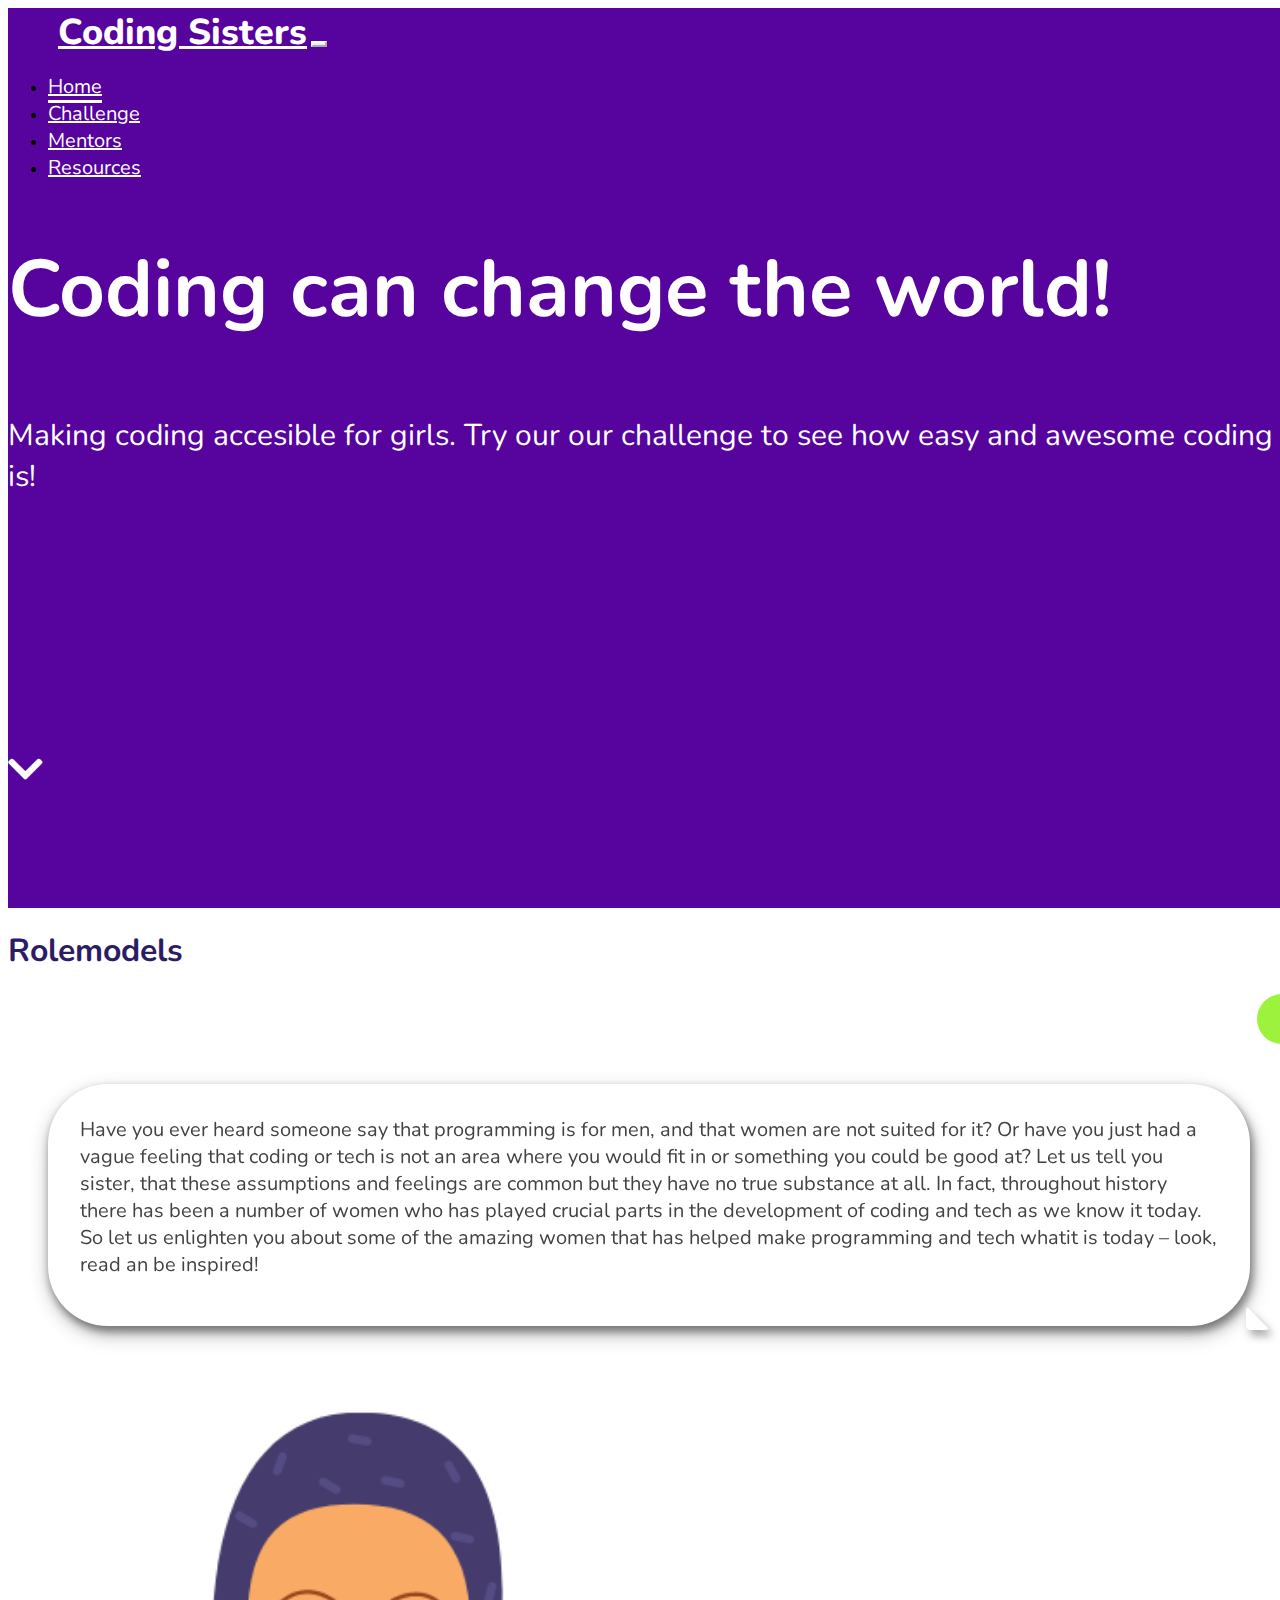
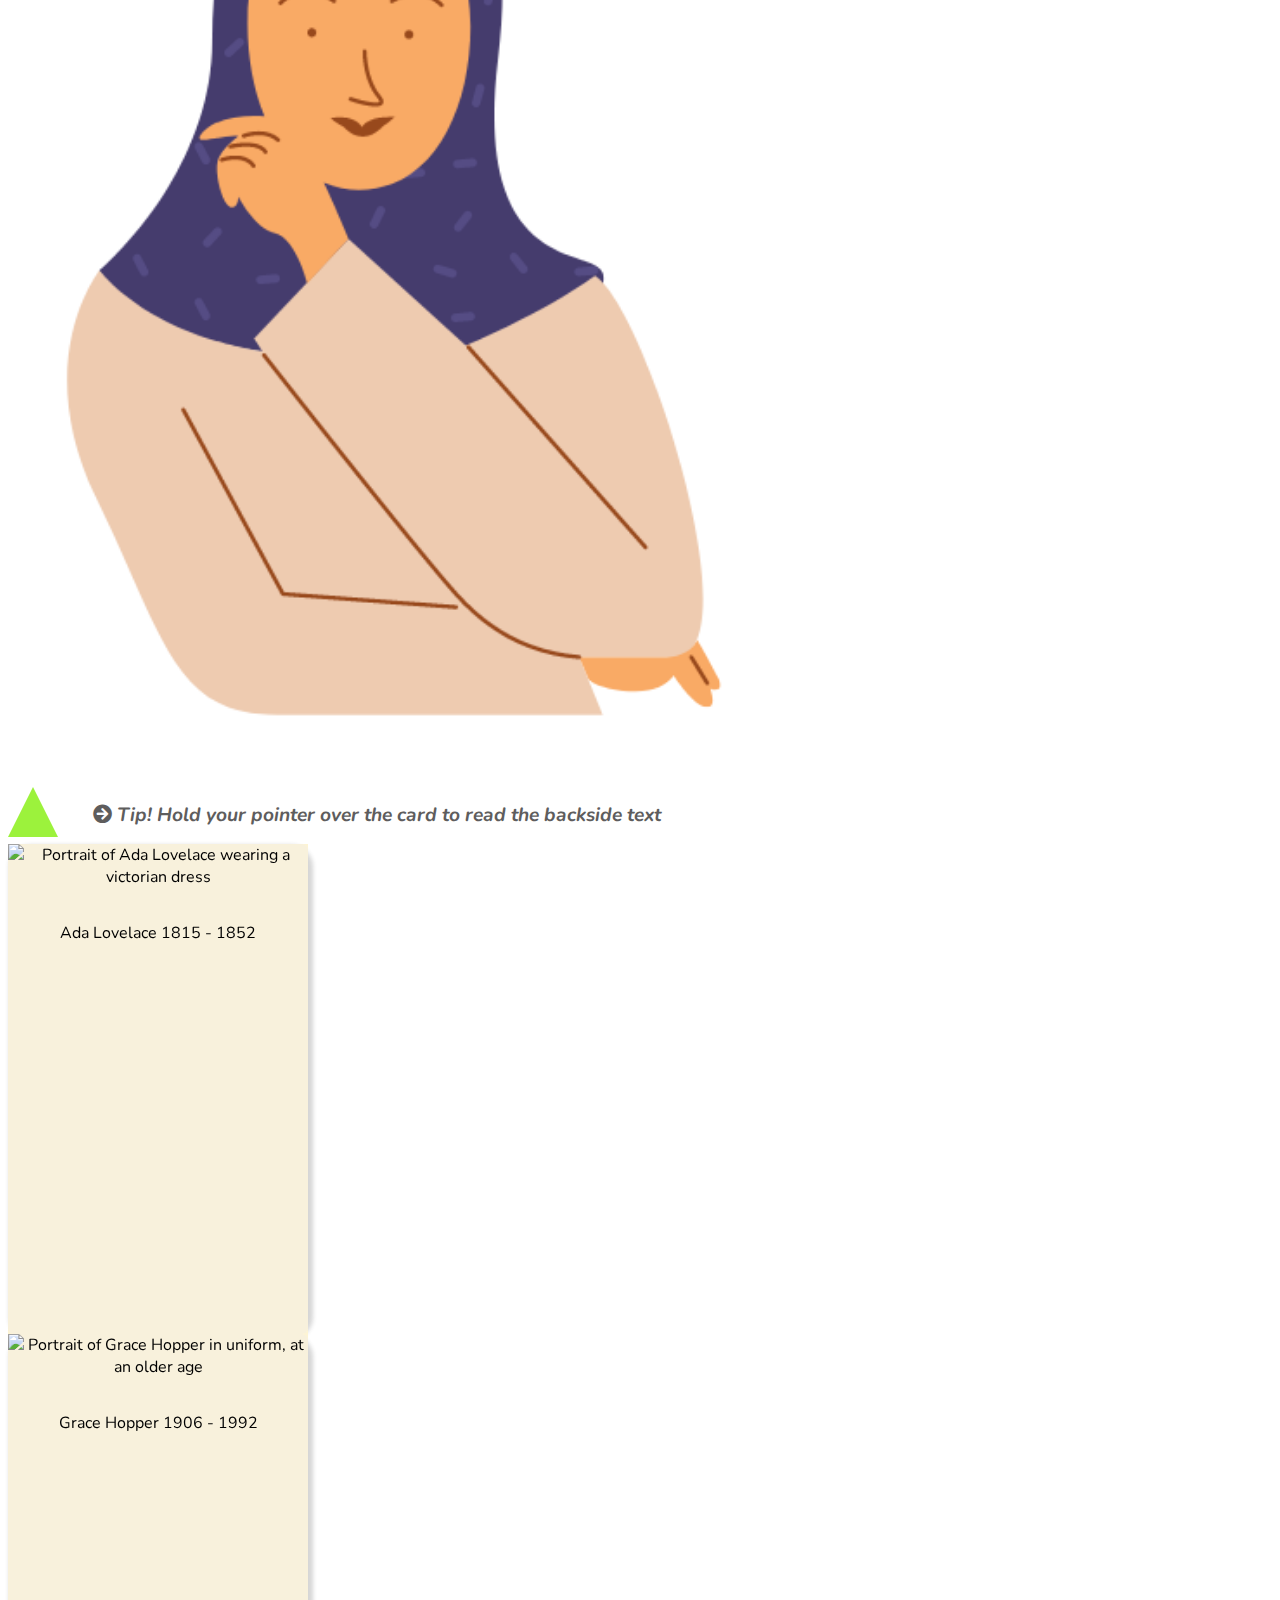
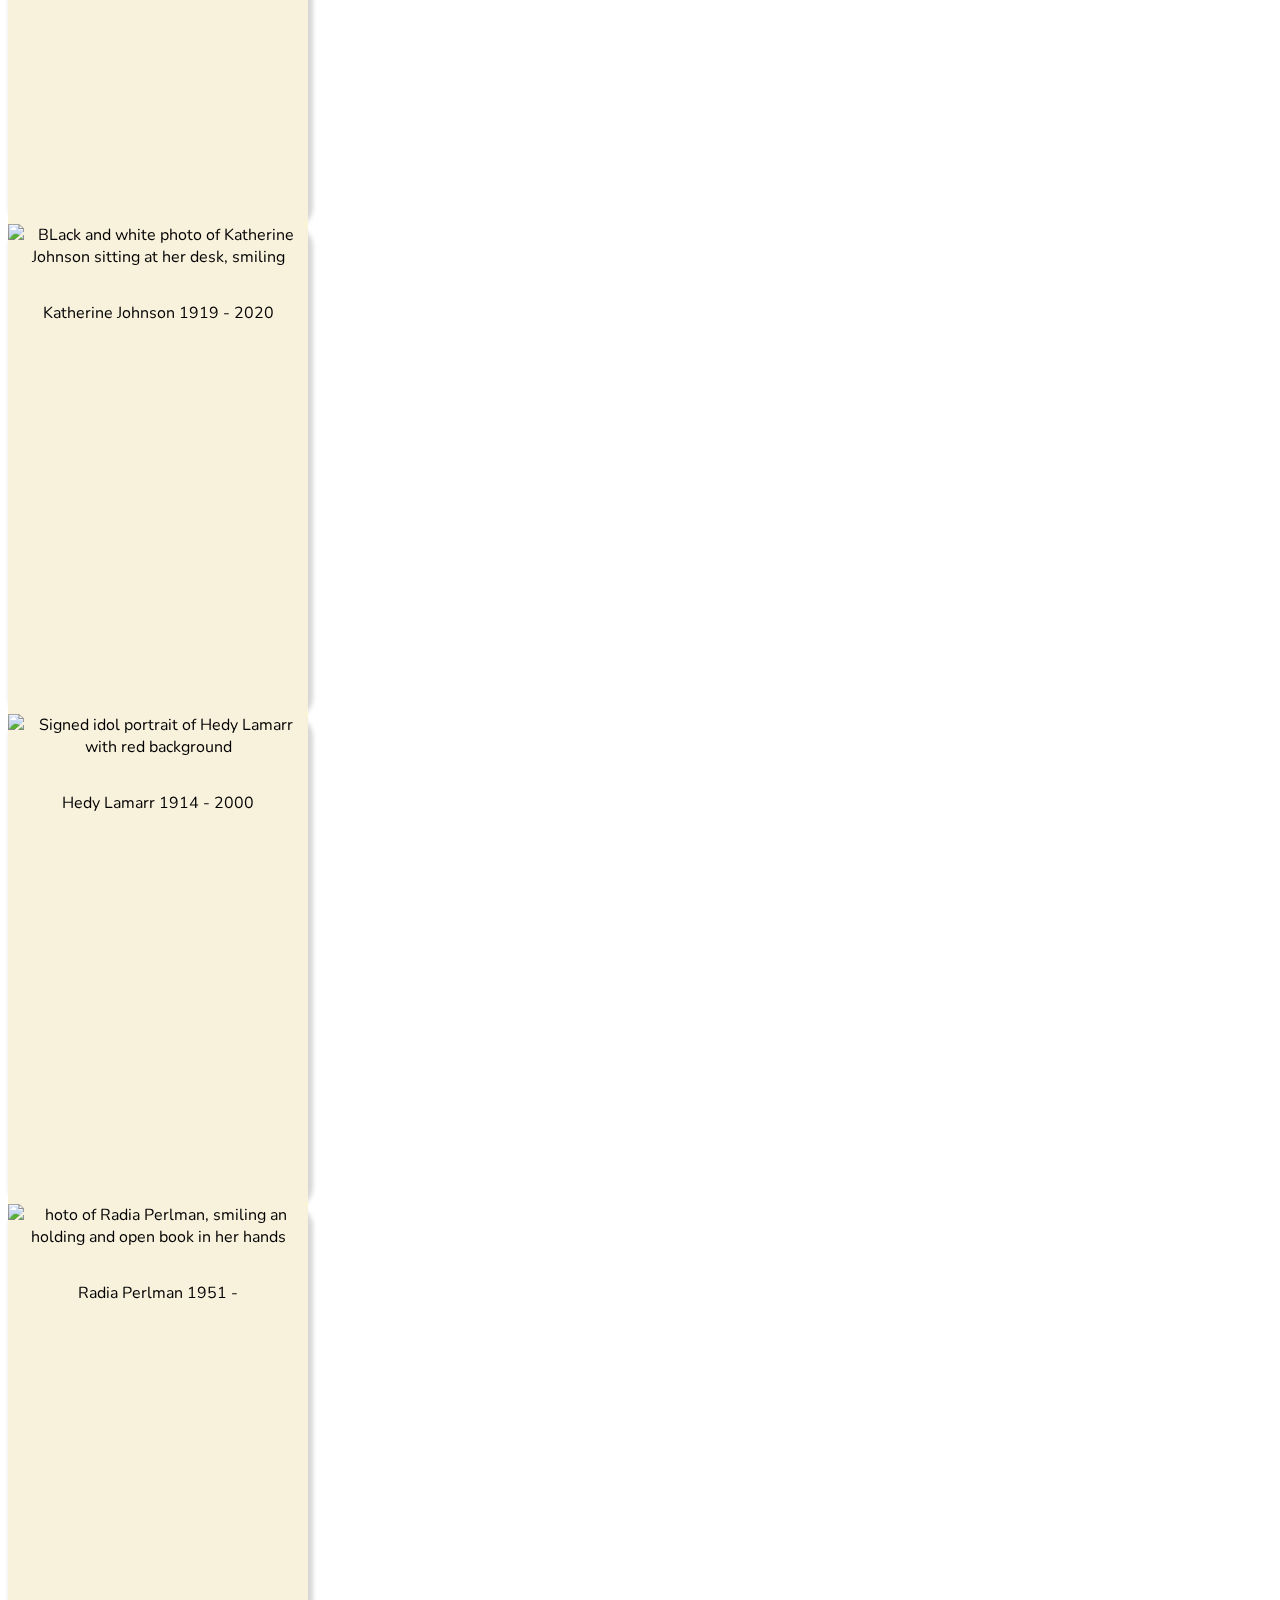
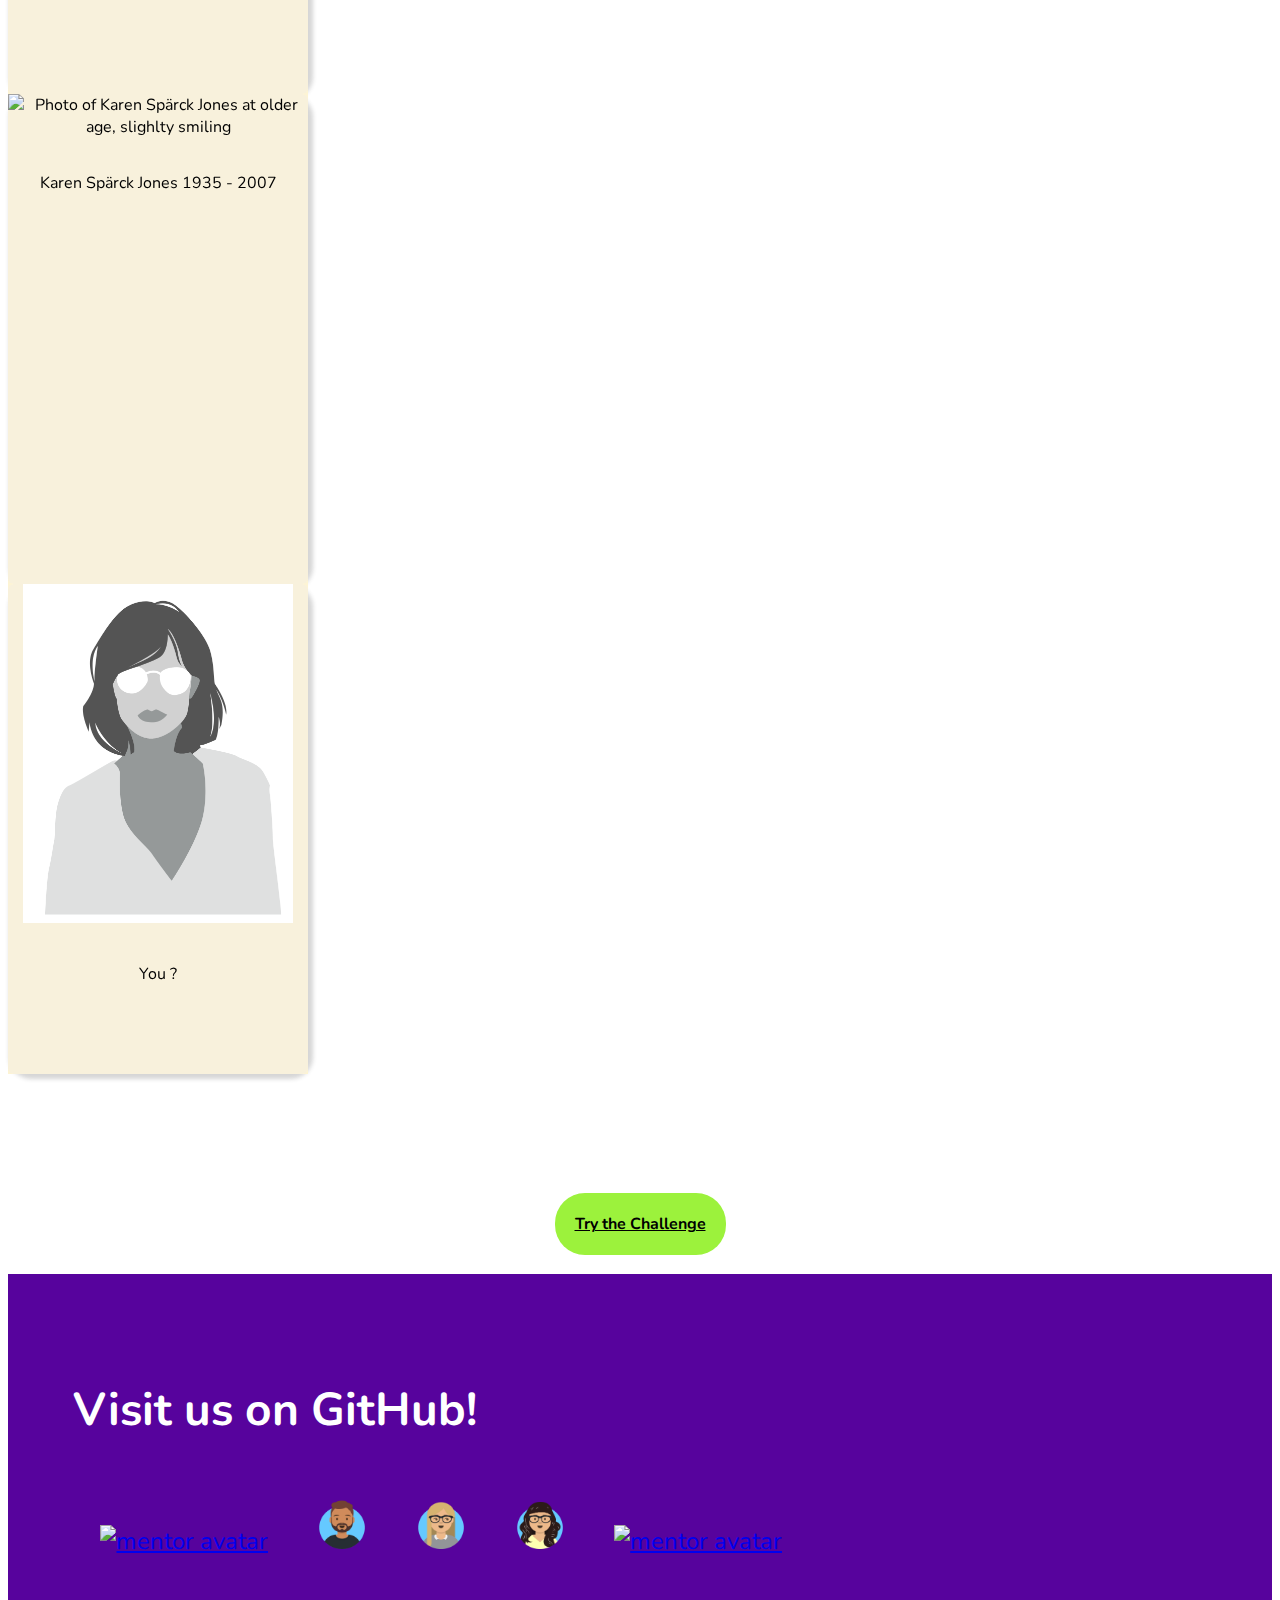
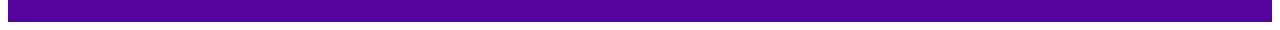
==== index.html @ 59efd942 "Style the arrow" ====
<!DOCTYPE html>
<html lang="en">
<head>
    <meta charset="UTF-8">
    <meta http-equiv="X-UA-Compatible" content="IE=edge">
    <meta name="viewport" content="width=device-width, initial-scale=1.0">
    <meta name="description" content="Empower young gils to enter the coding world">
    <meta name="keywords" content="Coding, Girls">
    <!-- Favicon -->
    <link rel="shortcut icon" type="image/png" href="#">
    <!-- Bootstrap -->
    <link href="https://cdn.jsdelivr.net/npm/bootstrap@5.0.0/dist/css/bootstrap.min.css" rel="stylesheet" integrity="sha384-wEmeIV1mKuiNpC+IOBjI7aAzPcEZeedi5yW5f2yOq55WWLwNGmvvx4Um1vskeMj0" crossorigin="anonymous">
    <!-- Fontawesome Icons -->
    <link rel="stylesheet" href="https://use.fontawesome.com/releases/v5.8.2/css/all.css">
    <!-- Google Fonts -->
    <link rel="preconnect" href="https://fonts.gstatic.com">
    <link href="https://fonts.googleapis.com/css2?family=Nunito:wght@200;300;400;600;700;800;900&display=swap" rel="stylesheet">
    <!-- Hover.css CDN -->
    <link rel="stylesheet" href="https://cdnjs.cloudflare.com/ajax/libs/hover.css/2.3.1/css/hover-min.css" integrity="sha512-csw0Ma4oXCAgd/d4nTcpoEoz4nYvvnk21a8VA2h2dzhPAvjbUIK6V3si7/g/HehwdunqqW18RwCJKpD7rL67Xg==" crossorigin="anonymous" />
    <!-- Custom CSS style sheet -->
    <link href="assets/css/style.css" rel="stylesheet">
    <title>Coding Sisters</title>
</head>

<body>
    <div class="container landing"
        style="background-image: url('assets/images/bg-pattern-top.svg'), url('assets/images/bg-pattern-bottom.svg');">
        <!-- Navbar -->
        <nav class="navbar navbar-expand-lg ">
            <div class="container-fluid">
                <a class="navbar-brand logo" href="index.html">Coding Sisters</a>
                <button class="navbar-toggler custom-toggler" type="button" data-bs-toggle="collapse"
                    data-bs-target="#navbarSupportedContent" aria-controls="navbarSupportedContent"
                    aria-expanded="false" aria-label="Toggle navigation">
                    <span class="navbar-toggler-icon"></span>
                </button>
                <div class="collapse navbar-collapse nav justify-content-end" id="navbarSupportedContent">
                    <ul class="nav justify-content-end">
                        <li class="nav-item navhome active">
                            <a class="nav-link" aria-current="page" href="index.html">Home</a>
                        </li>
                        <li class="nav-item navhome">
                            <a class="nav-link" href="challenge.html">Challenge</a>
                        </li>
                        <li class="nav-item navhome">
                            <a class="nav-link navhome" href="mentors.html">Mentors</a>
                        </li>
                        <li class="nav-item navhome">
                            <a class="nav-link " href="resources.html">Resources</a>
                        </li>
                    </ul>
                </div>
            </div>
        </nav>
        <div class="container">
            <div class="row landing-row">
                <div class="col-12 col-lg-6">
                    <h1 class="home-heading">Coding can change the world! </h1>
                    <p class="home-intro">
                        Making coding accesible for girls. Try our our challenge to see how easy and awesome coding is!
                    </p>
                </div>
                <div class="col-12 col-lg-6">
                    <img src="assets/images/idea.png" alt="" class="landing-img">
                </div>
                <div class="row">
                    <div class="col-12">
                        <div class="hero-arrow position-absolute start-50 translate-middle-x">
                            <a href="#rolemodel-section" role="button" aria-label="Go to Rolemodel section">
                            <i class="fas fa-chevron-down arrow hvr-bob"></i>
                            </a>
                        </div>
                    </div>
                </div>
            </div>
        </div>
    </div>
    <main class="container my-5">
        <!-- Female role models in tech-->
        <section>
            <div class="container-fluid ">
                <h1 class="mb-5 " id="rolemodel-section">Rolemodels</h1>
                <div class="circle"></div>
                <div class="row my-5 align-items-center">
                    <div class="col-12 col-lg-6">
                        <div class="talk-bubble tri-right round right-in">
                            <p class="rolemodel-p">Have you ever heard someone say that programming is for men, and that
                                women are not
                                suited for
                                it? Or have you just had a vague feeling that coding or tech is not an area where you
                                would fit in or something
                                you could be good at? Let us tell you sister, that these assumptions and feelings are
                                common but they have no true substance at all.
                                In fact, throughout history there has been a number of women who has played crucial
                                parts in the
                                development of coding and tech as we know it today. So let us enlighten you about some
                                of the amazing women that has
                                helped make programming and tech whatit is today – look, read an be inspired! </p>
                        </div>
                    </div>
                    <div class="col-12 col-lg-6 text-end text-lg-center">

                        <img class="rolemodels-img" src="./assets/images/woman-hijab.png"
                            alt="Woman wearing a dark purple hijab, smiling slighlty">
                    </div>
                </div>
                <div class="triangle-home"></div>
                <div class="row">
                    <h2 class="rolemodels-info">
                        <i class="fas fa-arrow-circle-right"></i>
                        Tip! Hold your pointer over the card to read the backside text</h2>
                    <div class="col-12 col-md-6 col-lg-4 mt-5 px-2">
                        <div class="flip-card p-3">
                            <div class="flip-card-inner">
                                <div class="flip-card-front">
                                    <img class="flip-card-img mt-2" src="./assets/images/ada_lovelace.jpg"
                                        alt="Portrait of Ada Lovelace wearing a victorian dress">
                                    <div class="front-text">
                                        <p>Ada Lovelace 1815 - 1852</p>
                                    </div>
                                </div>
                                <div class="flip-card-back">
                                    <p>Ada Lovelace was a british matemathician who wrote the first ever algorithm meant
                                        for
                                        being used by a
                                        machine – and is therefore described as the world’s first programmer. She was
                                        remarkable in many ways,
                                        not only did she create a very complex program for finding ”Bernoulli’s number”
                                        (a
                                        commonly occuring
                                        sequence of numbers in number theory) – she also understood the potential of
                                        computing and that it
                                        actually could be used for almost any area including art or music, long before
                                        this
                                        wide use was
                                        beginning to evolve. </p>
                                </div>
                            </div>
                        </div>
                    </div>
                    <div class="col-12 col-md-6 col-lg-4 mt-5 px-2">
                        <div class="flip-card p-3">
                            <div class="flip-card-inner">
                                <div class="flip-card-front">
                                    <img class="flip-card-img mt-2" src="./assets/images/grace_hopper.jpg"
                                        alt="Portrait of Grace Hopper in uniform, at an older age">
                                    <div class="front-text">
                                        <p>Grace Hopper 1906 - 1992</p>
                                    </div>
                                </div>
                                <div class="flip-card-back">
                                    <p>Grace Hopper was both a computer scientist and a lieutanant in the american navy.
                                        She is one of the world’s most accomplished computer scientists, as she was part
                                        of the team at
                                        Harvard that built the
                                        worlds first computer, then participated in building the world’s first
                                        commercial
                                        computer and also
                                        invented the programming language COBOL, which is still in use. In fact, she
                                        came up
                                        with the idea of
                                        using compilations (programs that interpret text into machine code) instead of
                                        programming the
                                        computers by hand. She is also known for coining the term ”bug” and
                                        ”debugging”for
                                        solving issues in
                                        the code. </p>
                                </div>
                            </div>
                        </div>
                    </div>
                    <div class="col-12 col-md-6 col-lg-3 mt-5">
                        <div class="flip-card p-3">
                            <div class="flip-card-inner">
                                <div class="flip-card-front">
                                    <img class="flip-card-img mt-2" src="./assets/images/katherine_johnson.jpg"
                                        alt="BLack and white photo of Katherine Johnson sitting at her desk, smiling">
                                    <div class="front-text">
                                        <p>Katherine Johnson 1919 - 2020</p>
                                    </div>
                                </div>
                                <div class="flip-card-back">
                                    <p>Katherine Johnson was a mathemathician who 1939 was accepted to West Wirginia
                                        university as one of
                                        three african-amercian students there. She later worked at NACA (now NASA) where
                                        she, Dorothy Vaughan
                                        and Mary Jackson analyzed data from plane crashes. Their advanced mathematic
                                        calucations were later
                                        used for the first manned space-missions. Katherine Johnson was so well-known
                                        for
                                        her competence that
                                        the first man going in to space, John Glenn, was about to embark on his journey
                                        he
                                        asked for Katherine
                                        to maually double-check the computers calculations to make sure they were
                                        correct.
                                    </p>
                                </div>
                            </div>
                        </div>
                    </div>
                    <div class="col-12 col-md-6 col-lg-4 mt-5 px-2">
                        <div class="flip-card p-3">
                            <div class="flip-card-inner">
                                <div class="flip-card-front">
                                    <img class="flip-card-img mt-2" src="./assets/images/hedy_lamarr.jpg"
                                        alt="Signed idol portrait of Hedy Lamarr with red background">
                                    <div class="front-text">
                                        <p>Hedy Lamarr 1914 - 2000</p>
                                    </div>

                                </div>
                                <div class="flip-card-back">
                                    <p>Hedy Lamarr was both a Hollywood actress and a scientist and inventor. She
                                        invented a
                                        communication
                                        system that was used by the Allies for winning the war. Her communication system
                                        allowed for tracking
                                        missiles under water without them being detected. She patented this technology
                                        but
                                        despite that was
                                        never compensated for the military’s use of it. Her technology also later became
                                        the
                                        basis for
                                        technologies such as WiFi, GPS and bluetooth. </p>
                                </div>
                            </div>
                        </div>
                    </div>
                    <div class="col-12 col-md-6 col-lg-4 mt-5 px-2">
                        <div class="flip-card p-3">
                            <div class="flip-card-inner">
                                <div class="flip-card-front">
                                    <img class="flip-card-img mt-2" src="./assets/images/radia_perlman.jpg"
                                        alt="hoto of Radia Perlman, smiling an holding and open book in her hands">
                                    <div class="front-text">
                                        <p>Radia Perlman 1951 - </p>
                                    </div>
                                </div>
                                <div class="flip-card-back">
                                    <p>Radia Perlman is a network engineer and a software designer known as ”the mother
                                        of
                                        the internet”.
                                        She was one of few female students at MIT where she sudied her master in
                                        mathematics. She worked part
                                        time as an AI-programmer during her studies and doctorated with a thesis on
                                        networklayers protocol.
                                        She eventually went on to patent more than 100 network-related inventions, among
                                        them the STP protocol
                                        that still underpins much of the internets functionality and networking science.
                                    </p>
                                </div>
                            </div>
                        </div>
                    </div>
                    <div class="col-12 col-md-6 col-lg-4 px-2 mt-5">
                        <div class="flip-card p-3">
                            <div class="flip-card-inner">
                                <div class="flip-card-front">
                                    <img class="flip-card-img mt-2" src="./assets/images/karen_spärckjones.jpg"
                                        alt="Photo of Karen Spärck Jones at older age, slighlty smiling">
                                    <div class="front-text">
                                        <p>Karen Spärck Jones 1935 - 2007</p>
                                    </div>
                                </div>
                                <div class="flip-card-back">
                                    <p>Karen Spärck Jones was a britith data scientist known for her work on search
                                        algorithms. She came up
                                        with a method for counting the times a phrases exists in a document, that laid
                                        the
                                        foundation for the
                                        development of search engines. She also pioneered the field of computer’s user
                                        friendliness by
                                        pursuing the idea that the computer should be programmed to understand regular
                                        text
                                        input by the
                                        rather the user having to learn to code to be able to use the computer.</p>
                                </div>
                            </div>
                        </div>
                    </div>
                    <div class="col-12 col-md-6 col-lg-4 mt-5 px-2">
                        <div class="flip-card p-3">
                            <div class="flip-card-inner">
                                <div class="flip-card-front">
                                    <img class="flip-card-img mt-2" src="./assets/images/portrait.png"
                                        alt="Anonymous portrait photo of drawn woman">
                                    <div class="front-text">
                                        <p>You ?</p>
                                    </div>
                                </div>
                                <div class="flip-card-back">
                                    <p>What great ideas do you have that can change the way things are done? What are
                                        your
                                        strenghts and
                                        where do you thrive? If you want someone to accompany you on the journey of
                                        finding
                                        your place in the
                                        world of code - fill out the form at the bottom of our page to be matched with a
                                        mentor/sister!</p>
                                </div>
                            </div>
                        </div>
                    </div>
                </div>
            </div>
            </div>
            </div>
            </div>
        </section>
        <div class="intro-btn-div">
            <a class="btn btn-lg intro-btn hvr-pulse" href="challenge.html" role="button">
                Try the Challenge
            </a>
        </div>
    </main>
    <footer>
        <div class="container-fluid text-center" id="footer">
            <div class="row">
                <div class="col">
                    <h2>Visit us on GitHub!</h2>
                    <!-- Mentors Github links -->
                    <ul class="github-links">
                      <li><a href="https://github.com/mmmangooo" target="_blank" aria-label="isabelle avatar"><img
                                    src="assets/images/isabelle.png" alt="mentor avatar"></a></li>
                        <li><a href="https://github.com/mariogusman" target="_blank" aria-label="mario avatar"><img
                                    src="assets/images/mario.png" alt="mentor avatar"></a></li>
                        <li><a href="https://github.com/Franciskadtt" target="_blank" aria-label="franciska avatar"><img
                                    src="assets/images/franciska.png" alt="mentor avatar"></a></li>
                        <li><a href="https://github.com/TNamdarian" target="_blank" aria-label="teema avatar"><img
                                    src="assets/images/teema.png" alt="mentor avatar"></a></li>
                        <li><a href="https://github.com/TravelTimN" target="_blank" aria-label="tim avatar"><img
                                    src="assets/images/tim-avataaar.png" alt="mentor avatar"></a></li>

                    </ul>
                </div>
            </div>
        </div>
    </footer>

    <!-- Scripts -->
    <!-- Bootstrap -->
    <script src="https://cdn.jsdelivr.net/npm/bootstrap@5.0.0/dist/js/bootstrap.bundle.min.js"
        integrity="sha384-p34f1UUtsS3wqzfto5wAAmdvj+osOnFyQFpp4Ua3gs/ZVWx6oOypYoCJhGGScy+8" crossorigin="anonymous">
    </script>
    <!-- Custom script file -->
    <script src="assets/js/script.js"></script>

</body>

</html>
---- assets/css/style.css ----
/*
* Prefixed by https://autoprefixer.github.io
* PostCSS: v7.0.29,
* Autoprefixer: v9.7.6
* Browsers: last 4 version
*/

/* --------------------------------- General*/

body{
  font-family: 'Nunito', sans-serif;
}

h1{
  color: #2B1C63;
  font-weight: 700;
}

h2 p{
  color: #424242;
}

/* ---------------------------------- Navbar */

.navbar{
background-color: transparent;
}
.navbar-color {
    background-color: #57039D;
}

.navbar-brand{
  color: white;
  font-weight: 800;

}
.nav > li > a:hover{
  color: #DE786F;
}

li.active > a {
  border-bottom: 3px solid white;
}

/* Logo */
.logo{
  font-weight: 800;
  padding-left: 10px;
  font-size: 20px;
  padding-top: 20px;
}

@media only screen and (min-width: 768px) {
  /* Logo For desktop: */
.logo{
  padding-left: 50px;
  font-size: 36px;
  }
}

.logo:hover{
  color: #DE786F;
}

.navhome a{
  color: white;
  font-size: 20px;
}

/* Navbar toggler */
/* orginal code with modifications from https://www.codeply.com/go/4FdZGlPMNV/bootstrap-4-custom-navbar-toggler-icon-color */
.custom-toggler .navbar-toggler-icon {
  background-image: url("data:image/svg+xml;charset=utf8,%3Csvg viewBox='0 0 32 32' xmlns='http://www.w3.org/2000/svg'%3E%3Cpath stroke='white' stroke-width='2' stroke-linecap='round' stroke-miterlimit='10' d='M4 8h24M4 16h24M4 24h24'/%3E%3C/svg%3E");
}

.custom-toggler.navbar-toggler {
  border-color: white;
}

.nav-link{
  color: #57039D;
}

/* --------------------------------- Home Page*/

/* Landing section Layout */
.landing{
  min-height: 100vh;
  background-color: #57039D;
  background-position: bottom 60vh right 60vw, bottom 50vh left 60vw;
  background-repeat: no-repeat, no-repeat;
  min-width: 100vw;
}
<<<<<<< HEAD
.landing-img{
  width: 100%;
}
=======
>>>>>>> 7b0986f38c527a6b61780f6ef53efdc78172f65e

.landing-row{
  padding-top: 15%;
}

/* Landing page Main heading */
.home-heading{
  color: white;
  font-size: 45px;
}

@media only screen and (min-width: 768px) {
  /* Logo For desktop: */
  .home-heading{
    font-size: 80px;
  }
}

.home-intro{
  color: white;
  font-size: 20px;
  padding-top: 18px;
}

@media only screen and (min-width: 768px) {
  /* Logo For desktop: */
  .home-intro{
    font-size: 30px;
  }
}

/* Arrow landing page*/

.hero-arrow{
  padding-top: 200px;
}

.arrow {
  color: #ffffff;
  font-size: 40px;
  cursor: pointer;
  justify-content: center;
}

/* Custom shape style */
.triangle-home {
  width: 0;
  height: 0;
  float: left;
  margin-right: 35px;
  border-left: 25px solid transparent;
  border-right: 25px solid transparent;
  border-bottom: 50px solid #9CF23C;
}

/*----------- Role models section */

.rolemodels-img {
  width: 80%;
}

.rolemodels-info {
  text-align: left;
  font-size: 1.2rem;
  font-style: italic;
  color: #5e5d5d;
}

/* Code for talk bubble adapted from:
https://codepen.io/Founts/pen/gmhcl */

.talk-bubble {
	margin: 40px;
  display: inline-block;
  position: relative;
	width: 90%;
	height: auto;
	background-color: #fff;
  box-shadow: 0 4px 8px 0 rgba(0, 0, 0, 0.2), 0 6px 20px 0 rgba(0, 0, 0, 0.19);
  padding: 2rem;
  -webkit-filter: drop-shadow(4px 6px 4px #a8a8aa);
          filter: drop-shadow(4px 6px 4px #a8a8aa);
}

.rolemodel-p {
  margin-top: 0;
  margin-bottom: 1rem;
  text-align: start;
  font-size: 20px;
  color: #424242;
}


.round{
  border-radius: 70px;
	-webkit-border-radius: 60px;
	-moz-border-radius: 60px;

}

.tri-right.border.right-in:before {
  content: " ";
  position: absolute;
  width: 0;
  height: 0;
  left: auto;
  right: -40px;
  top: 200px;
  bottom: auto;
  background-color: #fff;
  box-shadow: 0 4px 8px 0 rgba(0, 0, 0, 0.2), 0 6px 20px 0 rgba(0, 0, 0, 0.19);
}
.tri-right.right-in:after {
  content: " ";
  position: absolute;
  width: 0;
  height: 0;
  left: auto;
  right: -20px;
  top: 222px;
  bottom: auto;
  border: 12px solid #fff;
  border-radius: 20%;
  border-color: transparent transparent #fff #fff  ;
}

/* Arrow for tip */
/* Original Code with modifications from https://codepen.io/bright-digital/pen/KzgPry */

/* right bounce */
@-webkit-keyframes bounceRight {
  0%,
  20%,
  50%,
  80%,
  100% {
    -webkit-transform: translateX(0);
    transform: translateX(0);
  }
  40% {
    -webkit-transform: translateX(-30px);
    transform: translateX(-30px);
  }
  60% {
    -webkit-transform: translateX(-15px);
    transform: translateX(-15px);
  }
}
@-moz-keyframes bounceRight {
  0%,
  20%,
  50%,
  80%,
  100% {
    transform: translateX(0);
  }
  40% {
    transform: translateX(-30px);
  }
  60% {
    transform: translateX(-15px);
  }
}
@keyframes bounceRight {
  0%,
  20%,
  50%,
  80%,
  100% {
    -ms-transform: translateX(0);
    transform: translateX(0);
  }
  40% {
    -ms-transform: translateX(-30px);
    transform: translateX(-30px);
  }
  60% {
    -ms-transform: translateX(-15px);
    transform: translateX(-15px);
  }
}

/* assign bounce */
.fa-arrow-circle-right {
  -webkit-animation: bounceRight 2s infinite;
  animation: bounceRight 2s infinite;
}

/* Code for flip-card effect adapted from:
https://www.w3schools.com/howto/howto_css_flip_card.asp
*/


.flip-card {
    background-color:#fff;
    width: 300px;
    height: 490px;
    border-radius: 20px;
    -webkit-box-shadow: 3px 3px 4px 2px #33333333;
            box-shadow: 3px 3px 4px 2px #33333333;
  }
  
  .flip-card-inner {
    position: relative;
    width: 100%;
    height: 100%;
    text-align: center;
    -webkit-transition: -webkit-transform 0.8s;
    transition: -webkit-transform 0.8s;
    -o-transition: transform 0.8s;
    transition: transform 0.8s;
    transition: transform 0.8s, -webkit-transform 0.8s;
    -webkit-transform-style: preserve-3d;
            transform-style: preserve-3d;
    background-color: #fdf4d4fd;
  }
  
  /* Do an horizontal flip when you move the mouse over the flip box container */
  .flip-card:hover .flip-card-inner {
    -webkit-transform: rotateY(180deg);
            transform: rotateY(180deg);
  }

  .flip-card-front, .flip-card-back {
    position: absolute;
    width: 100%;
    height: 100%;
    -webkit-backface-visibility: hidden; /* Safari */
    backface-visibility: hidden;
    background-color: #f8f1dcfd;
    
    border-radius: 6px;
  } 
  
  /* Style the back side */
  .flip-card-back {
    color: #7c5a2d;
    -webkit-transform: rotateY(180deg);
            transform: rotateY(180deg);
    font-size: .9rem;
    padding: .5rem;
  }

  .front-text {
    
    padding: 6% 0 4%;
    border-radius: 20px;
    margin: 0 .5rem;
  }

  .flip-card-img {
    width: 90%;
  }

.main__logo-container___3uyPh {
    visibility: hidden;
}

/* Challenge Button Home page*/
.intro-btn-div{
  display: flex;
  justify-content: center;
  align-items: center;
  height: 200px;
}

.intro-btn{
  background-color: #9CF23C;
  color: #000000;
  border-radius: 30px;
  padding-left: 30px;
  padding-right: 30px;
  padding: 20px;
  margin-top: 100px;
  font-weight: 700; 
}

.intro-btn:hover{
  background-color: #DE786F;
}

/* -------------------- Mentors Page*/
.mentor-avatar {
    width: 200px;
    height: 200px;
}
#mentor-section h2 {
    font-weight: 700;
    color: #57039D;
    padding: 40px 0;
    font-size: 46px;
}
#mentor-section h4 {
    font-weight: 700;
    color: #DE786F;
    font-size: 28px;
}
.profile {
    margin-right: 10px;
    margin-left: 10px;
    margin-bottom: 80px;
     -webkit-box-shadow: 3px 3px 4px 2px #33333333;
            box-shadow: 3px 3px 4px 2px #33333333;
}
/* -------------------- Form section */
#form h2 {
    text-align: center;
    color: #57039D;
    font-weight: 700;
}
.submit-button {
  background-color: #9CF23C;
  color: #000000;
  border-radius: 20px;
  font-weight: 700;
  text-align: center;
  margin: 30px;
}

.submit-button:hover{
  background-color: #DE786F;
}

 /* -------------------- Resources Page*/

 div .col{
    padding: 5px;
  }
  
  .card-learn{
    border: none;
    background-color: #2B1C63;
    color: #fff;
    border-radius: 20px;
    
  }

  .learn-card-title{
    color: #DE786F;
    font-weight:800;
  }

  .learn-card-link {
    text-decoration: none;
    color: #9CF23C;
  }

  .learn-card-link:hover {
    text-decoration: none;
    color: #fff;
  }
  
  .learn-more-icon{
      padding-left: 10px;
  }
    
  .learn-card-icon{
      padding-left: 30px;
      padding-top: 30px;
      font-size: 30px;
  }

  @media only screen and (min-width: 576px) {
    .rolemodels-img {
      width: 60%;
    }
  }

  @media only screen and (min-width: 768px) {
    /* For desktop: */
  .resources-intro{
    padding-top: 60px;
  }

  #learn-img{
    max-width: 70%;
    float: right;
    margin-left: 70%;
    margin-bottom: 50px;

  }

  .subheading-resources{
    padding-top: 80px;
    
  }
}

.circle {
  width: 50px;
  height: 50px;
  background: #9CF23C;
  border-radius: 50%;
  float: right;
  margin-right: -35px;
}

.triangle{
  width: 0;
  height: 0;
  float: right;
  margin-right: -35px;
  border-left: 25px solid transparent;
  border-right: 25px solid transparent;
  border-bottom: 50px solid #9CF23C;
}

/* Challenges page */
#challenge-img {
  background-image: url("../images/web-design.png");
  background-repeat: no-repeat;
  background-position: center top;
  background-size: contain;
}
/* -------------------- Footer*/
#footer{
    background-color: #57039D;
    padding: 60px;
}
#footer h2 {
    padding-bottom: 20px;
    color: white;
    font-size: 46px;
}
.github-links li {
    display: inline;
    list-style: none;
}
.github-links {
    padding-left: 5px;
    padding-right: 5px;
    margin-bottom: 0;
}
.github-links a {
    font-size: 150%;
    padding-right: 2%;
    padding-left: 2%;
}
.github-links img {
    height: 50px;
    width: 50px;
}
.text-centre {
    text-align: center;
}
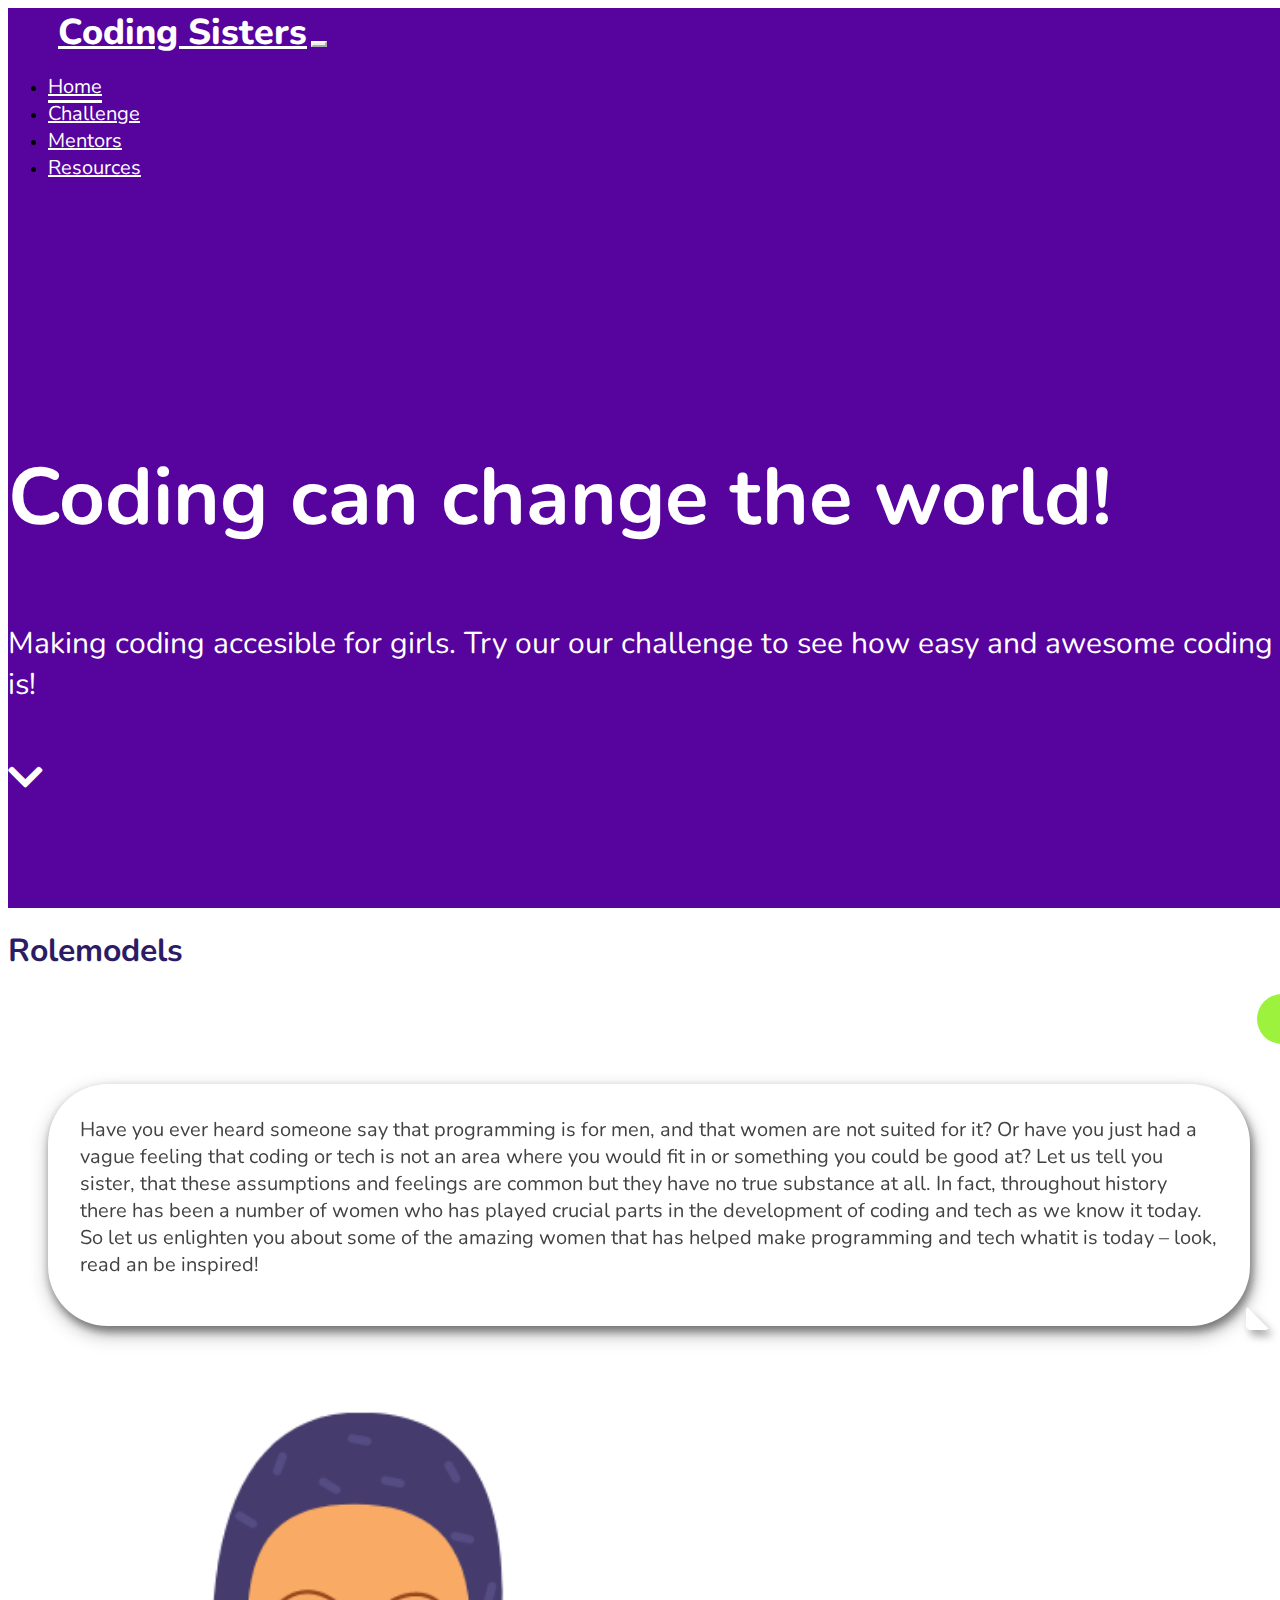
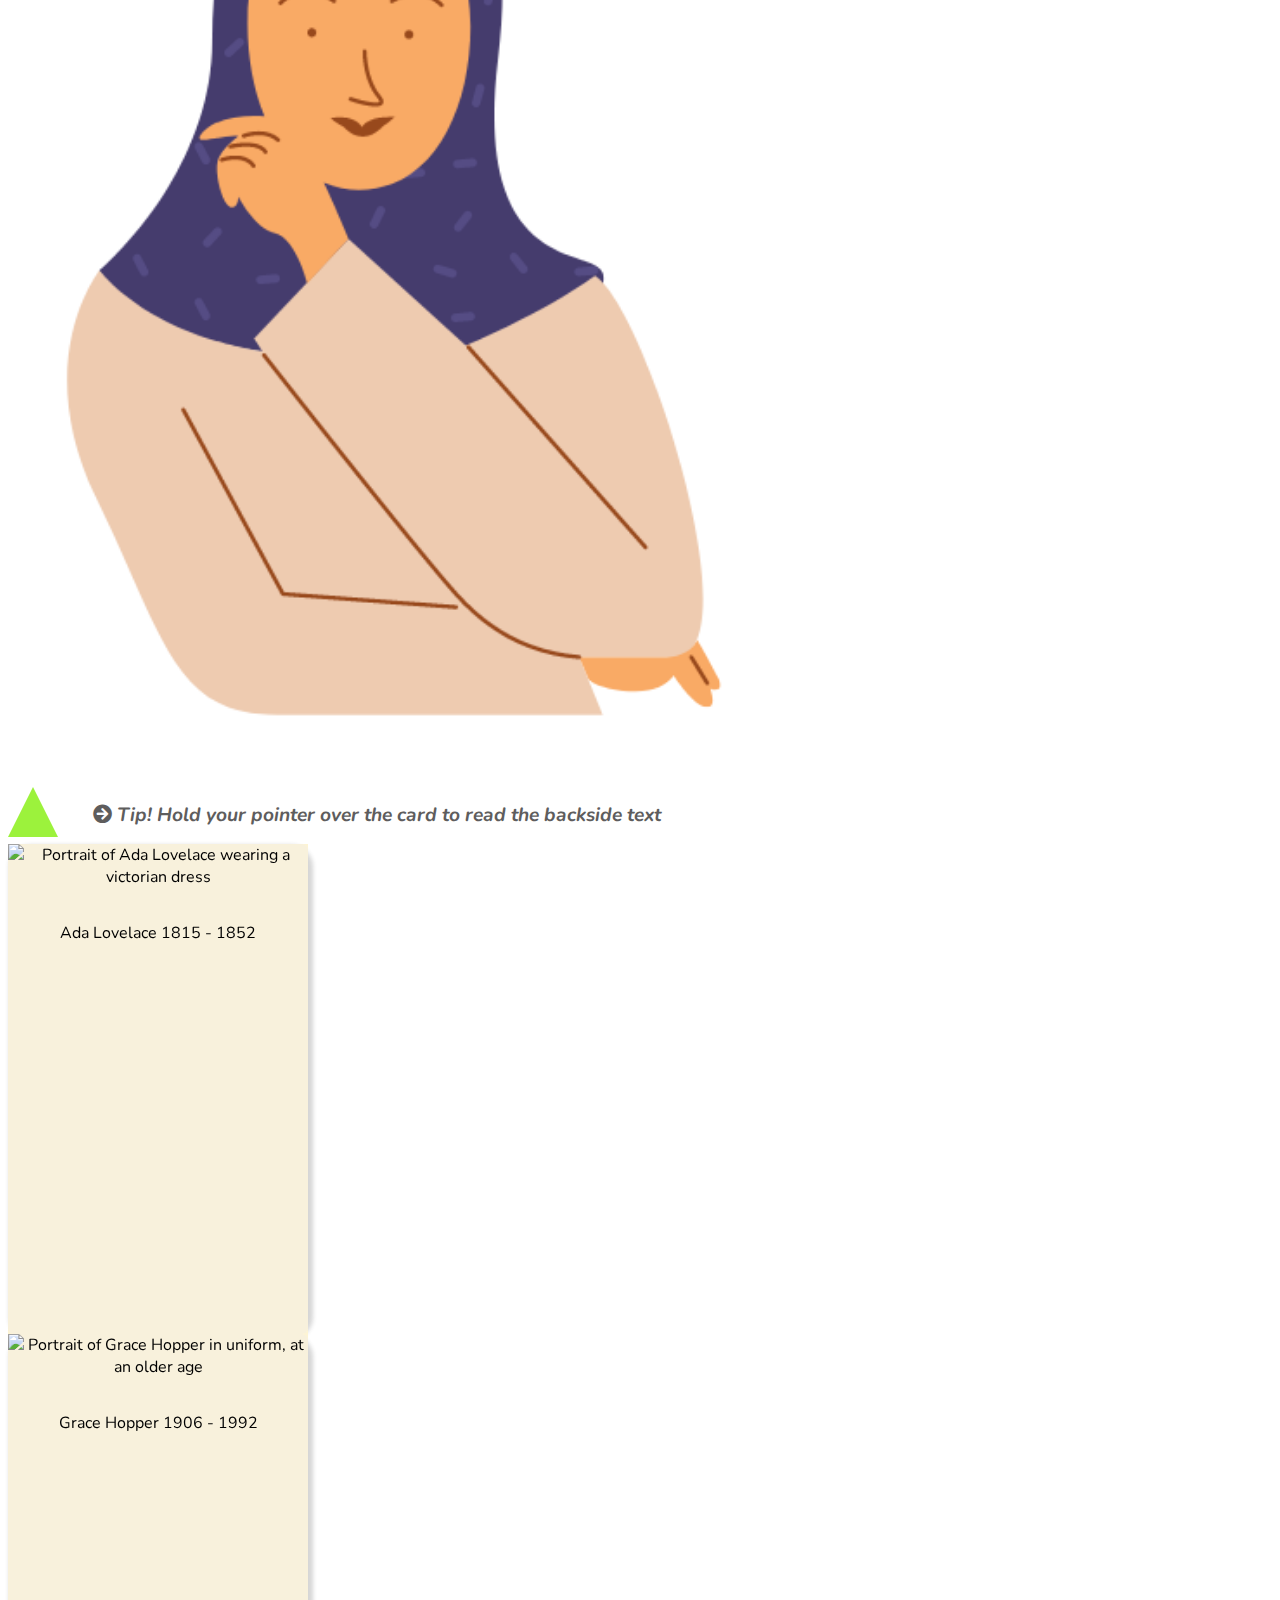
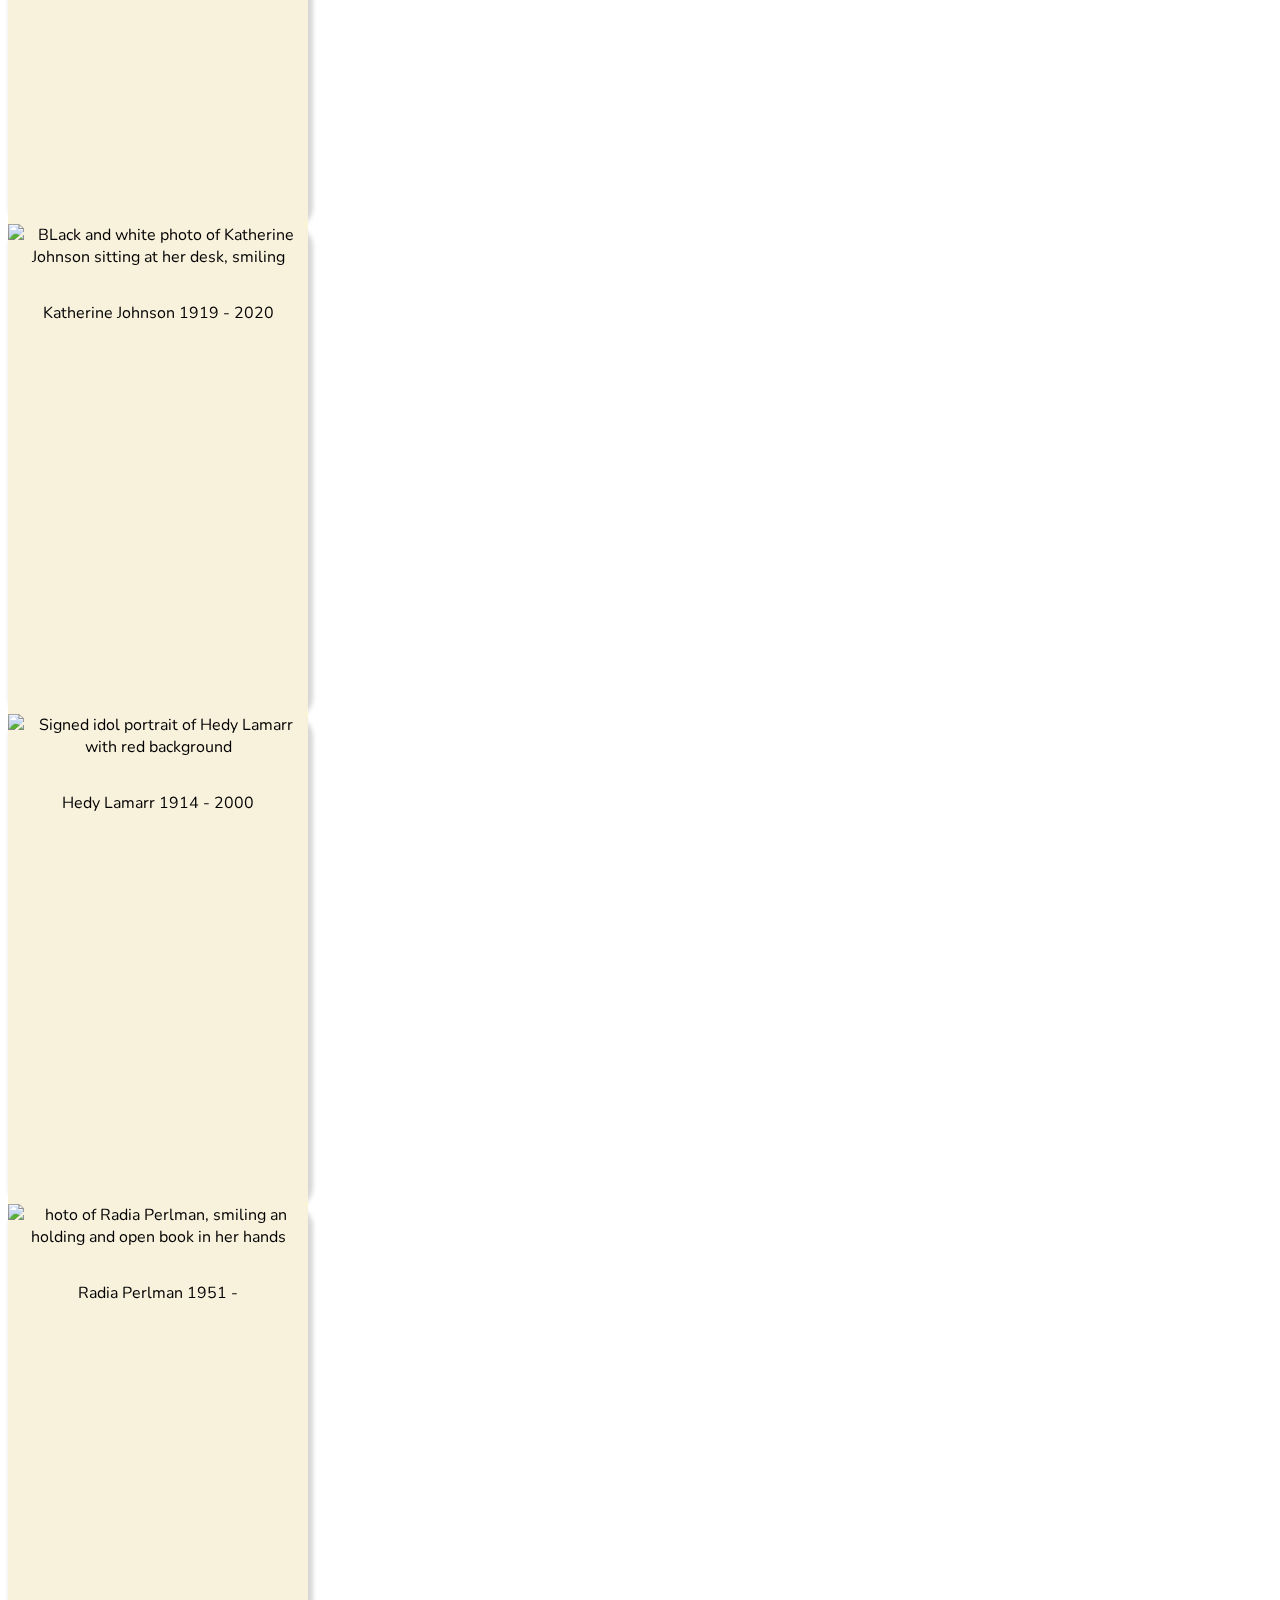
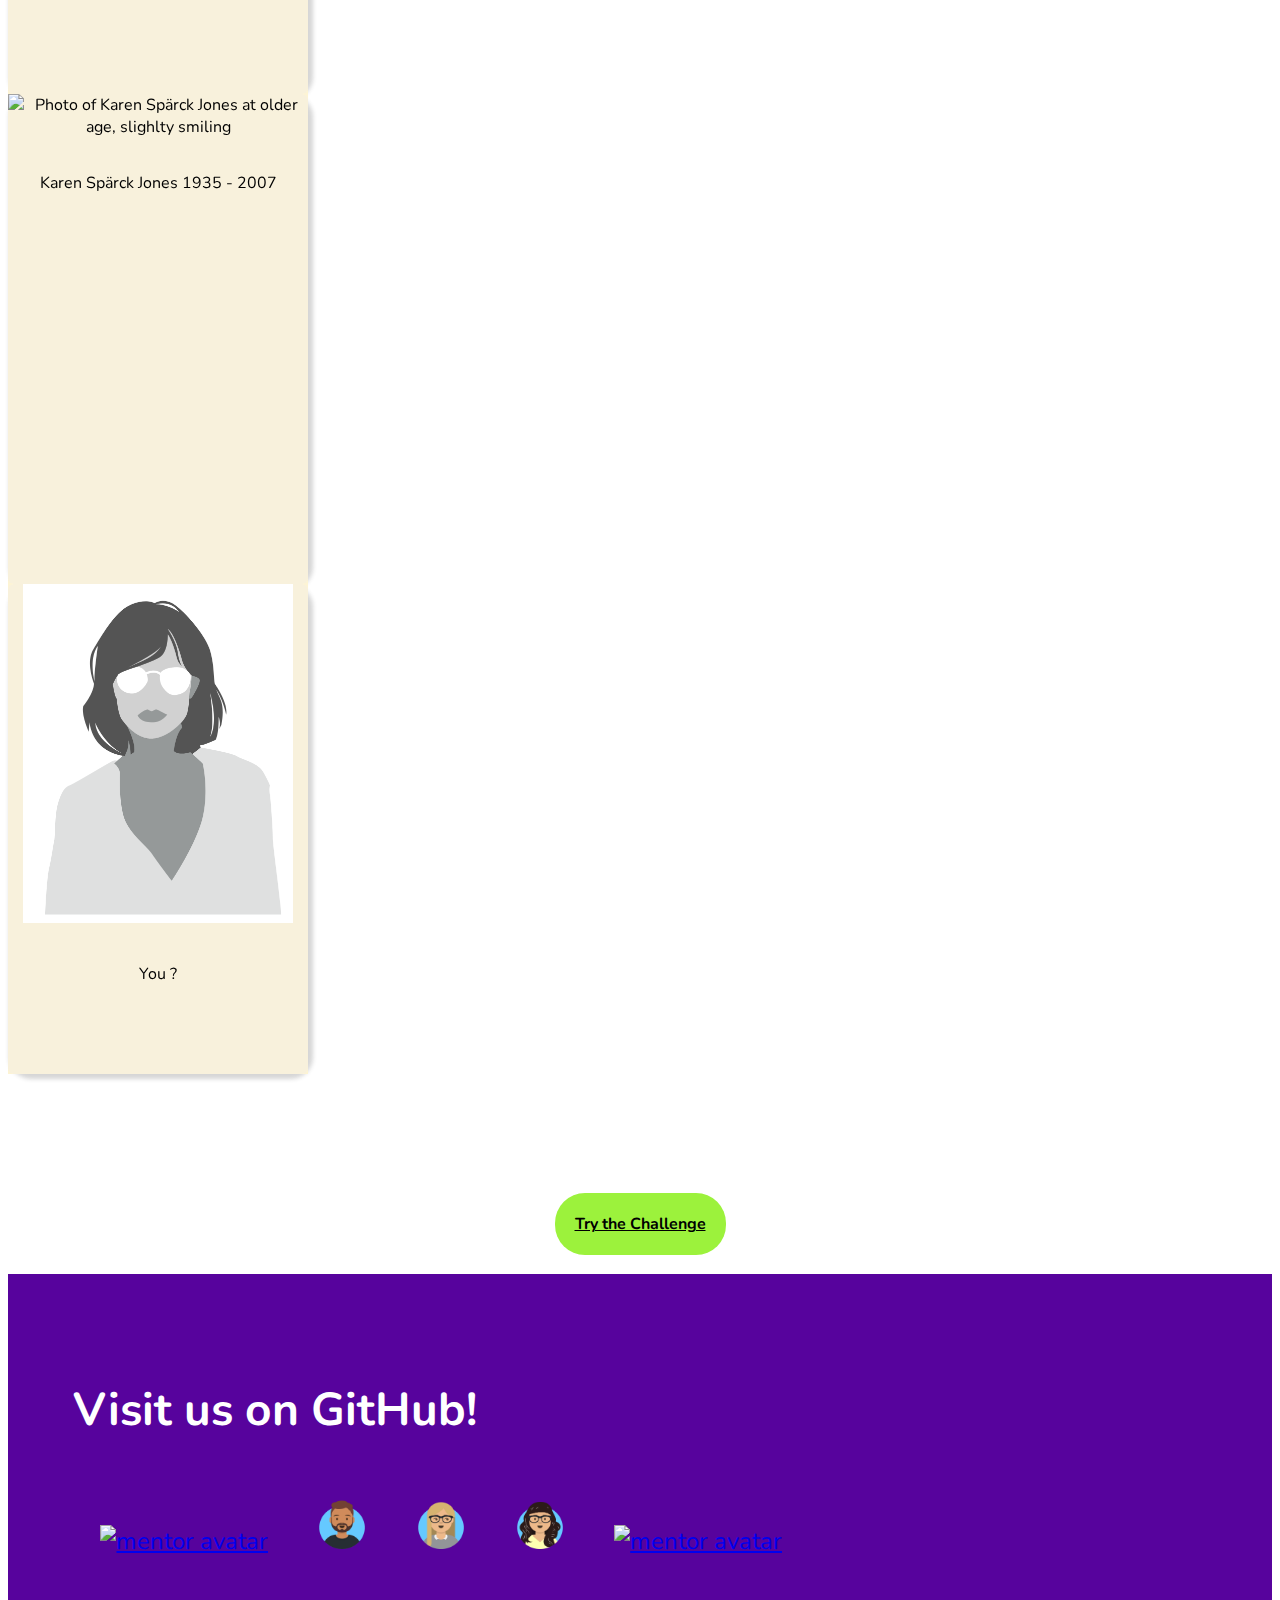
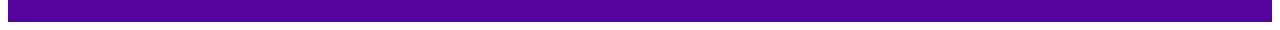
==== commit 46198ece: "Merge pull request #71 from Franciskadtt/franciska" ====
--- a/index.html
+++ b/index.html
@@ -1,22 +1,27 @@
 <!DOCTYPE html>
 <html lang="en">
+
 <head>
     <meta charset="UTF-8">
     <meta http-equiv="X-UA-Compatible" content="IE=edge">
     <meta name="viewport" content="width=device-width, initial-scale=1.0">
     <meta name="description" content="Empower young gils to enter the coding world">
-    <meta name="keywords" content="Coding, Girls">
+    <meta name="keywords" content="Coding, Girls, Sotware development, women coders, women in technology">
     <!-- Favicon -->
     <link rel="shortcut icon" type="image/png" href="#">
     <!-- Bootstrap -->
-    <link href="https://cdn.jsdelivr.net/npm/bootstrap@5.0.0/dist/css/bootstrap.min.css" rel="stylesheet" integrity="sha384-wEmeIV1mKuiNpC+IOBjI7aAzPcEZeedi5yW5f2yOq55WWLwNGmvvx4Um1vskeMj0" crossorigin="anonymous">
+    <link href="https://cdn.jsdelivr.net/npm/bootstrap@5.0.0/dist/css/bootstrap.min.css" rel="stylesheet"
+        integrity="sha384-wEmeIV1mKuiNpC+IOBjI7aAzPcEZeedi5yW5f2yOq55WWLwNGmvvx4Um1vskeMj0" crossorigin="anonymous">
     <!-- Fontawesome Icons -->
     <link rel="stylesheet" href="https://use.fontawesome.com/releases/v5.8.2/css/all.css">
     <!-- Google Fonts -->
     <link rel="preconnect" href="https://fonts.gstatic.com">
-    <link href="https://fonts.googleapis.com/css2?family=Nunito:wght@200;300;400;600;700;800;900&display=swap" rel="stylesheet">
+    <link href="https://fonts.googleapis.com/css2?family=Nunito:wght@200;300;400;600;700;800;900&display=swap"
+        rel="stylesheet">
     <!-- Hover.css CDN -->
-    <link rel="stylesheet" href="https://cdnjs.cloudflare.com/ajax/libs/hover.css/2.3.1/css/hover-min.css" integrity="sha512-csw0Ma4oXCAgd/d4nTcpoEoz4nYvvnk21a8VA2h2dzhPAvjbUIK6V3si7/g/HehwdunqqW18RwCJKpD7rL67Xg==" crossorigin="anonymous" />
+    <link rel="stylesheet" href="https://cdnjs.cloudflare.com/ajax/libs/hover.css/2.3.1/css/hover-min.css"
+        integrity="sha512-csw0Ma4oXCAgd/d4nTcpoEoz4nYvvnk21a8VA2h2dzhPAvjbUIK6V3si7/g/HehwdunqqW18RwCJKpD7rL67Xg=="
+        crossorigin="anonymous" />
     <!-- Custom CSS style sheet -->
     <link href="assets/css/style.css" rel="stylesheet">
     <title>Coding Sisters</title>
@@ -63,12 +68,14 @@
                 <div class="col-12 col-lg-6">
                     <img src="assets/images/idea.png" alt="" class="landing-img">
                 </div>
-                <div class="row">
-                    <div class="col-12">
-                        <div class="hero-arrow position-absolute start-50 translate-middle-x">
-                            <a href="#rolemodel-section" role="button" aria-label="Go to Rolemodel section">
-                            <i class="fas fa-chevron-down arrow hvr-bob"></i>
-                            </a>
+                <div class="container">
+                    <div class="row">
+                        <div class="col-12">
+                            <div class="text-center">
+                                <a href="#rolemodel-section" role="button" aria-label="Go to Rolemodel section">
+                                    <i class="fas fa-chevron-down arrow hvr-bob"></i>
+                                </a>
+                            </div>
                         </div>
                     </div>
                 </div>
@@ -321,7 +328,7 @@
                     <h2>Visit us on GitHub!</h2>
                     <!-- Mentors Github links -->
                     <ul class="github-links">
-                      <li><a href="https://github.com/mmmangooo" target="_blank" aria-label="isabelle avatar"><img
+                        <li><a href="https://github.com/mmmangooo" target="_blank" aria-label="isabelle avatar"><img
                                     src="assets/images/isabelle.png" alt="mentor avatar"></a></li>
                         <li><a href="https://github.com/mariogusman" target="_blank" aria-label="mario avatar"><img
                                     src="assets/images/mario.png" alt="mentor avatar"></a></li>
--- a/assets/css/style.css
+++ b/assets/css/style.css
@@ -7,220 +7,223 @@
 
 /* --------------------------------- General*/
 
-body{
-  font-family: 'Nunito', sans-serif;
-}
-
-h1{
-  color: #2B1C63;
-  font-weight: 700;
-}
-
-h2 p{
-  color: #424242;
+body {
+    font-family: 'Nunito', sans-serif;
+}
+
+h1 {
+    color: #2B1C63;
+    font-weight: 700;
+}
+
+h2 p {
+    color: #424242;
 }
 
 /* ---------------------------------- Navbar */
 
-.navbar{
-background-color: transparent;
-}
+.navbar {
+    background-color: transparent;
+}
+
 .navbar-color {
     background-color: #57039D;
 }
 
-.navbar-brand{
-  color: white;
-  font-weight: 800;
-
-}
-.nav > li > a:hover{
-  color: #DE786F;
-}
-
-li.active > a {
-  border-bottom: 3px solid white;
+.navbar-brand {
+    color: white;
+    font-weight: 800;
+
+}
+
+.nav>li>a:hover {
+    color: #DE786F;
+}
+
+li.active>a {
+    border-bottom: 3px solid white;
 }
 
 /* Logo */
-.logo{
-  font-weight: 800;
-  padding-left: 10px;
-  font-size: 20px;
-  padding-top: 20px;
+.logo {
+    font-weight: 800;
+    padding-left: 10px;
+    font-size: 20px;
+    padding-top: 15px;
+    padding-bottom: 15px;
 }
 
 @media only screen and (min-width: 768px) {
-  /* Logo For desktop: */
-.logo{
-  padding-left: 50px;
-  font-size: 36px;
-  }
-}
-
-.logo:hover{
-  color: #DE786F;
-}
-
-.navhome a{
-  color: white;
-  font-size: 20px;
+
+/* Logo For desktop: */
+    .logo {
+        padding-left: 50px;
+        font-size: 36px;
+    }
+}
+
+.logo:hover {
+    color: #DE786F;
+}
+
+.navhome a {
+    color: white;
+    font-size: 20px;
 }
 
 /* Navbar toggler */
 /* orginal code with modifications from https://www.codeply.com/go/4FdZGlPMNV/bootstrap-4-custom-navbar-toggler-icon-color */
 .custom-toggler .navbar-toggler-icon {
-  background-image: url("data:image/svg+xml;charset=utf8,%3Csvg viewBox='0 0 32 32' xmlns='http://www.w3.org/2000/svg'%3E%3Cpath stroke='white' stroke-width='2' stroke-linecap='round' stroke-miterlimit='10' d='M4 8h24M4 16h24M4 24h24'/%3E%3C/svg%3E");
+    background-image: url("data:image/svg+xml;charset=utf8,%3Csvg viewBox='0 0 32 32' xmlns='http://www.w3.org/2000/svg'%3E%3Cpath stroke='white' stroke-width='2' stroke-linecap='round' stroke-miterlimit='10' d='M4 8h24M4 16h24M4 24h24'/%3E%3C/svg%3E");
 }
 
 .custom-toggler.navbar-toggler {
-  border-color: white;
-}
-
-.nav-link{
-  color: #57039D;
+    border-color: white;
+}
+
+.nav-link {
+    color: #57039D;
 }
 
 /* --------------------------------- Home Page*/
 
 /* Landing section Layout */
-.landing{
-  min-height: 100vh;
-  background-color: #57039D;
-  background-position: bottom 60vh right 60vw, bottom 50vh left 60vw;
-  background-repeat: no-repeat, no-repeat;
-  min-width: 100vw;
-}
-<<<<<<< HEAD
-.landing-img{
-  width: 100%;
-}
-=======
->>>>>>> 7b0986f38c527a6b61780f6ef53efdc78172f65e
-
-.landing-row{
-  padding-top: 15%;
+
+
+.landing {
+    min-height: 100vh;
+    background-color: #57039D;
+    background-position: bottom 60vh right 60vw, bottom 50vh left 60vw;
+    background-repeat: no-repeat, no-repeat;
+    min-width: 100vw;
+
+}
+
+.landing-row {
+    padding-top: 15%;
 }
 
 /* Landing page Main heading */
-.home-heading{
-  color: white;
-  font-size: 45px;
+.home-heading {
+    color: white;
+    font-size: 45px;
 }
 
 @media only screen and (min-width: 768px) {
-  /* Logo For desktop: */
-  .home-heading{
-    font-size: 80px;
-  }
-}
-
-.home-intro{
-  color: white;
-  font-size: 20px;
-  padding-top: 18px;
+
+    /* Logo For desktop: */
+    .home-heading {
+        font-size: 80px;
+    }
+}
+
+.home-intro {
+    color: white;
+    font-size: 20px;
+    padding-top: 18px;
 }
 
 @media only screen and (min-width: 768px) {
-  /* Logo For desktop: */
-  .home-intro{
-    font-size: 30px;
-  }
+
+    /* Logo For desktop: */
+    .home-intro {
+        font-size: 30px;
+    }
 }
 
 /* Arrow landing page*/
 
-.hero-arrow{
-  padding-top: 200px;
-}
-
 .arrow {
-  color: #ffffff;
-  font-size: 40px;
-  cursor: pointer;
-  justify-content: center;
+    color: #ffffff;
+    font-size: 40px;
+    cursor: pointer;
+}
+
+.text-centre {
+    text-align: center;
+    padding-bottom: 40px;
 }
 
 /* Custom shape style */
 .triangle-home {
-  width: 0;
-  height: 0;
-  float: left;
-  margin-right: 35px;
-  border-left: 25px solid transparent;
-  border-right: 25px solid transparent;
-  border-bottom: 50px solid #9CF23C;
+    width: 0;
+    height: 0;
+    float: left;
+    margin-right: 35px;
+    border-left: 25px solid transparent;
+    border-right: 25px solid transparent;
+    border-bottom: 50px solid #9CF23C;
 }
 
 /*----------- Role models section */
 
 .rolemodels-img {
-  width: 80%;
+    width: 80%;
 }
 
 .rolemodels-info {
-  text-align: left;
-  font-size: 1.2rem;
-  font-style: italic;
-  color: #5e5d5d;
+    text-align: left;
+    font-size: 1.2rem;
+    font-style: italic;
+    color: #5e5d5d;
 }
 
 /* Code for talk bubble adapted from:
 https://codepen.io/Founts/pen/gmhcl */
 
 .talk-bubble {
-	margin: 40px;
-  display: inline-block;
-  position: relative;
-	width: 90%;
-	height: auto;
-	background-color: #fff;
-  box-shadow: 0 4px 8px 0 rgba(0, 0, 0, 0.2), 0 6px 20px 0 rgba(0, 0, 0, 0.19);
-  padding: 2rem;
-  -webkit-filter: drop-shadow(4px 6px 4px #a8a8aa);
-          filter: drop-shadow(4px 6px 4px #a8a8aa);
+    margin: 40px;
+    display: inline-block;
+    position: relative;
+    width: 90%;
+    height: auto;
+    background-color: #fff;
+    box-shadow: 0 4px 8px 0 rgba(0, 0, 0, 0.2), 0 6px 20px 0 rgba(0, 0, 0, 0.19);
+    padding: 2rem;
+    -webkit-filter: drop-shadow(4px 6px 4px #a8a8aa);
+    filter: drop-shadow(4px 6px 4px #a8a8aa);
 }
 
 .rolemodel-p {
-  margin-top: 0;
-  margin-bottom: 1rem;
-  text-align: start;
-  font-size: 20px;
-  color: #424242;
-}
-
-
-.round{
-  border-radius: 70px;
-	-webkit-border-radius: 60px;
-	-moz-border-radius: 60px;
-
+    margin-top: 0;
+    margin-bottom: 1rem;
+    text-align: start;
+    font-size: 20px;
+    color: #424242;
+}
+
+
+.round {
+    border-radius: 70px;
+    -webkit-border-radius: 60px;
+    -moz-border-radius: 60px;
 }
 
 .tri-right.border.right-in:before {
-  content: " ";
-  position: absolute;
-  width: 0;
-  height: 0;
-  left: auto;
-  right: -40px;
-  top: 200px;
-  bottom: auto;
-  background-color: #fff;
-  box-shadow: 0 4px 8px 0 rgba(0, 0, 0, 0.2), 0 6px 20px 0 rgba(0, 0, 0, 0.19);
-}
+    content: " ";
+    position: absolute;
+    width: 0;
+    height: 0;
+    left: auto;
+    right: -40px;
+    top: 200px;
+    bottom: auto;
+    background-color: #fff;
+    box-shadow: 0 4px 8px 0 rgba(0, 0, 0, 0.2), 0 6px 20px 0 rgba(0, 0, 0, 0.19);
+}
+
 .tri-right.right-in:after {
-  content: " ";
-  position: absolute;
-  width: 0;
-  height: 0;
-  left: auto;
-  right: -20px;
-  top: 222px;
-  bottom: auto;
-  border: 12px solid #fff;
-  border-radius: 20%;
-  border-color: transparent transparent #fff #fff  ;
+    content: " ";
+    position: absolute;
+    width: 0;
+    height: 0;
+    left: auto;
+    right: -20px;
+    top: 222px;
+    bottom: auto;
+    border: 12px solid #fff;
+    border-radius: 20%;
+    border-color: transparent transparent #fff #fff;
 }
 
 /* Arrow for tip */
@@ -228,61 +231,70 @@
 
 /* right bounce */
 @-webkit-keyframes bounceRight {
-  0%,
-  20%,
-  50%,
-  80%,
-  100% {
-    -webkit-transform: translateX(0);
-    transform: translateX(0);
-  }
-  40% {
-    -webkit-transform: translateX(-30px);
-    transform: translateX(-30px);
-  }
-  60% {
-    -webkit-transform: translateX(-15px);
-    transform: translateX(-15px);
-  }
-}
+    0%,
+    20%,
+    50%,
+    80%,
+    100% {
+        -webkit-transform: translateX(0);
+        transform: translateX(0);
+    }
+
+    40% {
+        -webkit-transform: translateX(-30px);
+        transform: translateX(-30px);
+    }
+
+    60% {
+        -webkit-transform: translateX(-15px);
+        transform: translateX(-15px);
+    }
+}
+
 @-moz-keyframes bounceRight {
-  0%,
-  20%,
-  50%,
-  80%,
-  100% {
-    transform: translateX(0);
-  }
-  40% {
-    transform: translateX(-30px);
-  }
-  60% {
-    transform: translateX(-15px);
-  }
-}
+
+    0%,
+    20%,
+    50%,
+    80%,
+    100% {
+        transform: translateX(0);
+    }
+
+    40% {
+        transform: translateX(-30px);
+    }
+
+    60% {
+        transform: translateX(-15px);
+    }
+}
+
 @keyframes bounceRight {
-  0%,
-  20%,
-  50%,
-  80%,
-  100% {
-    -ms-transform: translateX(0);
-    transform: translateX(0);
-  }
-  40% {
-    -ms-transform: translateX(-30px);
-    transform: translateX(-30px);
-  }
-  60% {
-    -ms-transform: translateX(-15px);
-    transform: translateX(-15px);
-  }
+    0%,
+    20%,
+    50%,
+    80%,
+    100% {
+        -ms-transform: translateX(0);
+        transform: translateX(0);
+    }
+
+    40% {
+        -ms-transform: translateX(-30px);
+        transform: translateX(-30px);
+    }
+
+    60% {
+        -ms-transform: translateX(-15px);
+        transform: translateX(-15px);
+    }
 }
 
 /* assign bounce */
 .fa-arrow-circle-right {
-  -webkit-animation: bounceRight 2s infinite;
-  animation: bounceRight 2s infinite;
+    -webkit-animation: bounceRight 2s infinite;
+    animation: bounceRight 2s infinite;
 }
 
 /* Code for flip-card effect adapted from:
@@ -291,15 +303,15 @@
 
 
 .flip-card {
-    background-color:#fff;
+    background-color: #fff;
     width: 300px;
     height: 490px;
     border-radius: 20px;
     -webkit-box-shadow: 3px 3px 4px 2px #33333333;
-            box-shadow: 3px 3px 4px 2px #33333333;
-  }
-  
-  .flip-card-inner {
+    box-shadow: 3px 3px 4px 2px #33333333;
+}
+
+.flip-card-inner {
     position: relative;
     width: 100%;
     height: 100%;
@@ -310,72 +322,72 @@
     transition: transform 0.8s;
     transition: transform 0.8s, -webkit-transform 0.8s;
     -webkit-transform-style: preserve-3d;
-            transform-style: preserve-3d;
+    transform-style: preserve-3d;
     background-color: #fdf4d4fd;
-  }
-  
-  /* Do an horizontal flip when you move the mouse over the flip box container */
-  .flip-card:hover .flip-card-inner {
+}
+
+/* Do an horizontal flip when you move the mouse over the flip box container */
+.flip-card:hover .flip-card-inner {
     -webkit-transform: rotateY(180deg);
-            transform: rotateY(180deg);
-  }
-
-  .flip-card-front, .flip-card-back {
+    transform: rotateY(180deg);
+}
+
+.flip-card-front,
+.flip-card-back {
     position: absolute;
     width: 100%;
     height: 100%;
-    -webkit-backface-visibility: hidden; /* Safari */
+    -webkit-backface-visibility: hidden;
+    /* Safari */
     backface-visibility: hidden;
     background-color: #f8f1dcfd;
-    
     border-radius: 6px;
-  } 
-  
-  /* Style the back side */
-  .flip-card-back {
+}
+
+/* Style the back side */
+.flip-card-back {
     color: #7c5a2d;
     -webkit-transform: rotateY(180deg);
-            transform: rotateY(180deg);
+    transform: rotateY(180deg);
     font-size: .9rem;
     padding: .5rem;
-  }
-
-  .front-text {
-    
+}
+
+.front-text {
     padding: 6% 0 4%;
     border-radius: 20px;
     margin: 0 .5rem;
-  }
-
-  .flip-card-img {
+}
+
+.flip-card-img {
     width: 90%;
-  }
+}
 
 .main__logo-container___3uyPh {
     visibility: hidden;
 }
 
 /* Challenge Button Home page*/
-.intro-btn-div{
-  display: flex;
-  justify-content: center;
-  align-items: center;
-  height: 200px;
-}
-
-.intro-btn{
-  background-color: #9CF23C;
-  color: #000000;
-  border-radius: 30px;
-  padding-left: 30px;
-  padding-right: 30px;
-  padding: 20px;
-  margin-top: 100px;
-  font-weight: 700; 
-}
-
-.intro-btn:hover{
-  background-color: #DE786F;
+.intro-btn-div {
+    display: flex;
+    justify-content: center;
+    align-items: center;
+    height: 200px;
+}
+
+.intro-btn {
+    background-color: #9CF23C;
+    color: #000000;
+    border-radius: 30px;
+    padding-left: 30px;
+    padding-right: 30px;
+    padding: 20px;
+    margin-top: 100px;
+    font-weight: 700;
+}
+
+.intro-btn:hover {
+    background-color: #DE786F;
 }
 
 /* -------------------- Mentors Page*/
@@ -383,164 +395,185 @@
     width: 200px;
     height: 200px;
 }
-#mentor-section h2 {
-    font-weight: 700;
-    color: #57039D;
+
+#mentor-section h1 {
+    font-weight: 700;
+    color: #2B1C63;
     padding: 40px 0;
     font-size: 46px;
 }
+
 #mentor-section h4 {
     font-weight: 700;
     color: #DE786F;
     font-size: 28px;
 }
+
 .profile {
     margin-right: 10px;
     margin-left: 10px;
     margin-bottom: 80px;
-     -webkit-box-shadow: 3px 3px 4px 2px #33333333;
-            box-shadow: 3px 3px 4px 2px #33333333;
-}
+    -webkit-box-shadow: 3px 3px 4px 2px #33333333;
+    box-shadow: 3px 3px 4px 2px #33333333;
+}
+
 /* -------------------- Form section */
 #form h2 {
     text-align: center;
-    color: #57039D;
-    font-weight: 700;
+    color: #2B1C63;
+    font-weight: 700;
+    font-size: 40px;
+    margin-bottom: 30px;
 }
 .submit-button {
-  background-color: #9CF23C;
-  color: #000000;
-  border-radius: 20px;
-  font-weight: 700;
-  text-align: center;
-  margin: 30px;
-}
-
-.submit-button:hover{
-  background-color: #DE786F;
-}
-
- /* -------------------- Resources Page*/
-
- div .col{
+    background-color: #9CF23C;
+    color: #000000;
+    border-radius: 20px;
+    font-weight: 700;
+    margin-top: 30px;
+    margin-bottom: 50px;
+}
+
+.submit-button:hover {
+    background-color: #DE786F;
+    font-weight: 700;
+}
+.form-label {
+    color: #DE786F;
+}
+
+.text-input:hover {
+    border-color: #57039D;
+     -webkit-box-shadow: 3px 3px 4px 2px #33333333;
+    box-shadow: 3px 3px 4px 2px #33333333;
+}
+
+/* -------------------- Resources Page*/
+
+div .col {
     padding: 5px;
-  }
-  
-  .card-learn{
+}
+
+.card-learn {
     border: none;
     background-color: #2B1C63;
     color: #fff;
     border-radius: 20px;
-    
-  }
-
-  .learn-card-title{
+
+}
+
+.learn-card-title {
     color: #DE786F;
-    font-weight:800;
-  }
-
-  .learn-card-link {
+    font-weight: 800;
+}
+
+.learn-card-link {
     text-decoration: none;
     color: #9CF23C;
-  }
-
-  .learn-card-link:hover {
+}
+
+.learn-card-link:hover {
     text-decoration: none;
     color: #fff;
-  }
-  
-  .learn-more-icon{
-      padding-left: 10px;
-  }
-    
-  .learn-card-icon{
-      padding-left: 30px;
-      padding-top: 30px;
-      font-size: 30px;
-  }
-
-  @media only screen and (min-width: 576px) {
+}
+
+.learn-more-icon {
+    padding-left: 10px;
+}
+
+.learn-card-icon {
+    padding-left: 30px;
+    padding-top: 30px;
+    font-size: 30px;
+}
+
+@media only screen and (min-width: 576px) {
     .rolemodels-img {
-      width: 60%;
-    }
-  }
-
-  @media only screen and (min-width: 768px) {
+        width: 60%;
+    }
+}
+
+@media only screen and (min-width: 768px) {
+
     /* For desktop: */
-  .resources-intro{
-    padding-top: 60px;
-  }
-
-  #learn-img{
-    max-width: 70%;
+    .resources-intro {
+        padding-top: 60px;
+    }
+
+    #learn-img {
+        max-width: 70%;
+        float: right;
+        margin-left: 70%;
+        margin-bottom: 50px;
+    }
+
+    .subheading-resources {
+        padding-top: 80px;
+
+    }
+}
+
+.circle {
+    width: 50px;
+    height: 50px;
+    background: #9CF23C;
+    border-radius: 50%;
     float: right;
-    margin-left: 70%;
-    margin-bottom: 50px;
-
-  }
-
-  .subheading-resources{
-    padding-top: 80px;
-    
-  }
-}
-
-.circle {
-  width: 50px;
-  height: 50px;
-  background: #9CF23C;
-  border-radius: 50%;
-  float: right;
-  margin-right: -35px;
-}
-
-.triangle{
-  width: 0;
-  height: 0;
-  float: right;
-  margin-right: -35px;
-  border-left: 25px solid transparent;
-  border-right: 25px solid transparent;
-  border-bottom: 50px solid #9CF23C;
+    margin-right: -35px;
+}
+
+.triangle {
+    width: 0;
+    height: 0;
+    float: right;
+    margin-right: -35px;
+    border-left: 25px solid transparent;
+    border-right: 25px solid transparent;
+    border-bottom: 50px solid #9CF23C;
 }
 
 /* Challenges page */
 #challenge-img {
-  background-image: url("../images/web-design.png");
-  background-repeat: no-repeat;
-  background-position: center top;
-  background-size: contain;
-}
+    background-image: url("../images/web-design.png");
+    background-repeat: no-repeat;
+    background-position: center top;
+    background-size: contain;
+}
+
 /* -------------------- Footer*/
-#footer{
+#footer {
     background-color: #57039D;
     padding: 60px;
 }
+
 #footer h2 {
     padding-bottom: 20px;
     color: white;
     font-size: 46px;
 }
+
 .github-links li {
     display: inline;
     list-style: none;
 }
+
 .github-links {
     padding-left: 5px;
     padding-right: 5px;
     margin-bottom: 0;
 }
+
 .github-links a {
     font-size: 150%;
     padding-right: 2%;
     padding-left: 2%;
 }
+
 .github-links img {
     height: 50px;
     width: 50px;
 }
+
 .text-centre {
     text-align: center;
-}
-
-
+}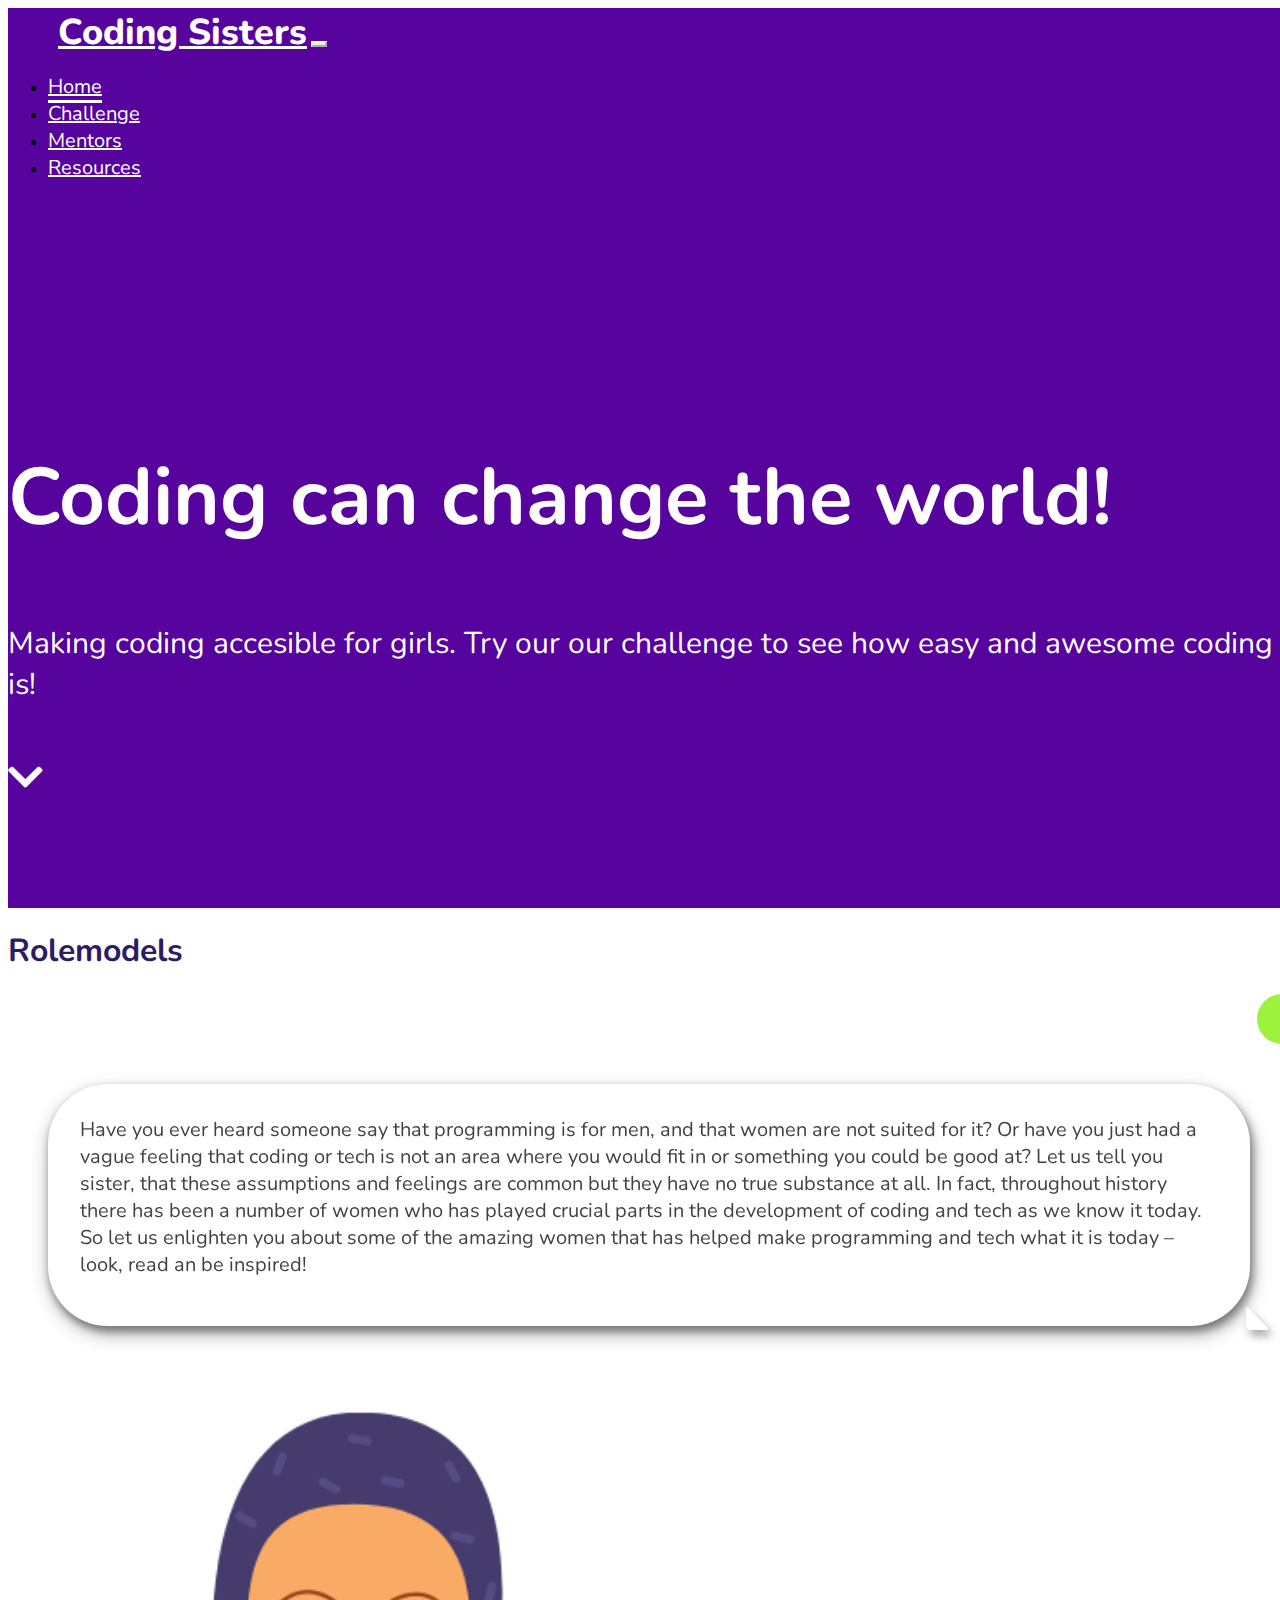
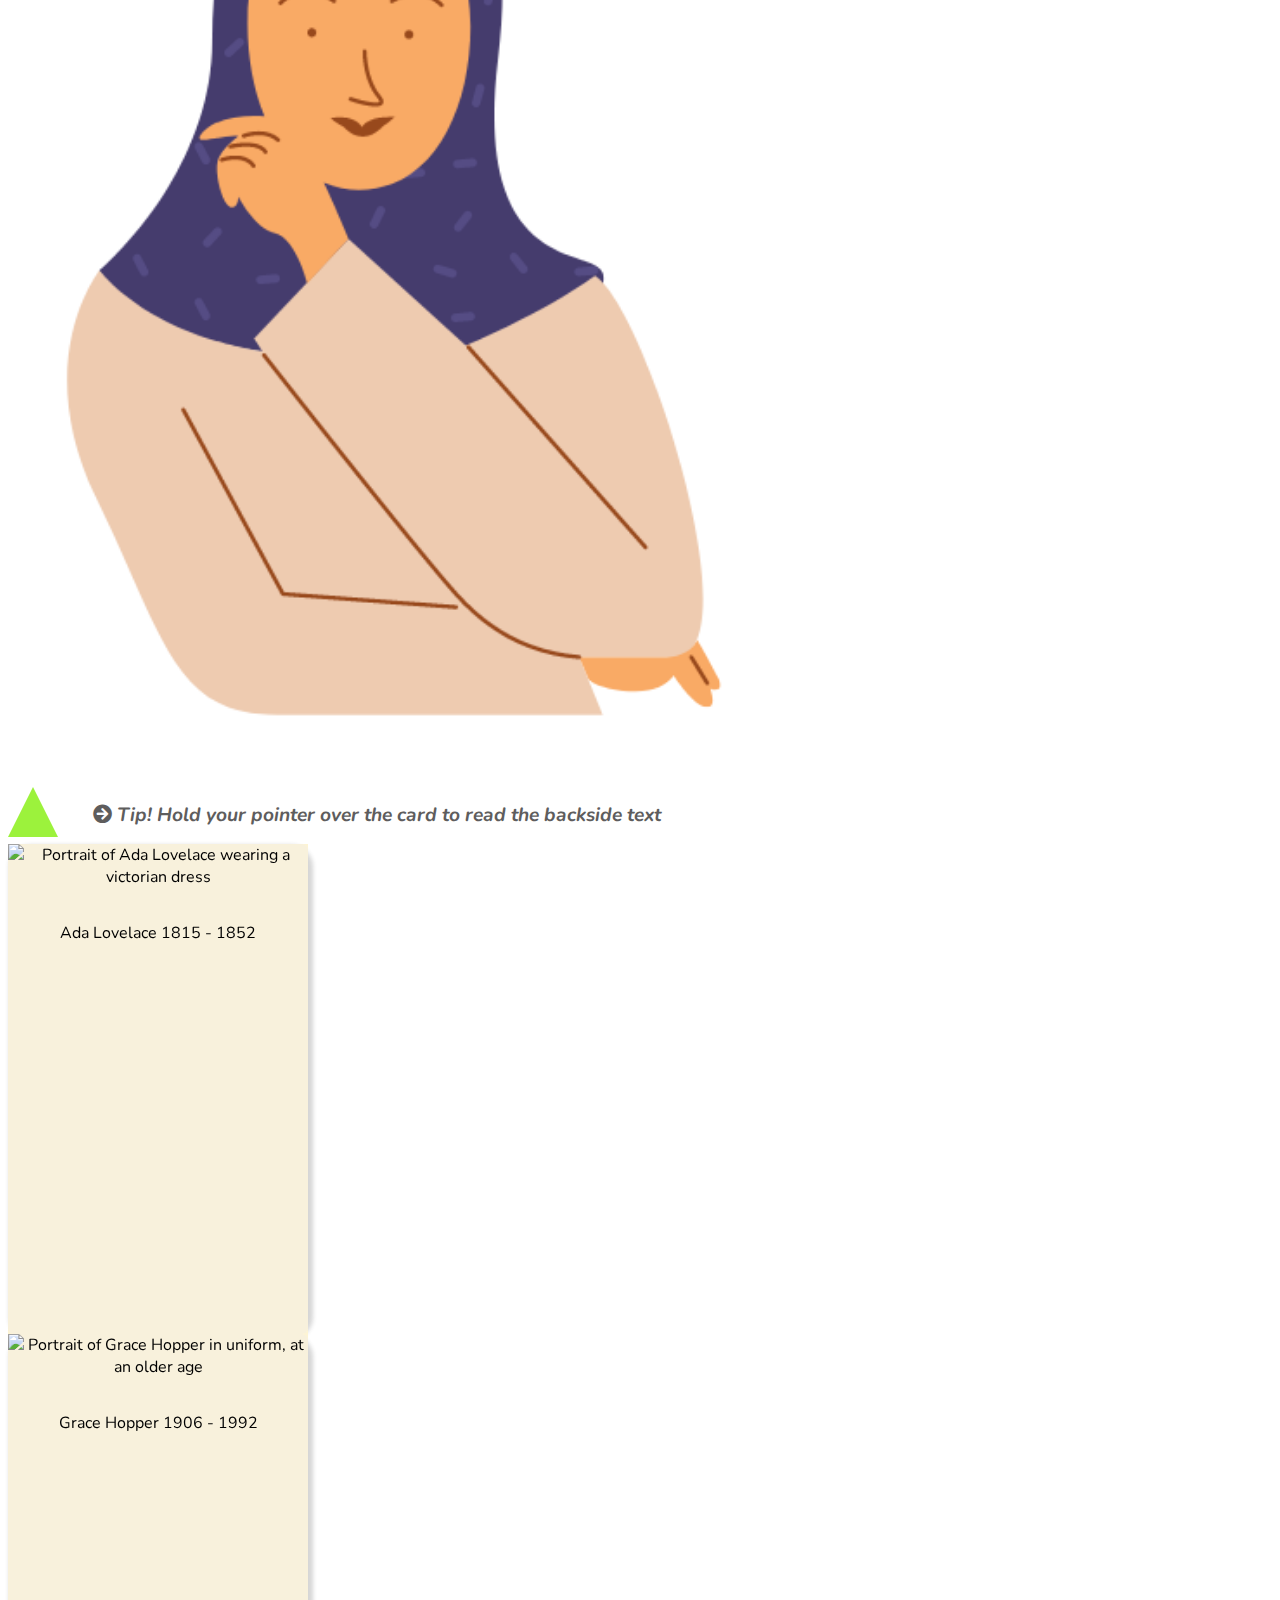
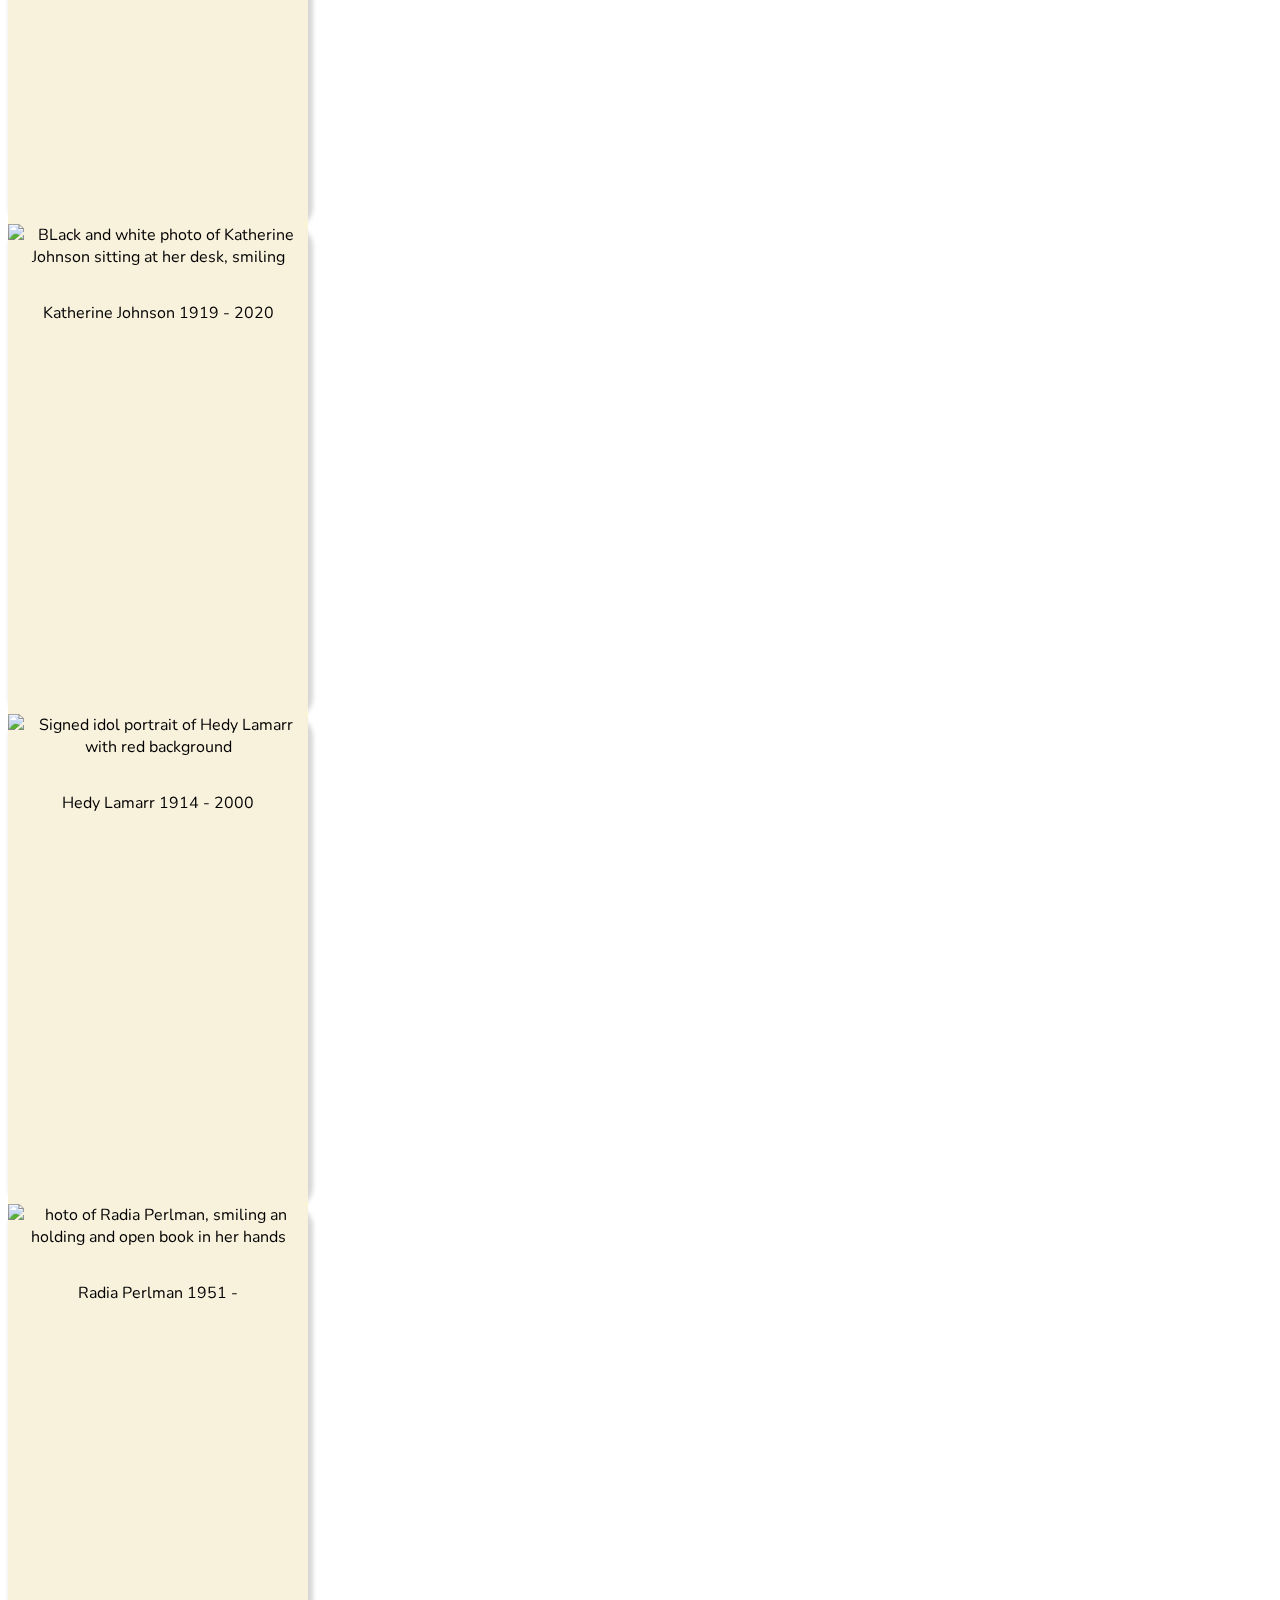
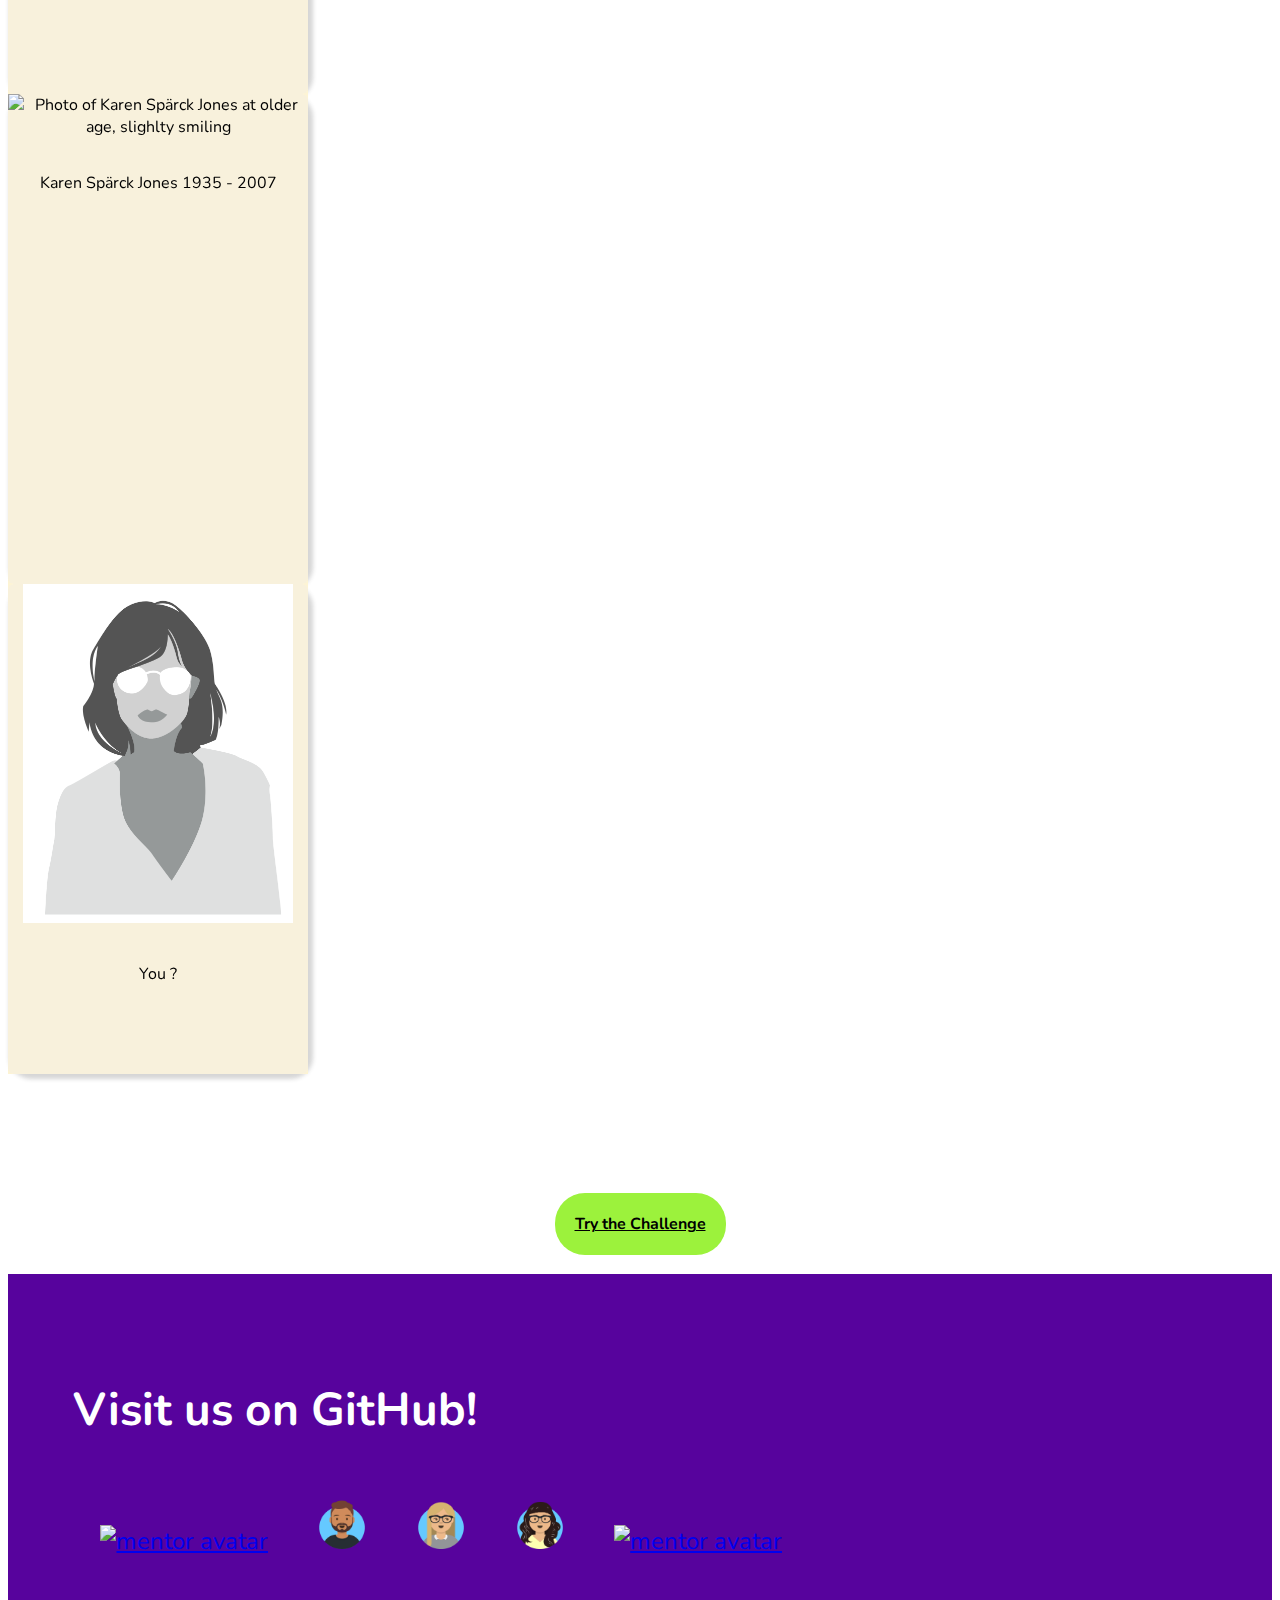
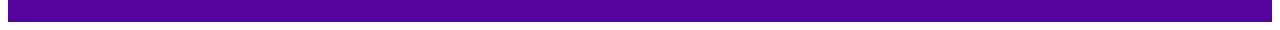
==== commit 1b392eac: "Add header and title" ====
--- a/index.html
+++ b/index.html
@@ -6,7 +6,7 @@
     <meta http-equiv="X-UA-Compatible" content="IE=edge">
     <meta name="viewport" content="width=device-width, initial-scale=1.0">
     <meta name="description" content="Empower young gils to enter the coding world">
-    <meta name="keywords" content="Coding, Girls, Sotware development, women coders, women in technology">
+    <meta name="keywords" content="Coding, Girls">
     <!-- Favicon -->
     <link rel="shortcut icon" type="image/png" href="#">
     <!-- Bootstrap -->
@@ -24,39 +24,41 @@
         crossorigin="anonymous" />
     <!-- Custom CSS style sheet -->
     <link href="assets/css/style.css" rel="stylesheet">
-    <title>Coding Sisters</title>
+    <title>Coding Sisters | A website for keen coders!</title>
 </head>
 
 <body>
     <div class="container landing"
         style="background-image: url('assets/images/bg-pattern-top.svg'), url('assets/images/bg-pattern-bottom.svg');">
         <!-- Navbar -->
-        <nav class="navbar navbar-expand-lg ">
-            <div class="container-fluid">
-                <a class="navbar-brand logo" href="index.html">Coding Sisters</a>
-                <button class="navbar-toggler custom-toggler" type="button" data-bs-toggle="collapse"
-                    data-bs-target="#navbarSupportedContent" aria-controls="navbarSupportedContent"
-                    aria-expanded="false" aria-label="Toggle navigation">
-                    <span class="navbar-toggler-icon"></span>
-                </button>
-                <div class="collapse navbar-collapse nav justify-content-end" id="navbarSupportedContent">
-                    <ul class="nav justify-content-end">
-                        <li class="nav-item navhome active">
-                            <a class="nav-link" aria-current="page" href="index.html">Home</a>
-                        </li>
-                        <li class="nav-item navhome">
-                            <a class="nav-link" href="challenge.html">Challenge</a>
-                        </li>
-                        <li class="nav-item navhome">
-                            <a class="nav-link navhome" href="mentors.html">Mentors</a>
-                        </li>
-                        <li class="nav-item navhome">
-                            <a class="nav-link " href="resources.html">Resources</a>
-                        </li>
-                    </ul>
-                </div>
-            </div>
-        </nav>
+        <header>
+            <nav class="navbar navbar-expand-lg ">
+                <div class="container-fluid">
+                    <a class="navbar-brand logo" href="index.html">Coding Sisters</a>
+                    <button class="navbar-toggler custom-toggler" type="button" data-bs-toggle="collapse"
+                        data-bs-target="#navbarSupportedContent" aria-controls="navbarSupportedContent"
+                        aria-expanded="false" aria-label="Toggle navigation">
+                        <span class="navbar-toggler-icon"></span>
+                    </button>
+                    <div class="collapse navbar-collapse nav justify-content-end" id="navbarSupportedContent">
+                        <ul class="nav justify-content-end">
+                            <li class="nav-item navhome active">
+                                <a class="nav-link" aria-current="page" href="index.html">Home</a>
+                            </li>
+                            <li class="nav-item navhome">
+                                <a class="nav-link" href="challenge.html">Challenge</a>
+                            </li>
+                            <li class="nav-item navhome">
+                                <a class="nav-link navhome" href="mentors.html">Mentors</a>
+                            </li>
+                            <li class="nav-item navhome">
+                                <a class="nav-link " href="resources.html">Resources</a>
+                            </li>
+                        </ul>
+                    </div>
+                </div>
+            </nav>
+        </header>
         <div class="container">
             <div class="row landing-row">
                 <div class="col-12 col-lg-6">
@@ -92,21 +94,18 @@
                     <div class="col-12 col-lg-6">
                         <div class="talk-bubble tri-right round right-in">
                             <p class="rolemodel-p">Have you ever heard someone say that programming is for men, and that
-                                women are not
-                                suited for
-                                it? Or have you just had a vague feeling that coding or tech is not an area where you
-                                would fit in or something
-                                you could be good at? Let us tell you sister, that these assumptions and feelings are
-                                common but they have no true substance at all.
+                                women are not suited for it? Or have you just had a vague feeling that coding or tech is
+                                not an area where you would fit in or something you could be good at? Let us tell you
+                                sister, that these assumptions and feelings are common but they have no true substance
+                                at all.
                                 In fact, throughout history there has been a number of women who has played crucial
-                                parts in the
-                                development of coding and tech as we know it today. So let us enlighten you about some
-                                of the amazing women that has
-                                helped make programming and tech whatit is today – look, read an be inspired! </p>
+                                parts in the development of coding and tech as we know it today. So let us enlighten you
+                                about some
+                                of the amazing women that has helped make programming and tech what it is today – look,
+                                read an be inspired! </p>
                         </div>
                     </div>
                     <div class="col-12 col-lg-6 text-end text-lg-center">
-
                         <img class="rolemodels-img" src="./assets/images/woman-hijab.png"
                             alt="Woman wearing a dark purple hijab, smiling slighlty">
                     </div>
@@ -128,19 +127,13 @@
                                 </div>
                                 <div class="flip-card-back">
                                     <p>Ada Lovelace was a british matemathician who wrote the first ever algorithm meant
-                                        for
-                                        being used by a
-                                        machine – and is therefore described as the world’s first programmer. She was
-                                        remarkable in many ways,
-                                        not only did she create a very complex program for finding ”Bernoulli’s number”
-                                        (a
-                                        commonly occuring
-                                        sequence of numbers in number theory) – she also understood the potential of
-                                        computing and that it
-                                        actually could be used for almost any area including art or music, long before
-                                        this
-                                        wide use was
-                                        beginning to evolve. </p>
+                                        for being used by a machine – and is therefore described as the world’s first
+                                        programmer. She was
+                                        remarkable in many ways, not only did she create a very complex program for
+                                        finding ”Bernoulli’s number” (a commonly occuring sequence of numbers in number
+                                        theory) – she also understood the potential of computing and that it actually
+                                        could be used for almost any area including art or music,long before this wide
+                                        use was beginning to evolve. </p>
                                 </div>
                             </div>
                         </div>
@@ -158,20 +151,14 @@
                                 <div class="flip-card-back">
                                     <p>Grace Hopper was both a computer scientist and a lieutanant in the american navy.
                                         She is one of the world’s most accomplished computer scientists, as she was part
-                                        of the team at
-                                        Harvard that built the
+                                        of the team at Harvard that built the
                                         worlds first computer, then participated in building the world’s first
-                                        commercial
-                                        computer and also
-                                        invented the programming language COBOL, which is still in use. In fact, she
-                                        came up
-                                        with the idea of
-                                        using compilations (programs that interpret text into machine code) instead of
-                                        programming the
-                                        computers by hand. She is also known for coining the term ”bug” and
-                                        ”debugging”for
-                                        solving issues in
-                                        the code. </p>
+                                        commercial computer and also invented the programming language COBOL, which is
+                                        still in use. In fact,she came up with the idea of using compilations (programs
+                                        that interpret text into machine code) instead of programming the computers by
+                                        hand. She is also known for coining the term ”bug” and ”debugging”for solving
+                                        issues inthe code.
+                                    </p>
                                 </div>
                             </div>
                         </div>
@@ -188,18 +175,15 @@
                                 </div>
                                 <div class="flip-card-back">
                                     <p>Katherine Johnson was a mathemathician who 1939 was accepted to West Wirginia
-                                        university as one of
-                                        three african-amercian students there. She later worked at NACA (now NASA) where
-                                        she, Dorothy Vaughan
-                                        and Mary Jackson analyzed data from plane crashes. Their advanced mathematic
-                                        calucations were later
-                                        used for the first manned space-missions. Katherine Johnson was so well-known
-                                        for
-                                        her competence that
-                                        the first man going in to space, John Glenn, was about to embark on his journey
-                                        he
-                                        asked for Katherine
-                                        to maually double-check the computers calculations to make sure they were
+                                        university as one of three african-amercian students there. She later worked at
+                                        NACA (now NASA) where
+                                        she, Dorothy Vaughan and Mary Jackson analyzed data from plane crashes. Their
+                                        advanced mathematic
+                                        calucations were later used for the first manned space-missions. Katherine
+                                        Johnson was so well-known her competence that the first man going in to space,
+                                        John Glenn, was about to embark on his journey
+                                        he asked for Katherine to maually double-check the computers calculations to
+                                        make sure they were
                                         correct.
                                     </p>
                                 </div>
@@ -219,17 +203,13 @@
                                 </div>
                                 <div class="flip-card-back">
                                     <p>Hedy Lamarr was both a Hollywood actress and a scientist and inventor. She
-                                        invented a
-                                        communication
+                                        invented a communication
                                         system that was used by the Allies for winning the war. Her communication system
-                                        allowed for tracking
-                                        missiles under water without them being detected. She patented this technology
-                                        but
-                                        despite that was
-                                        never compensated for the military’s use of it. Her technology also later became
-                                        the
-                                        basis for
-                                        technologies such as WiFi, GPS and bluetooth. </p>
+                                        allowed for tracking missiles under water without them being detected. She
+                                        patented this technology
+                                        but despite that was never compensated for the military’s use of it. Her
+                                        technology also later became
+                                        the basis for technologies such as WiFi, GPS and bluetooth. </p>
                                 </div>
                             </div>
                         </div>
@@ -246,15 +226,13 @@
                                 </div>
                                 <div class="flip-card-back">
                                     <p>Radia Perlman is a network engineer and a software designer known as ”the mother
-                                        of
-                                        the internet”.
-                                        She was one of few female students at MIT where she sudied her master in
-                                        mathematics. She worked part
-                                        time as an AI-programmer during her studies and doctorated with a thesis on
-                                        networklayers protocol.
+                                        of the internet”. She was one of few female students at MIT where she sudied her
+                                        master in
+                                        mathematics. She worked part time as an AI-programmer during her studies and
+                                        doctorated with a thesis on networklayers protocol.
                                         She eventually went on to patent more than 100 network-related inventions, among
-                                        them the STP protocol
-                                        that still underpins much of the internets functionality and networking science.
+                                        them the STP protocol that still underpins much of the internets functionality
+                                        and networking science.
                                     </p>
                                 </div>
                             </div>
@@ -272,16 +250,12 @@
                                 </div>
                                 <div class="flip-card-back">
                                     <p>Karen Spärck Jones was a britith data scientist known for her work on search
-                                        algorithms. She came up
-                                        with a method for counting the times a phrases exists in a document, that laid
-                                        the
-                                        foundation for the
-                                        development of search engines. She also pioneered the field of computer’s user
-                                        friendliness by
-                                        pursuing the idea that the computer should be programmed to understand regular
-                                        text
-                                        input by the
-                                        rather the user having to learn to code to be able to use the computer.</p>
+                                        algorithms. She came up with a method for counting the times a phrases exists in
+                                        a document, that laid the foundation for the development of search engines. She
+                                        also pioneered the field of computer’s user friendliness by pursuing the idea
+                                        that the computer should be programmed to understand regular text input by the
+                                        rather the user having to learn to code to be able to use the computer.
+                                    </p>
                                 </div>
                             </div>
                         </div>
@@ -298,13 +272,10 @@
                                 </div>
                                 <div class="flip-card-back">
                                     <p>What great ideas do you have that can change the way things are done? What are
-                                        your
-                                        strenghts and
-                                        where do you thrive? If you want someone to accompany you on the journey of
-                                        finding
-                                        your place in the
-                                        world of code - fill out the form at the bottom of our page to be matched with a
-                                        mentor/sister!</p>
+                                        your strenghts and where do you thrive? If you want someone to accompany you on
+                                        the journey of
+                                        finding your place in the world of code - fill out the form at the bottom of our
+                                        page to be matched with a mentor/sister!</p>
                                 </div>
                             </div>
                         </div>
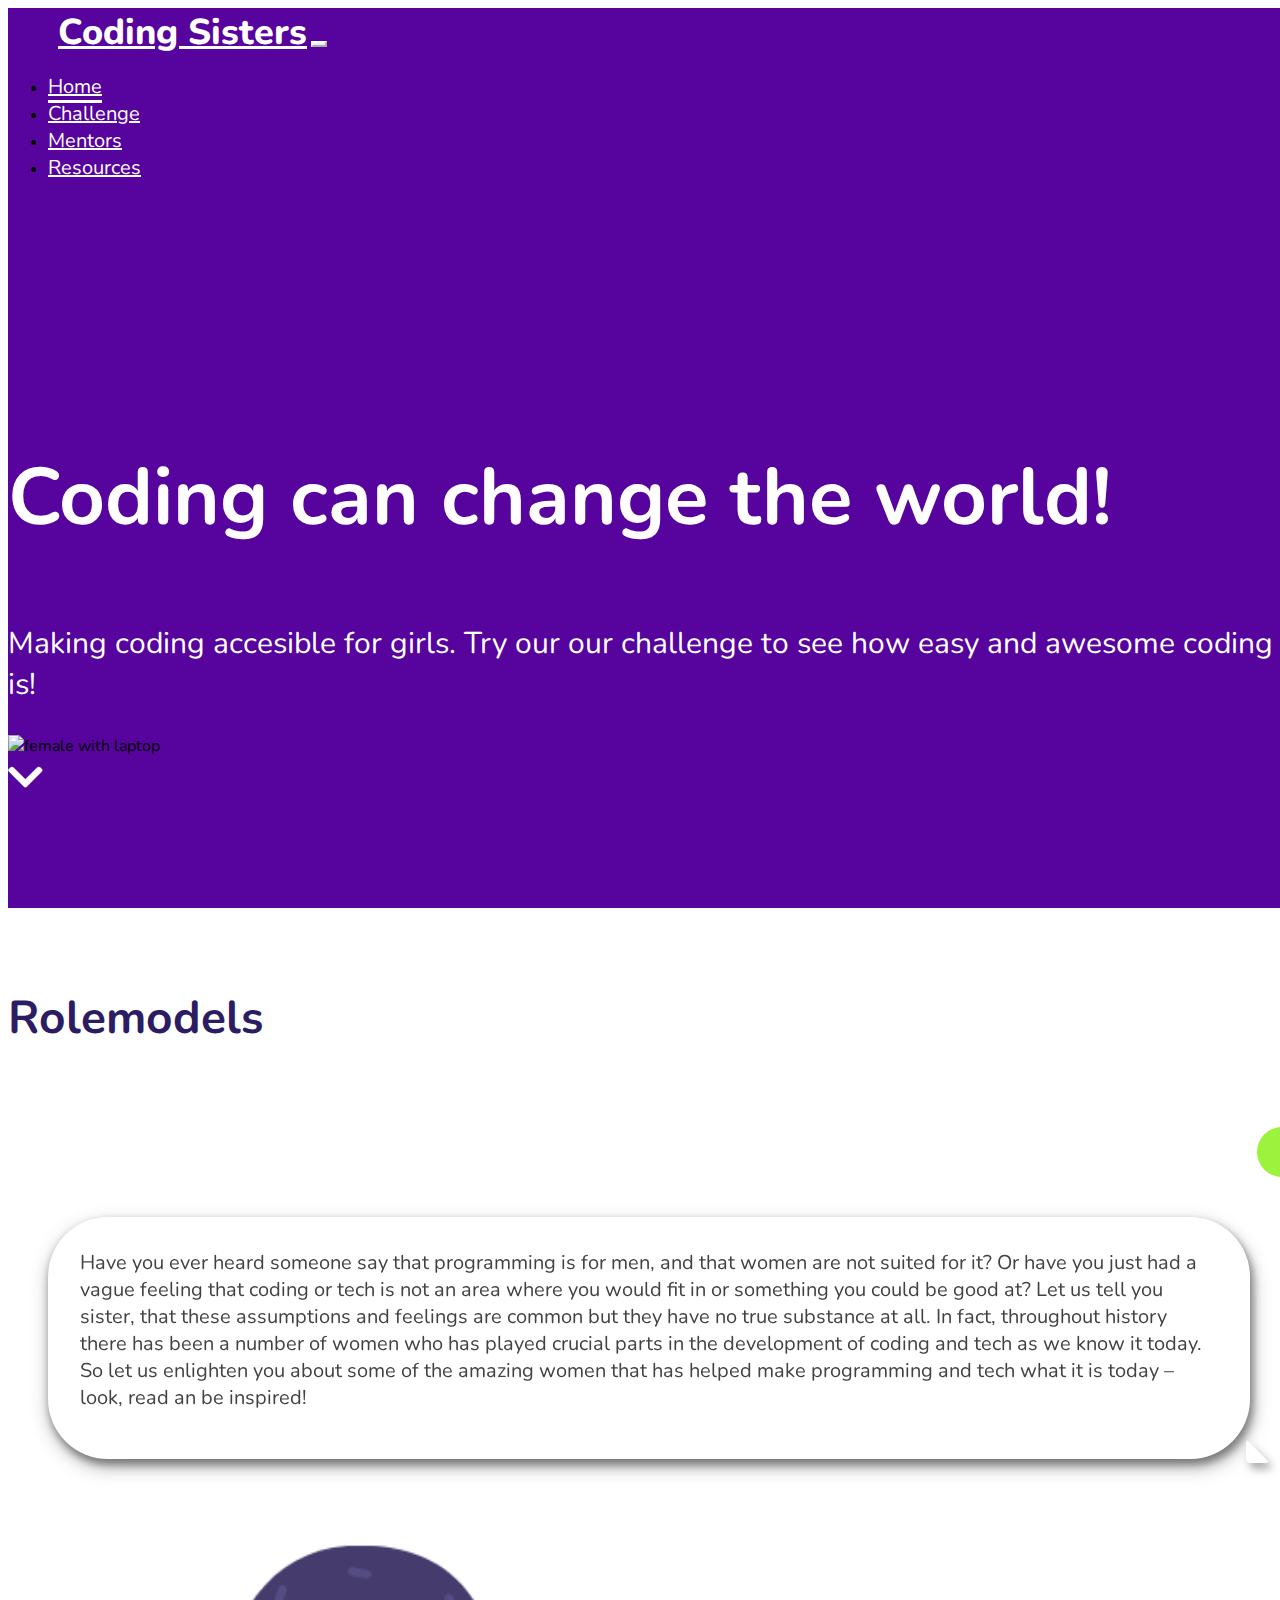
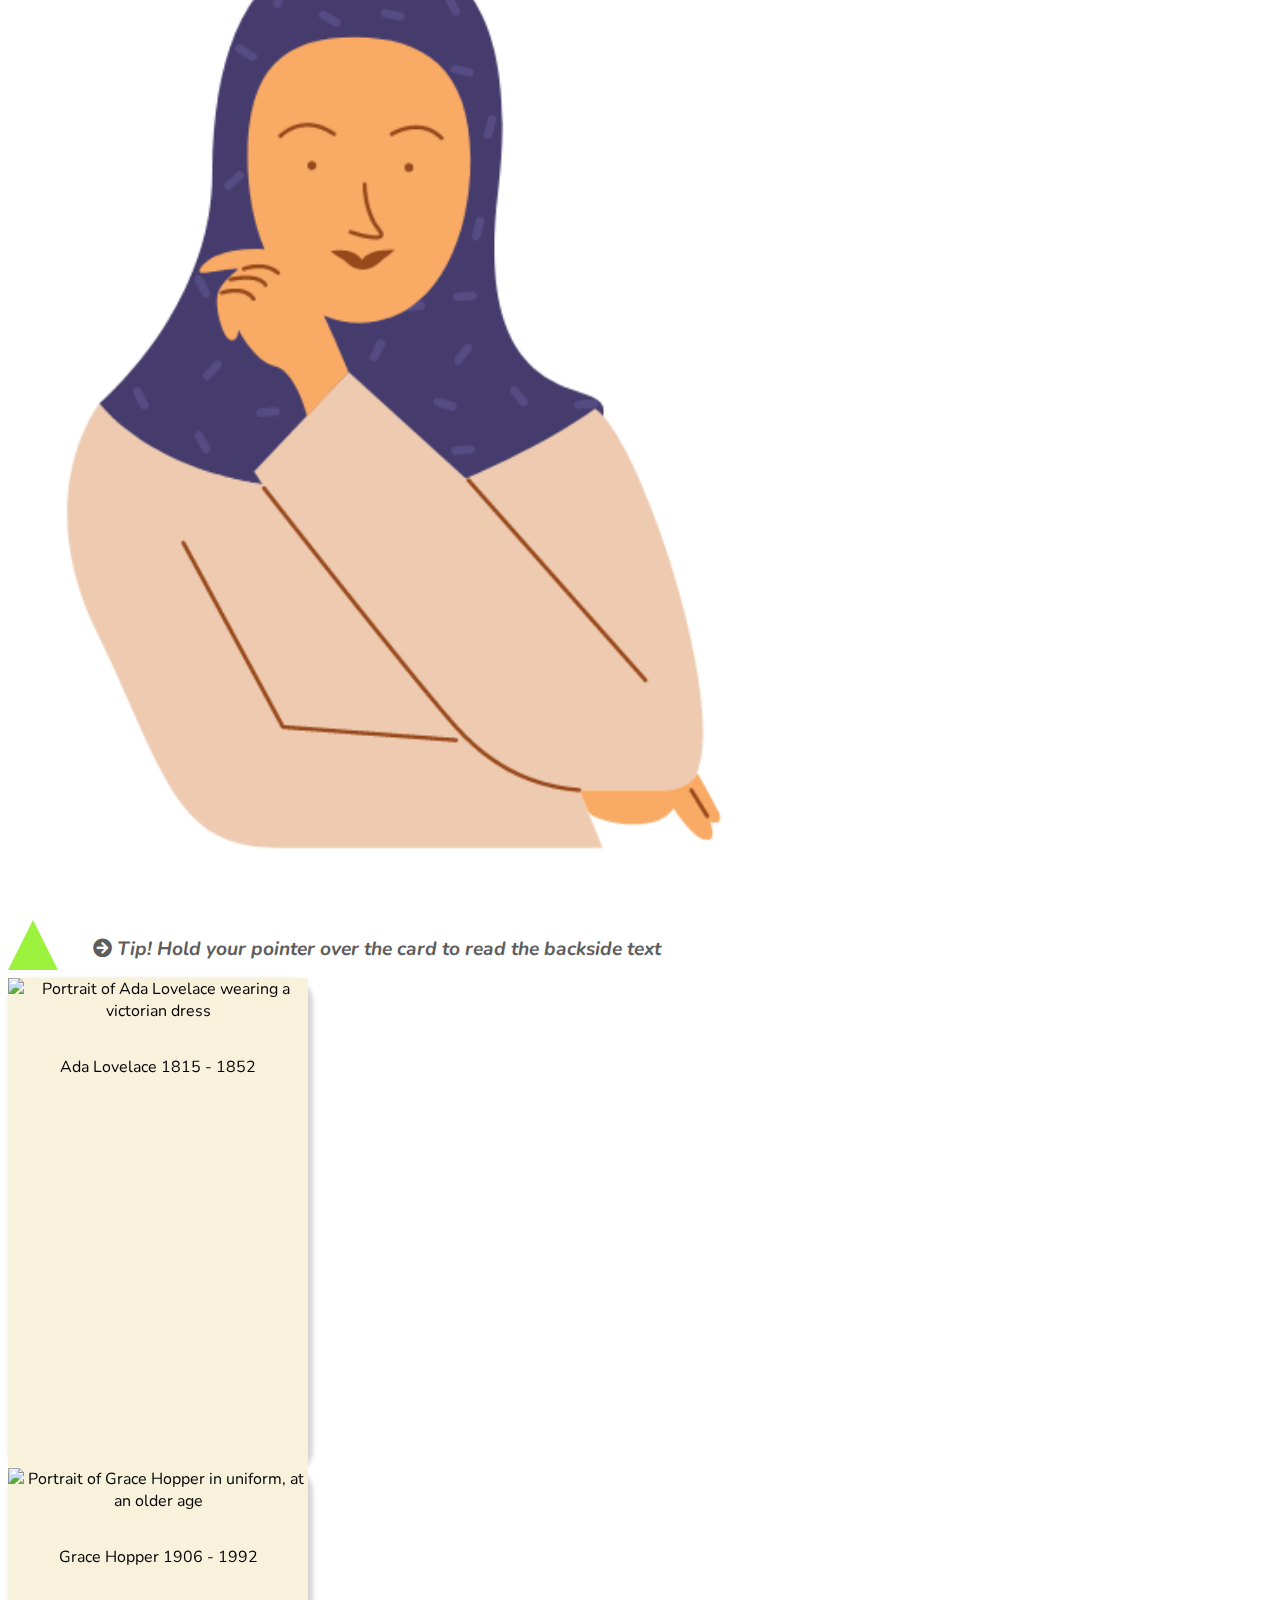
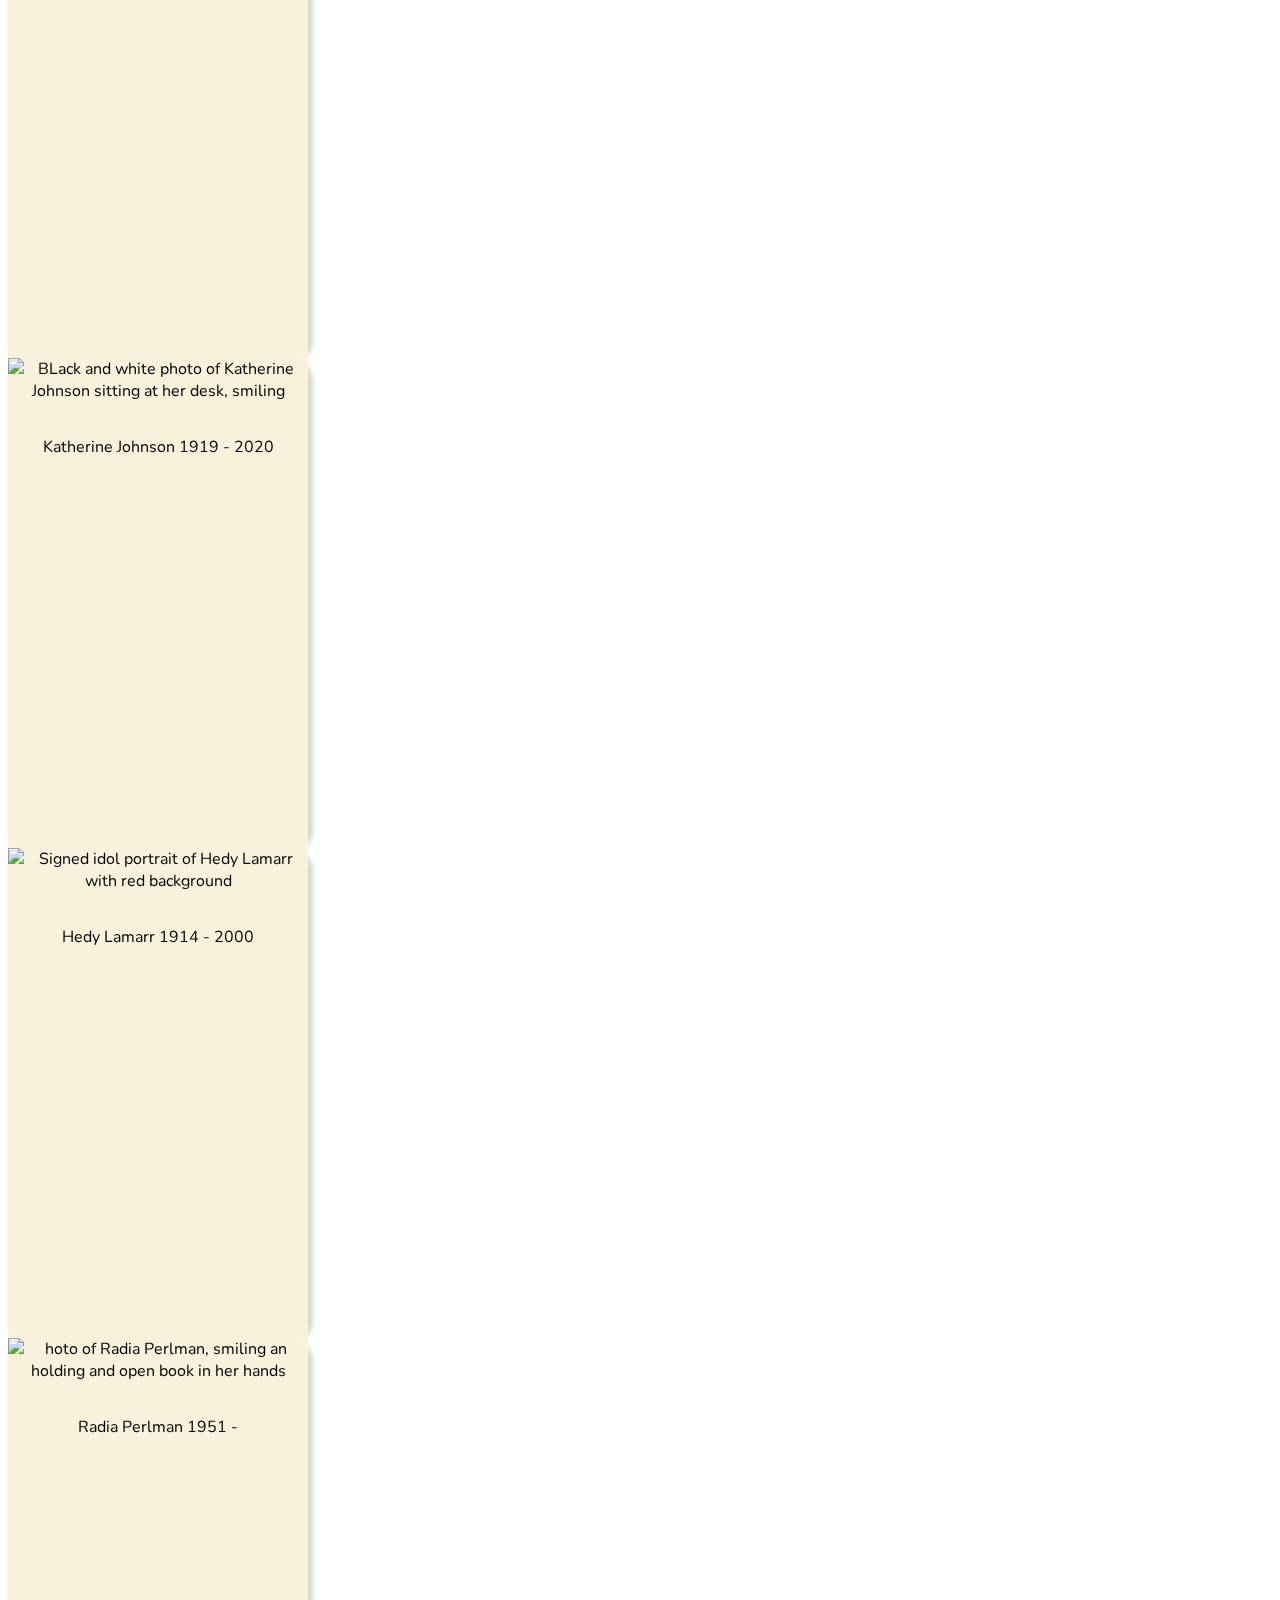
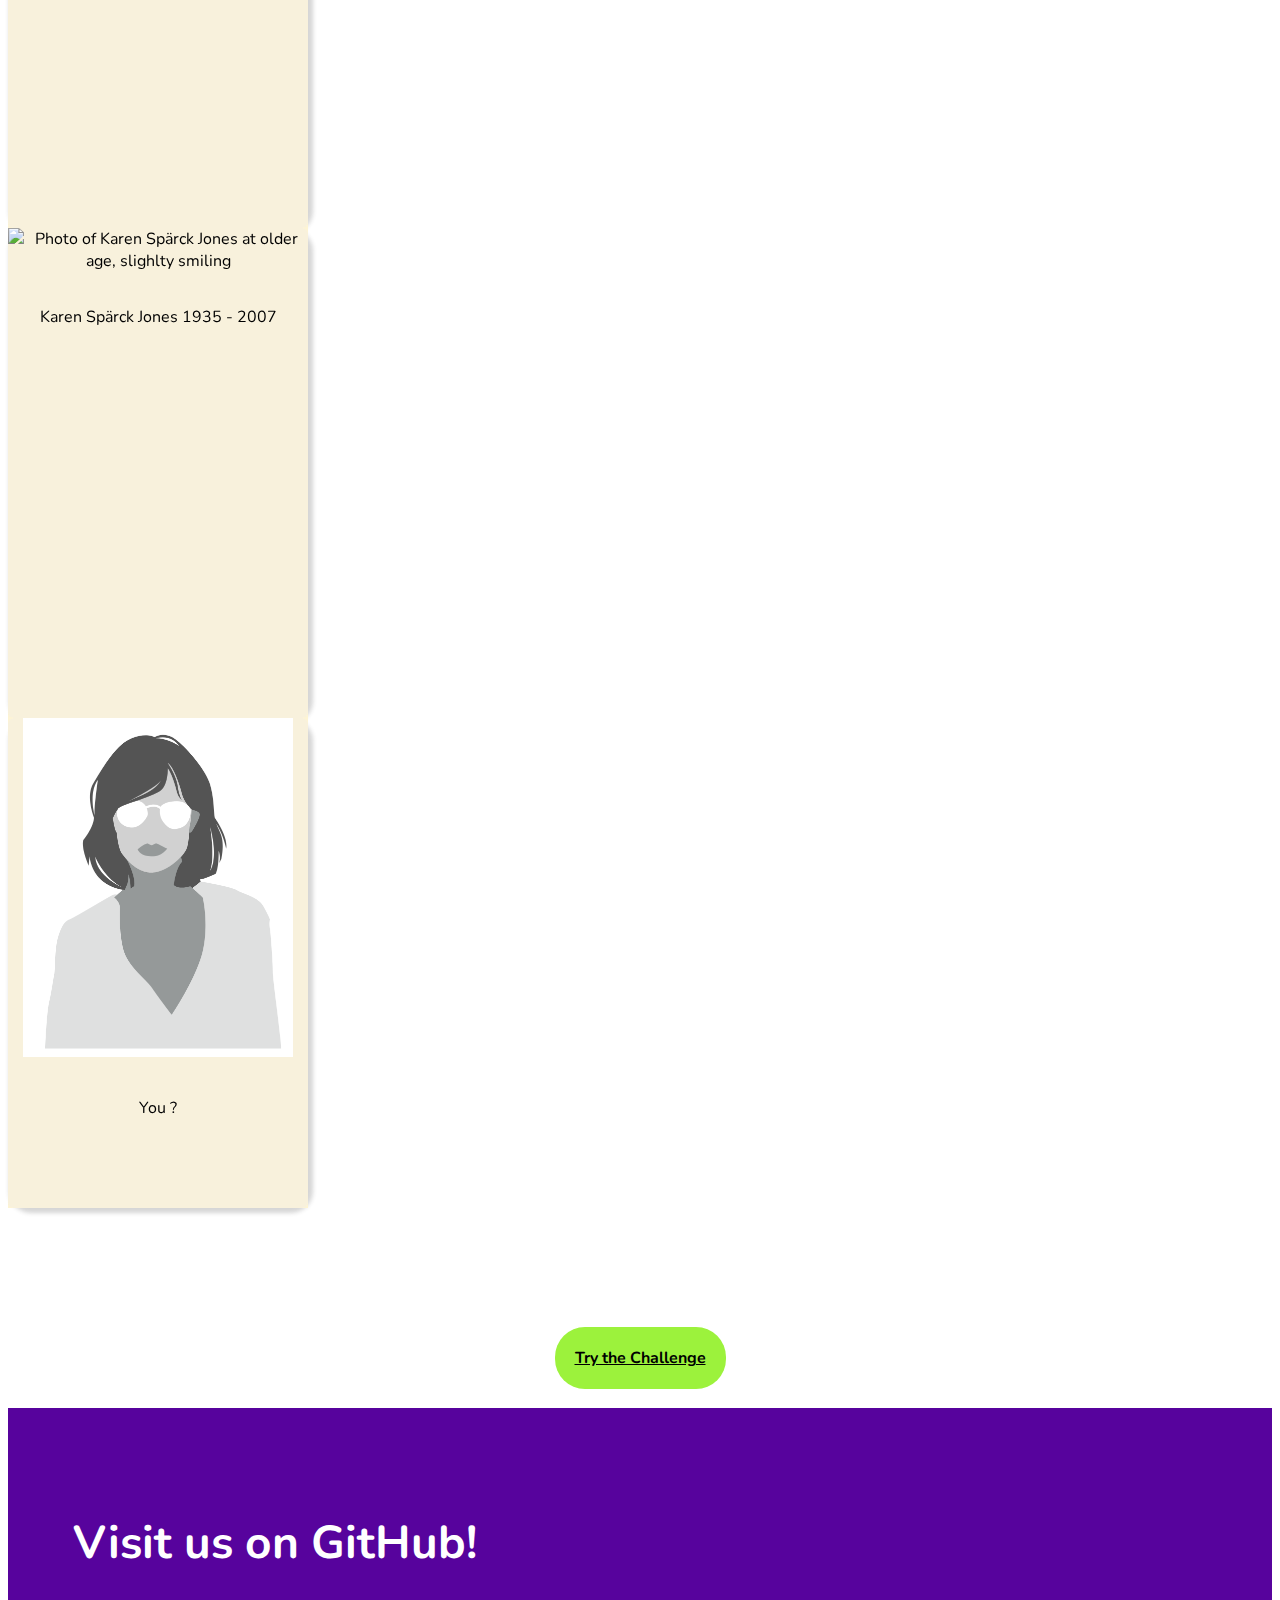
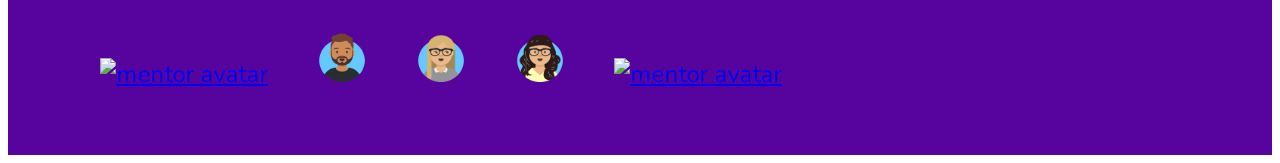
==== commit 5bfc2e0b: "Fixed layout on landing page" ====
--- a/index.html
+++ b/index.html
@@ -6,9 +6,9 @@
     <meta http-equiv="X-UA-Compatible" content="IE=edge">
     <meta name="viewport" content="width=device-width, initial-scale=1.0">
     <meta name="description" content="Empower young gils to enter the coding world">
-    <meta name="keywords" content="Coding, Girls">
+    <meta name="keywords" content="Coding, Girls, Sotware development, women coders, women in technology">
     <!-- Favicon -->
-    <link rel="shortcut icon" type="image/png" href="#">
+    <link rel="shortcut icon" type="image/png" href="assets/images/favicon.png">
     <!-- Bootstrap -->
     <link href="https://cdn.jsdelivr.net/npm/bootstrap@5.0.0/dist/css/bootstrap.min.css" rel="stylesheet"
         integrity="sha384-wEmeIV1mKuiNpC+IOBjI7aAzPcEZeedi5yW5f2yOq55WWLwNGmvvx4Um1vskeMj0" crossorigin="anonymous">
@@ -68,7 +68,7 @@
                     </p>
                 </div>
                 <div class="col-12 col-lg-6">
-                    <img src="assets/images/idea.png" alt="" class="landing-img">
+                    <img src="assets/images/idea.png" alt="female with laptop" class="landing-img">
                 </div>
                 <div class="container">
                     <div class="row">
@@ -88,7 +88,7 @@
         <!-- Female role models in tech-->
         <section>
             <div class="container-fluid ">
-                <h1 class="mb-5 " id="rolemodel-section">Rolemodels</h1>
+                <h2 class="mb-5 " id="rolemodel-section">Rolemodels</h2>
                 <div class="circle"></div>
                 <div class="row my-5 align-items-center">
                     <div class="col-12 col-lg-6">
@@ -260,6 +260,7 @@
                             </div>
                         </div>
                     </div>
+                    <div class="col-4"></div>
                     <div class="col-12 col-md-6 col-lg-4 mt-5 px-2">
                         <div class="flip-card p-3">
                             <div class="flip-card-inner">
@@ -269,21 +270,20 @@
                                     <div class="front-text">
                                         <p>You ?</p>
                                     </div>
-                                </div>
+                                </div>                            
                                 <div class="flip-card-back">
                                     <p>What great ideas do you have that can change the way things are done? What are
                                         your strenghts and where do you thrive? If you want someone to accompany you on
-                                        the journey of
-                                        finding your place in the world of code - fill out the form at the bottom of our
+                                        the journey of finding your place in the world of code - fill out the form at the bottom of our
                                         page to be matched with a mentor/sister!</p>
                                 </div>
-                            </div>
-                        </div>
-                    </div>
-                </div>
-            </div>
-            </div>
-            </div>
+                                <div class="col-4"></div>
+                            </div>
+                        </div>
+                    </div>
+                </div>
+            
+            
             </div>
         </section>
         <div class="intro-btn-div">
--- a/assets/css/style.css
+++ b/assets/css/style.css
@@ -9,6 +9,7 @@
 
 body {
     font-family: 'Nunito', sans-serif;
+    overflow-x: hidden;
 }
 
 h1 {
@@ -55,7 +56,7 @@
 
 @media only screen and (min-width: 768px) {
 
-/* Logo For desktop: */
+    /* Logo For desktop: */
     .logo {
         padding-left: 50px;
         font-size: 36px;
@@ -88,6 +89,10 @@
 /* --------------------------------- Home Page*/
 
 /* Landing section Layout */
+
+.landing-img{
+    width: 100%;
+}
 
 
 .landing {
@@ -156,6 +161,14 @@
 }
 
 /*----------- Role models section */
+
+#rolemodel-section{
+    font-weight: 700;
+    color: #2B1C63;
+    padding: 40px 0;
+    font-size: 46px;
+}
+
 
 .rolemodels-img {
     width: 80%;
@@ -231,6 +244,7 @@
 
 /* right bounce */
 @-webkit-keyframes bounceRight {
+
     0%,
     20%,
     50%,
@@ -271,6 +285,7 @@
 }
 
 @keyframes bounceRight {
+
     0%,
     20%,
     50%,
@@ -403,7 +418,7 @@
     font-size: 46px;
 }
 
-#mentor-section h4 {
+#mentor-section h4{
     font-weight: 700;
     color: #DE786F;
     font-size: 28px;
@@ -417,6 +432,27 @@
     box-shadow: 3px 3px 4px 2px #33333333;
 }
 
+.round2 {
+    width: 50px;
+    height: 50px;
+    background: #9CF23C;
+    border-radius: 50%;
+    float: left;
+    margin-right: -25px;
+    margin-left: 30px;
+    margin-top: 40px;
+}
+.round1 {
+    width: 50px;
+    height: 50px;
+    background: #9CF23C;
+    border-radius: 50%;
+    float: left;
+    margin-right: -25px;
+    margin-left: 60px;
+    margin-top: 100px;
+}
+
 /* -------------------- Form section */
 #form h2 {
     text-align: center;
@@ -425,6 +461,7 @@
     font-size: 40px;
     margin-bottom: 30px;
 }
+
 .submit-button {
     background-color: #9CF23C;
     color: #000000;
@@ -438,13 +475,14 @@
     background-color: #DE786F;
     font-weight: 700;
 }
+
 .form-label {
     color: #DE786F;
 }
 
 .text-input:hover {
     border-color: #57039D;
-     -webkit-box-shadow: 3px 3px 4px 2px #33333333;
+    -webkit-box-shadow: 3px 3px 4px 2px #33333333;
     box-shadow: 3px 3px 4px 2px #33333333;
 }
 
@@ -452,6 +490,13 @@
 
 div .col {
     padding: 5px;
+}
+
+#resource-section h1 {
+    font-weight: 700;
+    color: #2B1C63;
+    padding: 40px 0;
+    font-size: 46px;
 }
 
 .card-learn {
@@ -532,7 +577,7 @@
     border-bottom: 50px solid #9CF23C;
 }
 
-/* Challenges page */
+/* ---------------------- Challenges page */
 #challenge-img {
     background-image: url("../images/web-design.png");
     background-repeat: no-repeat;
@@ -540,6 +585,65 @@
     background-size: contain;
 }
 
+#challenge-section h1 {
+    font-weight: 700;
+    color: #2B1C63;
+    padding: 40px 0;
+    font-size: 46px;
+}
+#quiz h2 {
+    text-align: center;
+    color: #2B1C63;
+    font-weight: 700;
+    font-size: 40px;
+    margin-bottom: 30px;
+}
+
+.quiz-h {
+    margin-top: 100px;;
+    text-align: center;
+    color: #2B1C63;
+    font-weight: 700;
+    font-size: 40px;
+    margin-bottom: 30px;
+}
+
+.challenge-p{
+    font-size: 1.25rem;
+    font-weight: 300;
+    text-align: start;
+    margin-bottom: 80px;
+}
+
+.challenge-mentor{
+    text-align: center;
+    color: #2B1C63;
+    font-weight: 700;
+    font-size: 40px;
+    margin-top: 100px;
+}
+
+.challenge-btn-mentors-div {
+    display: flex;
+    justify-content: center;
+    align-items: center;
+    height: 130px;
+}
+
+.challenge-btn-mentors{
+    background-color: #9CF23C;
+    color: #000000;
+    border-radius: 30px;
+    padding-left: 30px;
+    padding-right: 30px;
+    padding: 20px;
+    font-weight: 700;
+}
+
+.challenge-btn-mentors:hover {
+    background-color: #DE786F;
+}
+
 /* -------------------- Footer*/
 #footer {
     background-color: #57039D;
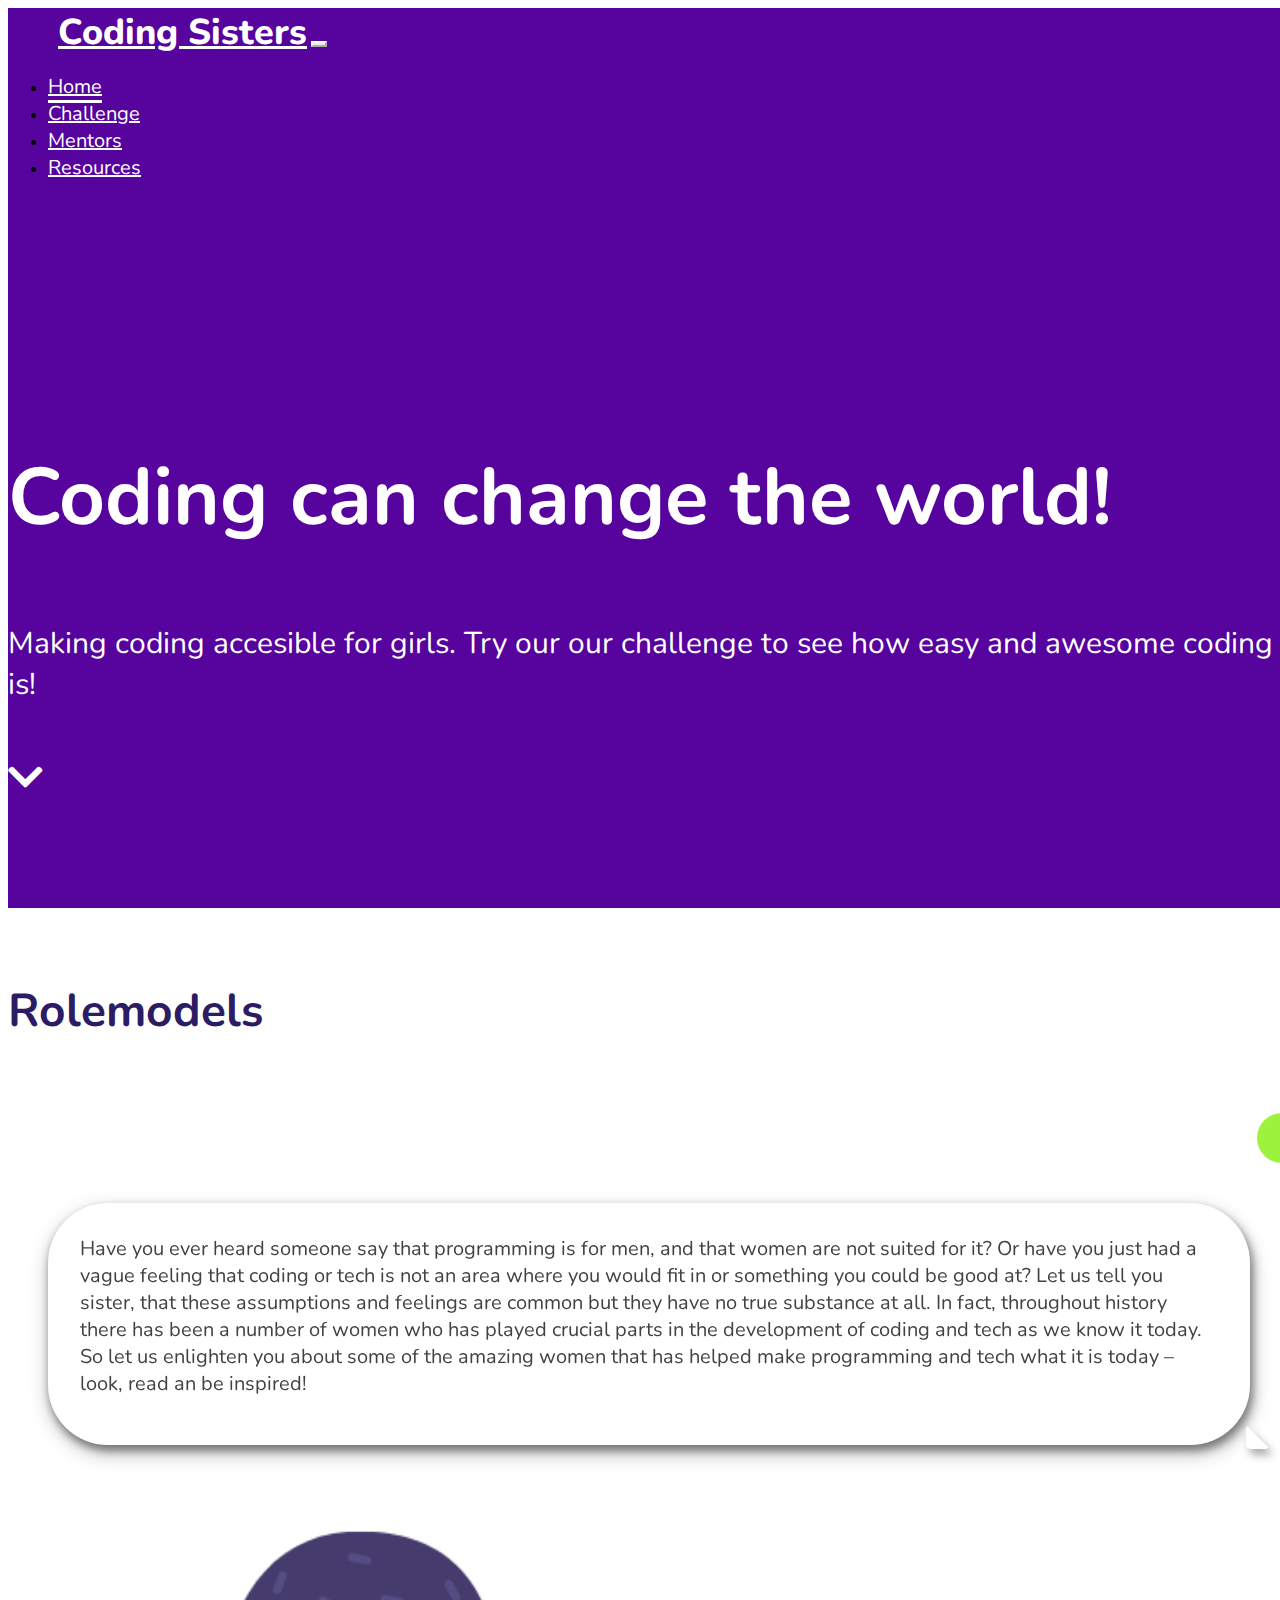
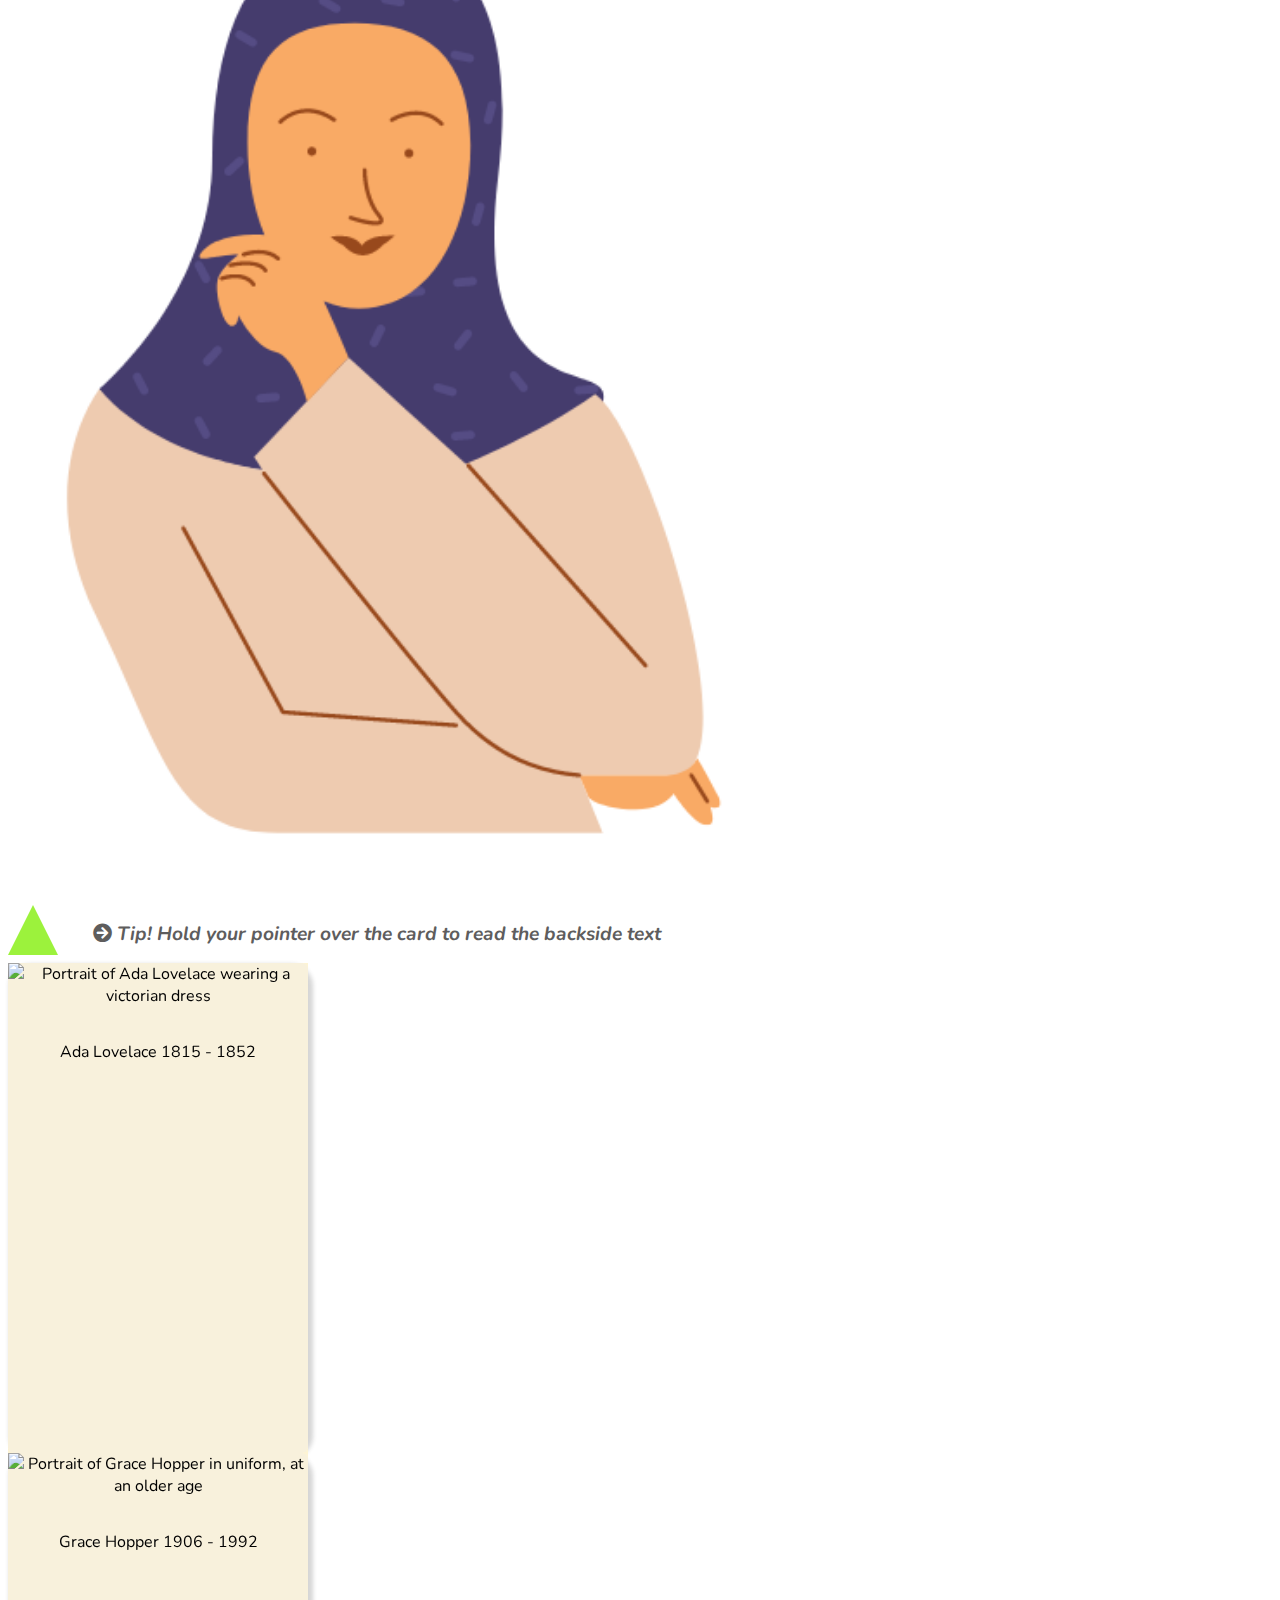
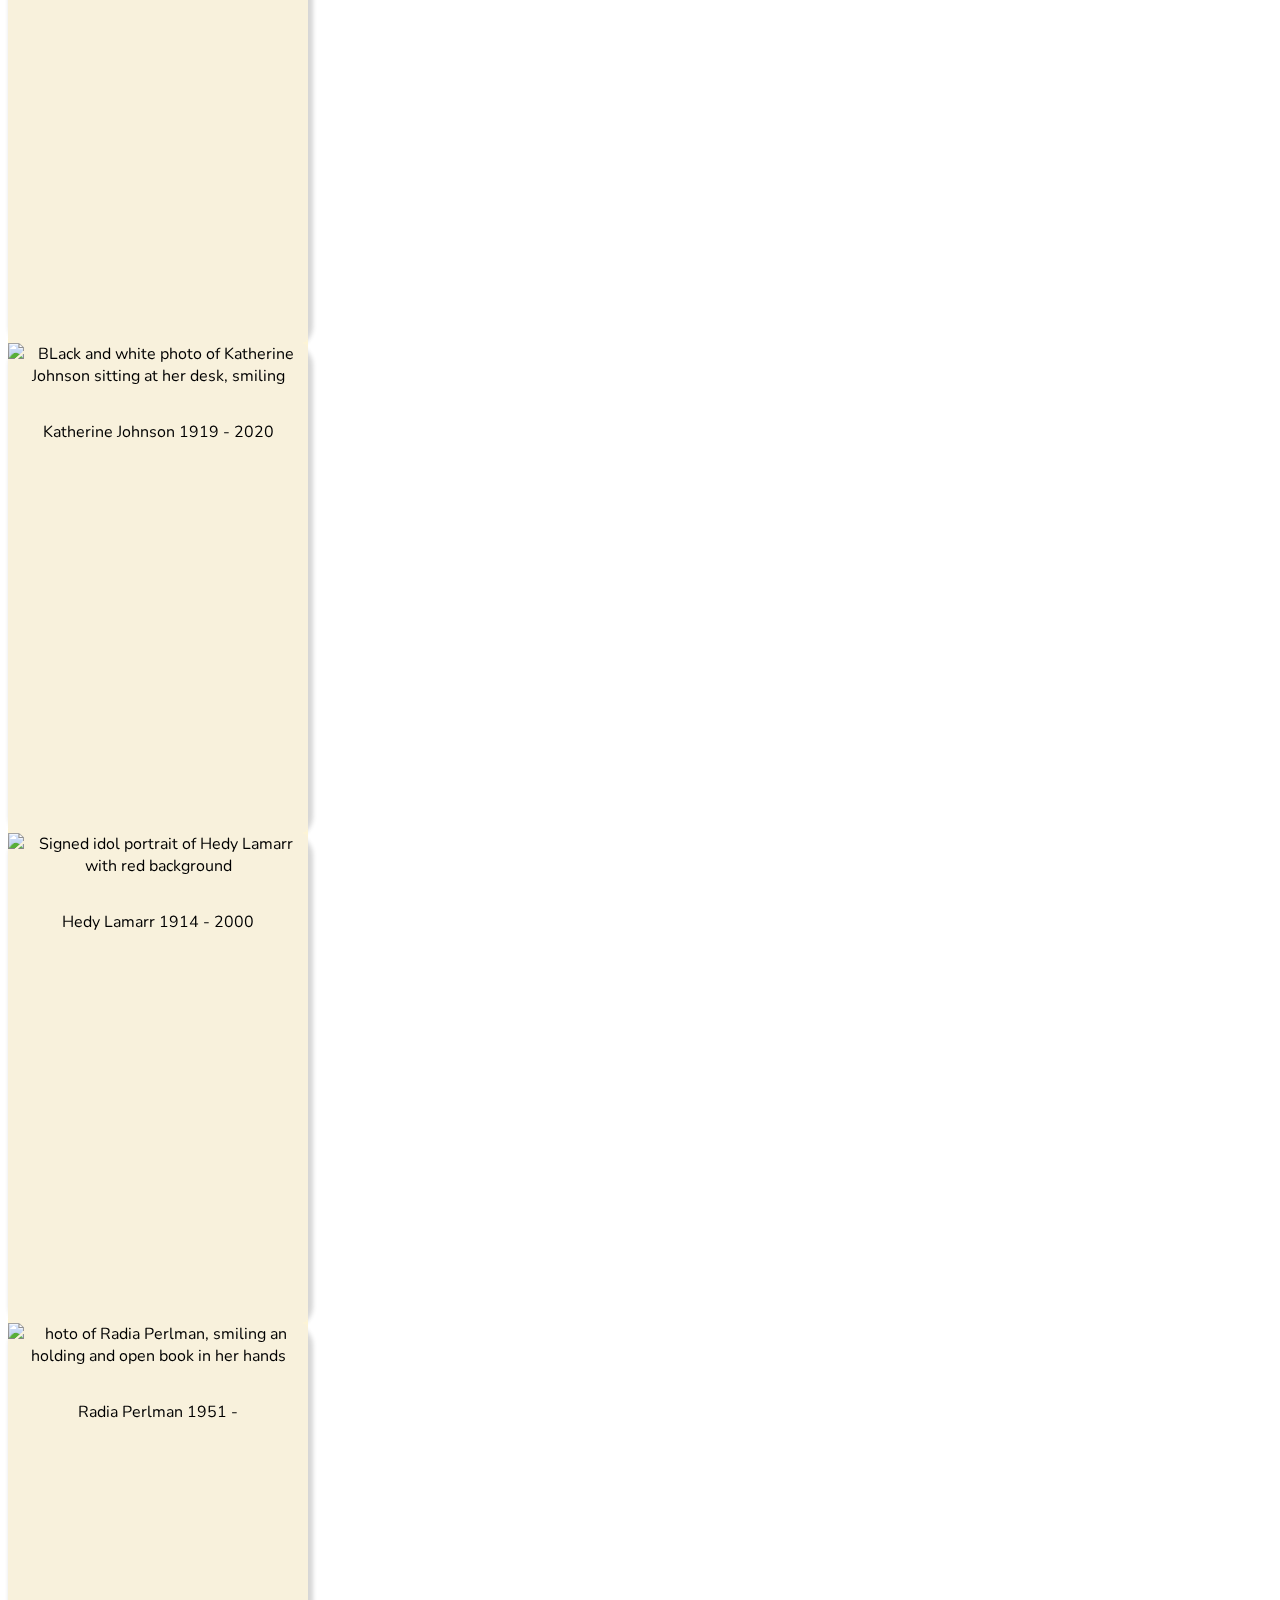
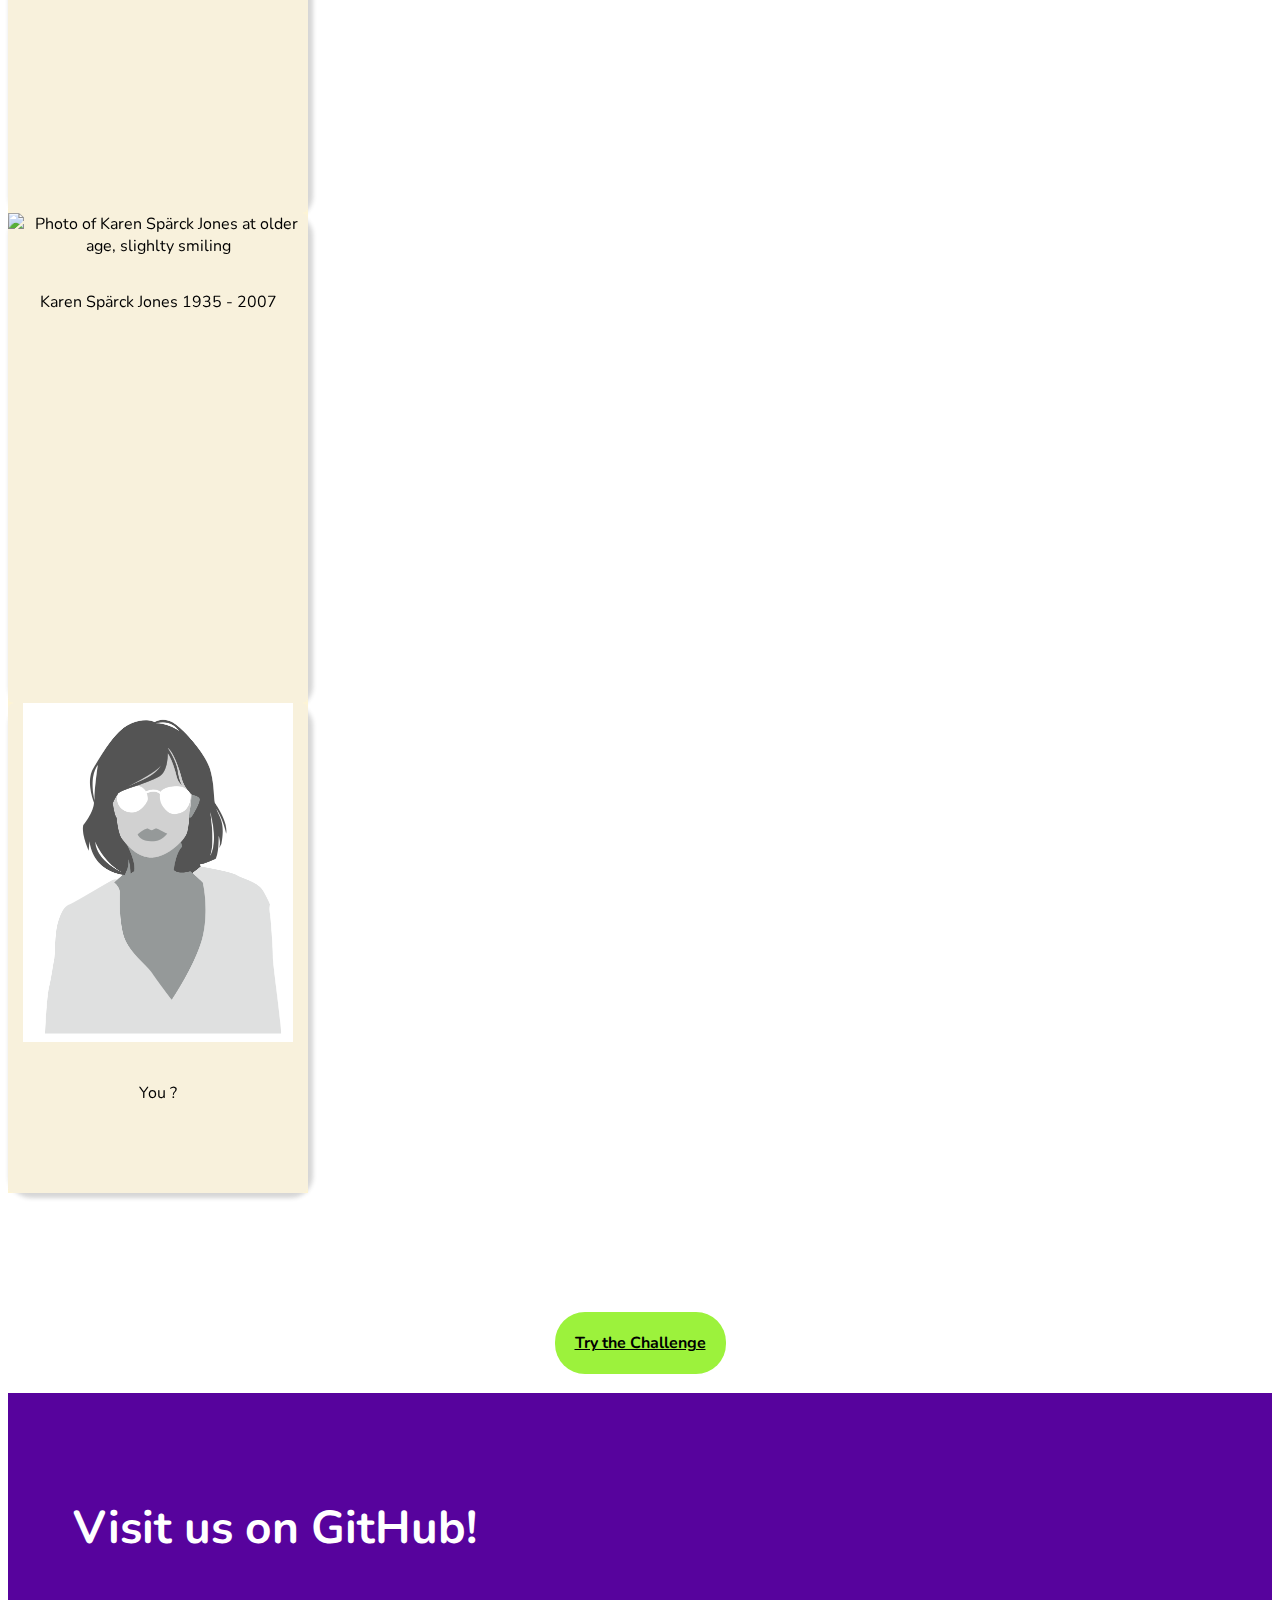
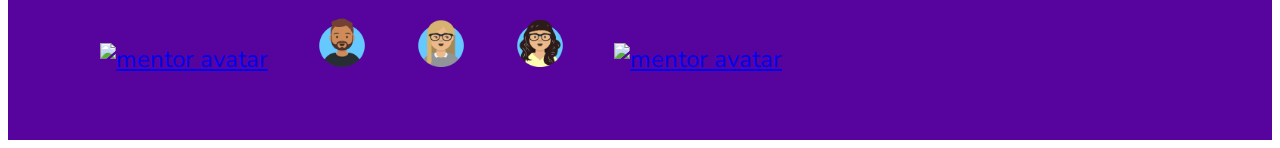
==== commit 58f77617: "Remove a container main" ====
--- a/index.html
+++ b/index.html
@@ -8,7 +8,7 @@
     <meta name="description" content="Empower young gils to enter the coding world">
     <meta name="keywords" content="Coding, Girls, Sotware development, women coders, women in technology">
     <!-- Favicon -->
-    <link rel="shortcut icon" type="image/png" href="assets/images/favicon.png">
+    <link rel="shortcut icon" type="image/png" href="#">
     <!-- Bootstrap -->
     <link href="https://cdn.jsdelivr.net/npm/bootstrap@5.0.0/dist/css/bootstrap.min.css" rel="stylesheet"
         integrity="sha384-wEmeIV1mKuiNpC+IOBjI7aAzPcEZeedi5yW5f2yOq55WWLwNGmvvx4Um1vskeMj0" crossorigin="anonymous">
@@ -68,7 +68,7 @@
                     </p>
                 </div>
                 <div class="col-12 col-lg-6">
-                    <img src="assets/images/idea.png" alt="female with laptop" class="landing-img">
+                    <img src="assets/images/idea.png" alt="" class="landing-img">
                 </div>
                 <div class="container">
                     <div class="row">
@@ -84,11 +84,11 @@
             </div>
         </div>
     </div>
-    <main class="container my-5">
+    <main> 
         <!-- Female role models in tech-->
         <section>
-            <div class="container-fluid ">
-                <h2 class="mb-5 " id="rolemodel-section">Rolemodels</h2>
+            <div class="container-fluid my-5">
+                <h1 class="mb-5 " id="rolemodel-section">Rolemodels</h1>
                 <div class="circle"></div>
                 <div class="row my-5 align-items-center">
                     <div class="col-12 col-lg-6">
@@ -111,179 +111,208 @@
                     </div>
                 </div>
                 <div class="triangle-home"></div>
-                <div class="row">
-                    <h2 class="rolemodels-info">
-                        <i class="fas fa-arrow-circle-right"></i>
-                        Tip! Hold your pointer over the card to read the backside text</h2>
-                    <div class="col-12 col-md-6 col-lg-4 mt-5 px-2">
-                        <div class="flip-card p-3">
-                            <div class="flip-card-inner">
-                                <div class="flip-card-front">
-                                    <img class="flip-card-img mt-2" src="./assets/images/ada_lovelace.jpg"
-                                        alt="Portrait of Ada Lovelace wearing a victorian dress">
-                                    <div class="front-text">
-                                        <p>Ada Lovelace 1815 - 1852</p>
-                                    </div>
-                                </div>
-                                <div class="flip-card-back">
-                                    <p>Ada Lovelace was a british matemathician who wrote the first ever algorithm meant
-                                        for being used by a machine – and is therefore described as the world’s first
-                                        programmer. She was
-                                        remarkable in many ways, not only did she create a very complex program for
-                                        finding ”Bernoulli’s number” (a commonly occuring sequence of numbers in number
-                                        theory) – she also understood the potential of computing and that it actually
-                                        could be used for almost any area including art or music,long before this wide
-                                        use was beginning to evolve. </p>
-                                </div>
-                            </div>
-                        </div>
-                    </div>
-                    <div class="col-12 col-md-6 col-lg-4 mt-5 px-2">
-                        <div class="flip-card p-3">
-                            <div class="flip-card-inner">
-                                <div class="flip-card-front">
-                                    <img class="flip-card-img mt-2" src="./assets/images/grace_hopper.jpg"
-                                        alt="Portrait of Grace Hopper in uniform, at an older age">
-                                    <div class="front-text">
-                                        <p>Grace Hopper 1906 - 1992</p>
-                                    </div>
-                                </div>
-                                <div class="flip-card-back">
-                                    <p>Grace Hopper was both a computer scientist and a lieutanant in the american navy.
-                                        She is one of the world’s most accomplished computer scientists, as she was part
-                                        of the team at Harvard that built the
-                                        worlds first computer, then participated in building the world’s first
-                                        commercial computer and also invented the programming language COBOL, which is
-                                        still in use. In fact,she came up with the idea of using compilations (programs
-                                        that interpret text into machine code) instead of programming the computers by
-                                        hand. She is also known for coining the term ”bug” and ”debugging”for solving
-                                        issues inthe code.
-                                    </p>
-                                </div>
-                            </div>
-                        </div>
-                    </div>
-                    <div class="col-12 col-md-6 col-lg-3 mt-5">
-                        <div class="flip-card p-3">
-                            <div class="flip-card-inner">
-                                <div class="flip-card-front">
-                                    <img class="flip-card-img mt-2" src="./assets/images/katherine_johnson.jpg"
-                                        alt="BLack and white photo of Katherine Johnson sitting at her desk, smiling">
-                                    <div class="front-text">
-                                        <p>Katherine Johnson 1919 - 2020</p>
-                                    </div>
-                                </div>
-                                <div class="flip-card-back">
-                                    <p>Katherine Johnson was a mathemathician who 1939 was accepted to West Wirginia
-                                        university as one of three african-amercian students there. She later worked at
-                                        NACA (now NASA) where
-                                        she, Dorothy Vaughan and Mary Jackson analyzed data from plane crashes. Their
-                                        advanced mathematic
-                                        calucations were later used for the first manned space-missions. Katherine
-                                        Johnson was so well-known her competence that the first man going in to space,
-                                        John Glenn, was about to embark on his journey
-                                        he asked for Katherine to maually double-check the computers calculations to
-                                        make sure they were
-                                        correct.
-                                    </p>
-                                </div>
-                            </div>
-                        </div>
-                    </div>
-                    <div class="col-12 col-md-6 col-lg-4 mt-5 px-2">
-                        <div class="flip-card p-3">
-                            <div class="flip-card-inner">
-                                <div class="flip-card-front">
-                                    <img class="flip-card-img mt-2" src="./assets/images/hedy_lamarr.jpg"
-                                        alt="Signed idol portrait of Hedy Lamarr with red background">
-                                    <div class="front-text">
-                                        <p>Hedy Lamarr 1914 - 2000</p>
-                                    </div>
-
-                                </div>
-                                <div class="flip-card-back">
-                                    <p>Hedy Lamarr was both a Hollywood actress and a scientist and inventor. She
-                                        invented a communication
-                                        system that was used by the Allies for winning the war. Her communication system
-                                        allowed for tracking missiles under water without them being detected. She
-                                        patented this technology
-                                        but despite that was never compensated for the military’s use of it. Her
-                                        technology also later became
-                                        the basis for technologies such as WiFi, GPS and bluetooth. </p>
-                                </div>
-                            </div>
-                        </div>
-                    </div>
-                    <div class="col-12 col-md-6 col-lg-4 mt-5 px-2">
-                        <div class="flip-card p-3">
-                            <div class="flip-card-inner">
-                                <div class="flip-card-front">
-                                    <img class="flip-card-img mt-2" src="./assets/images/radia_perlman.jpg"
-                                        alt="hoto of Radia Perlman, smiling an holding and open book in her hands">
-                                    <div class="front-text">
-                                        <p>Radia Perlman 1951 - </p>
-                                    </div>
-                                </div>
-                                <div class="flip-card-back">
-                                    <p>Radia Perlman is a network engineer and a software designer known as ”the mother
-                                        of the internet”. She was one of few female students at MIT where she sudied her
-                                        master in
-                                        mathematics. She worked part time as an AI-programmer during her studies and
-                                        doctorated with a thesis on networklayers protocol.
-                                        She eventually went on to patent more than 100 network-related inventions, among
-                                        them the STP protocol that still underpins much of the internets functionality
-                                        and networking science.
-                                    </p>
-                                </div>
-                            </div>
-                        </div>
-                    </div>
-                    <div class="col-12 col-md-6 col-lg-4 px-2 mt-5">
-                        <div class="flip-card p-3">
-                            <div class="flip-card-inner">
-                                <div class="flip-card-front">
-                                    <img class="flip-card-img mt-2" src="./assets/images/karen_spärckjones.jpg"
-                                        alt="Photo of Karen Spärck Jones at older age, slighlty smiling">
-                                    <div class="front-text">
-                                        <p>Karen Spärck Jones 1935 - 2007</p>
-                                    </div>
-                                </div>
-                                <div class="flip-card-back">
-                                    <p>Karen Spärck Jones was a britith data scientist known for her work on search
-                                        algorithms. She came up with a method for counting the times a phrases exists in
-                                        a document, that laid the foundation for the development of search engines. She
-                                        also pioneered the field of computer’s user friendliness by pursuing the idea
-                                        that the computer should be programmed to understand regular text input by the
-                                        rather the user having to learn to code to be able to use the computer.
-                                    </p>
-                                </div>
-                            </div>
-                        </div>
-                    </div>
-                    <div class="col-4"></div>
-                    <div class="col-12 col-md-6 col-lg-4 mt-5 px-2">
-                        <div class="flip-card p-3">
-                            <div class="flip-card-inner">
-                                <div class="flip-card-front">
-                                    <img class="flip-card-img mt-2" src="./assets/images/portrait.png"
-                                        alt="Anonymous portrait photo of drawn woman">
-                                    <div class="front-text">
-                                        <p>You ?</p>
-                                    </div>
-                                </div>                            
-                                <div class="flip-card-back">
-                                    <p>What great ideas do you have that can change the way things are done? What are
-                                        your strenghts and where do you thrive? If you want someone to accompany you on
-                                        the journey of finding your place in the world of code - fill out the form at the bottom of our
-                                        page to be matched with a mentor/sister!</p>
-                                </div>
-                                <div class="col-4"></div>
-                            </div>
-                        </div>
-                    </div>
-                </div>
-            
-            
+                <div class="container-fluid">
+                    <div class="row">
+                        <h2 class="rolemodels-info">
+                            <i class="fas fa-arrow-circle-right"></i>
+                            Tip! Hold your pointer over the card to read the backside text</h2>
+                        <div class="col-12 col-md-6 col-lg-4 mt-5 px-2">
+                            <div class="flip-card p-3">
+                                <div class="flip-card-inner">
+                                    <div class="flip-card-front">
+                                        <img class="flip-card-img mt-2" src="./assets/images/ada_lovelace.jpg"
+                                            alt="Portrait of Ada Lovelace wearing a victorian dress">
+                                        <div class="front-text">
+                                            <p>Ada Lovelace 1815 - 1852</p>
+                                        </div>
+                                    </div>
+                                    <div class="flip-card-back">
+                                        <p>Ada Lovelace was a british matemathician who wrote the first ever algorithm
+                                            meant
+                                            for being used by a machine – and is therefore described as the world’s
+                                            first
+                                            programmer. She was
+                                            remarkable in many ways, not only did she create a very complex program for
+                                            finding ”Bernoulli’s number” (a commonly occuring sequence of numbers in
+                                            number
+                                            theory) – she also understood the potential of computing and that it
+                                            actually
+                                            could be used for almost any area including art or music,long before this
+                                            wide
+                                            use was beginning to evolve. </p>
+                                    </div>
+                                </div>
+                            </div>
+                        </div>
+                        <div class="col-12 col-md-6 col-lg-4 mt-5 px-2">
+                            <div class="flip-card p-3">
+                                <div class="flip-card-inner">
+                                    <div class="flip-card-front">
+                                        <img class="flip-card-img mt-2" src="./assets/images/grace_hopper.jpg"
+                                            alt="Portrait of Grace Hopper in uniform, at an older age">
+                                        <div class="front-text">
+                                            <p>Grace Hopper 1906 - 1992</p>
+                                        </div>
+                                    </div>
+                                    <div class="flip-card-back">
+                                        <p>Grace Hopper was both a computer scientist and a lieutanant in the american
+                                            navy.
+                                            She is one of the world’s most accomplished computer scientists, as she was
+                                            part
+                                            of the team at Harvard that built the
+                                            worlds first computer, then participated in building the world’s first
+                                            commercial computer and also invented the programming language COBOL, which
+                                            is
+                                            still in use. In fact,she came up with the idea of using compilations
+                                            (programs
+                                            that interpret text into machine code) instead of programming the computers
+                                            by
+                                            hand. She is also known for coining the term ”bug” and ”debugging”for
+                                            solving
+                                            issues inthe code.
+                                        </p>
+                                    </div>
+                                </div>
+                            </div>
+                        </div>
+                        <div class="col-12 col-md-6 col-lg-3 mt-5">
+                            <div class="flip-card p-3">
+                                <div class="flip-card-inner">
+                                    <div class="flip-card-front">
+                                        <img class="flip-card-img mt-2" src="./assets/images/katherine_johnson.jpg"
+                                            alt="BLack and white photo of Katherine Johnson sitting at her desk, smiling">
+                                        <div class="front-text">
+                                            <p>Katherine Johnson 1919 - 2020</p>
+                                        </div>
+                                    </div>
+                                    <div class="flip-card-back">
+                                        <p>Katherine Johnson was a mathemathician who 1939 was accepted to West Wirginia
+                                            university as one of three african-amercian students there. She later worked
+                                            at
+                                            NACA (now NASA) where
+                                            she, Dorothy Vaughan and Mary Jackson analyzed data from plane crashes.
+                                            Their
+                                            advanced mathematic
+                                            calucations were later used for the first manned space-missions. Katherine
+                                            Johnson was so well-known her competence that the first man going in to
+                                            space,
+                                            John Glenn, was about to embark on his journey
+                                            he asked for Katherine to maually double-check the computers calculations to
+                                            make sure they were
+                                            correct.
+                                        </p>
+                                    </div>
+                                </div>
+                            </div>
+                        </div>
+                        <div class="col-12 col-md-6 col-lg-4 mt-5 px-2">
+                            <div class="flip-card p-3">
+                                <div class="flip-card-inner">
+                                    <div class="flip-card-front">
+                                        <img class="flip-card-img mt-2" src="./assets/images/hedy_lamarr.jpg"
+                                            alt="Signed idol portrait of Hedy Lamarr with red background">
+                                        <div class="front-text">
+                                            <p>Hedy Lamarr 1914 - 2000</p>
+                                        </div>
+
+                                    </div>
+                                    <div class="flip-card-back">
+                                        <p>Hedy Lamarr was both a Hollywood actress and a scientist and inventor. She
+                                            invented a communication
+                                            system that was used by the Allies for winning the war. Her communication
+                                            system
+                                            allowed for tracking missiles under water without them being detected. She
+                                            patented this technology
+                                            but despite that was never compensated for the military’s use of it. Her
+                                            technology also later became
+                                            the basis for technologies such as WiFi, GPS and bluetooth. </p>
+                                    </div>
+                                </div>
+                            </div>
+                        </div>
+                        <div class="col-12 col-md-6 col-lg-4 mt-5 px-2">
+                            <div class="flip-card p-3">
+                                <div class="flip-card-inner">
+                                    <div class="flip-card-front">
+                                        <img class="flip-card-img mt-2" src="./assets/images/radia_perlman.jpg"
+                                            alt="hoto of Radia Perlman, smiling an holding and open book in her hands">
+                                        <div class="front-text">
+                                            <p>Radia Perlman 1951 - </p>
+                                        </div>
+                                    </div>
+                                    <div class="flip-card-back">
+                                        <p>Radia Perlman is a network engineer and a software designer known as ”the
+                                            mother
+                                            of the internet”. She was one of few female students at MIT where she sudied
+                                            her
+                                            master in
+                                            mathematics. She worked part time as an AI-programmer during her studies and
+                                            doctorated with a thesis on networklayers protocol.
+                                            She eventually went on to patent more than 100 network-related inventions,
+                                            among
+                                            them the STP protocol that still underpins much of the internets
+                                            functionality
+                                            and networking science.
+                                        </p>
+                                    </div>
+                                </div>
+                            </div>
+                        </div>
+                        <div class="col-12 col-md-6 col-lg-4 px-2 mt-5">
+                            <div class="flip-card p-3">
+                                <div class="flip-card-inner">
+                                    <div class="flip-card-front">
+                                        <img class="flip-card-img mt-2" src="./assets/images/karen_spärckjones.jpg"
+                                            alt="Photo of Karen Spärck Jones at older age, slighlty smiling">
+                                        <div class="front-text">
+                                            <p>Karen Spärck Jones 1935 - 2007</p>
+                                        </div>
+                                    </div>
+                                    <div class="flip-card-back">
+                                        <p>Karen Spärck Jones was a britith data scientist known for her work on search
+                                            algorithms. She came up with a method for counting the times a phrases
+                                            exists in
+                                            a document, that laid the foundation for the development of search engines.
+                                            She
+                                            also pioneered the field of computer’s user friendliness by pursuing the
+                                            idea
+                                            that the computer should be programmed to understand regular text input by
+                                            the
+                                            rather the user having to learn to code to be able to use the computer.
+                                        </p>
+                                    </div>
+                                </div>
+                            </div>
+                        </div>
+                        <div class="col-4"></div>
+                        <div class="col-12 col-md-6 col-lg-4 mt-5 px-2">
+                            <div class="flip-card p-3">
+                                <div class="flip-card-inner">
+                                    <div class="flip-card-front">
+                                        <img class="flip-card-img mt-2" src="./assets/images/portrait.png"
+                                            alt="Anonymous portrait photo of drawn woman">
+                                        <div class="front-text">
+                                            <p>You ?</p>
+                                        </div>
+                                    </div>
+                                    <div class="flip-card-back">
+                                        <p>What great ideas do you have that can change the way things are done? What
+                                            are
+                                            your strenghts and where do you thrive? If you want someone to accompany you
+                                            on
+                                            the journey of finding your place in the world of code - fill out the form
+                                            at the bottom of our
+                                            page to be matched with a mentor/sister!</p>
+                                    </div>
+                                    <div class="col-4"></div>
+                                </div>
+                            </div>
+                        </div>
+                    </div>
+                </div>
+            </div>
+            </div>
+            </div>
             </div>
         </section>
         <div class="intro-btn-div">
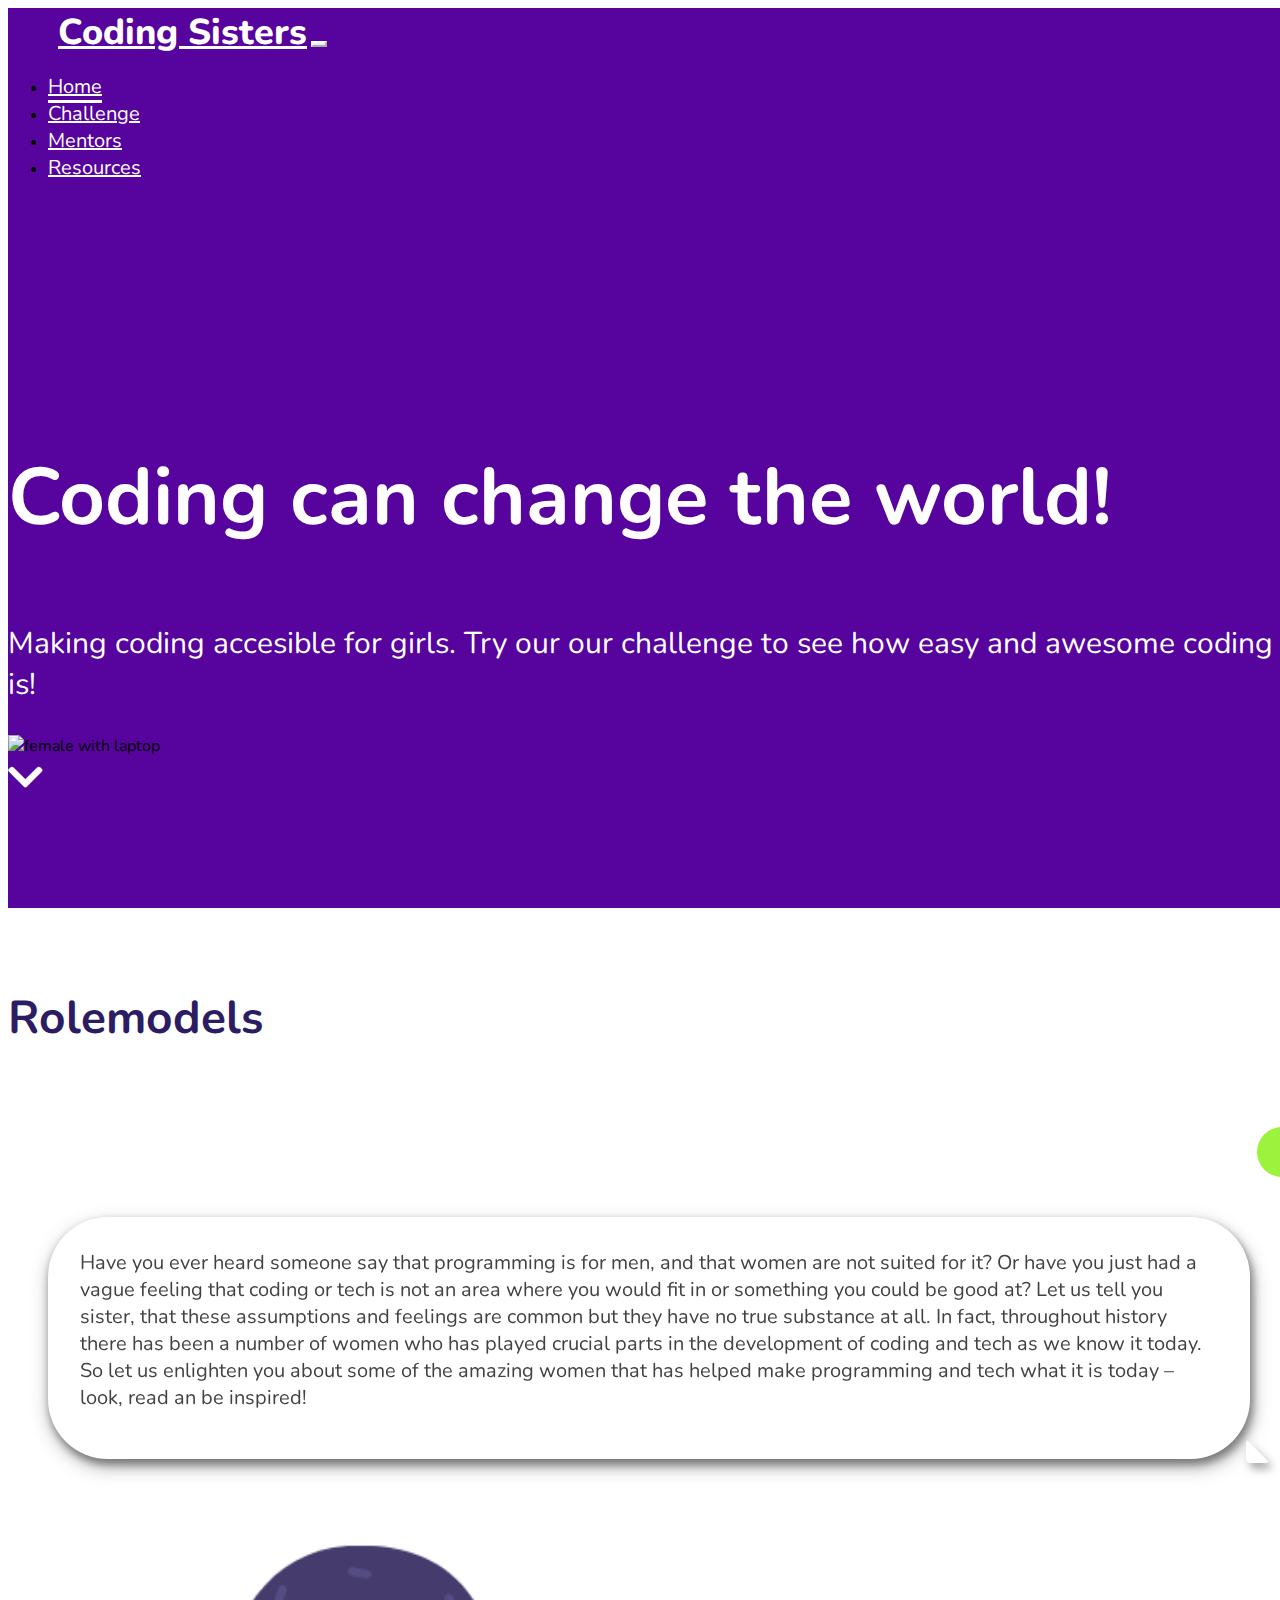
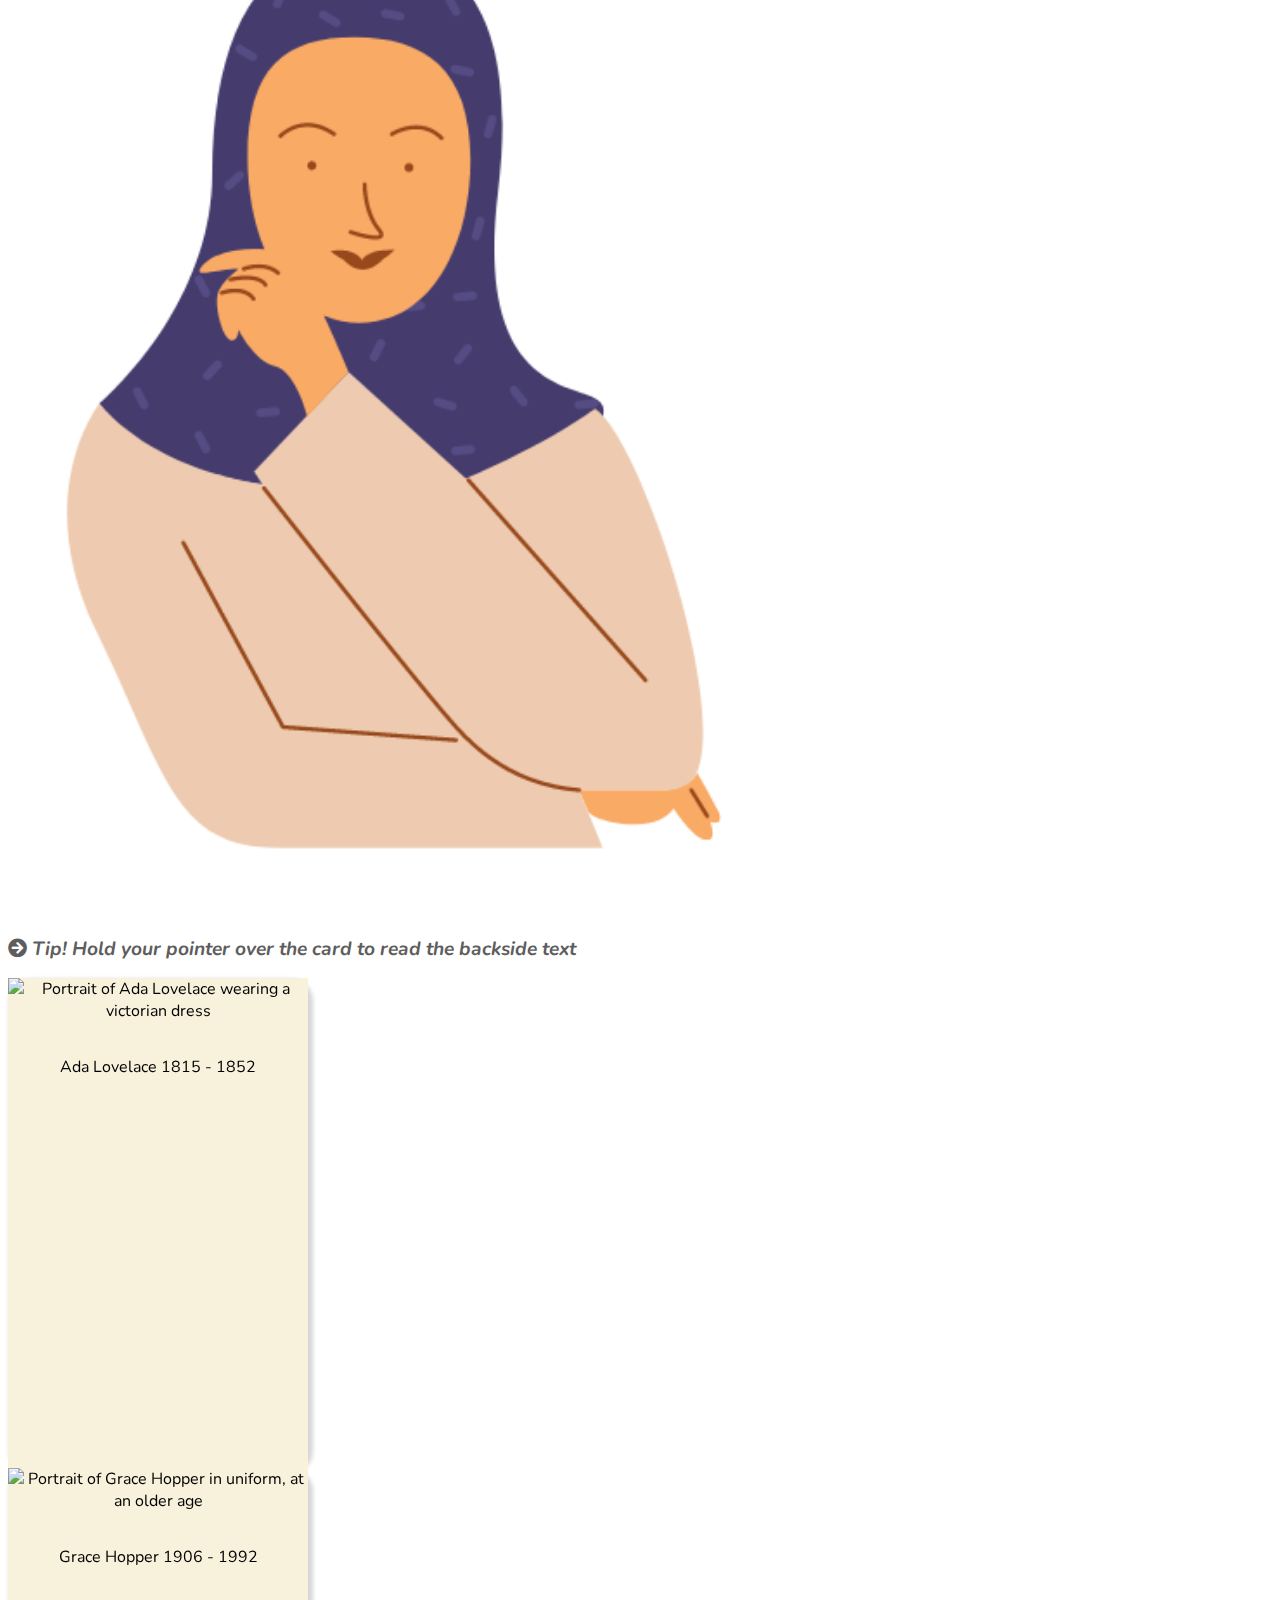
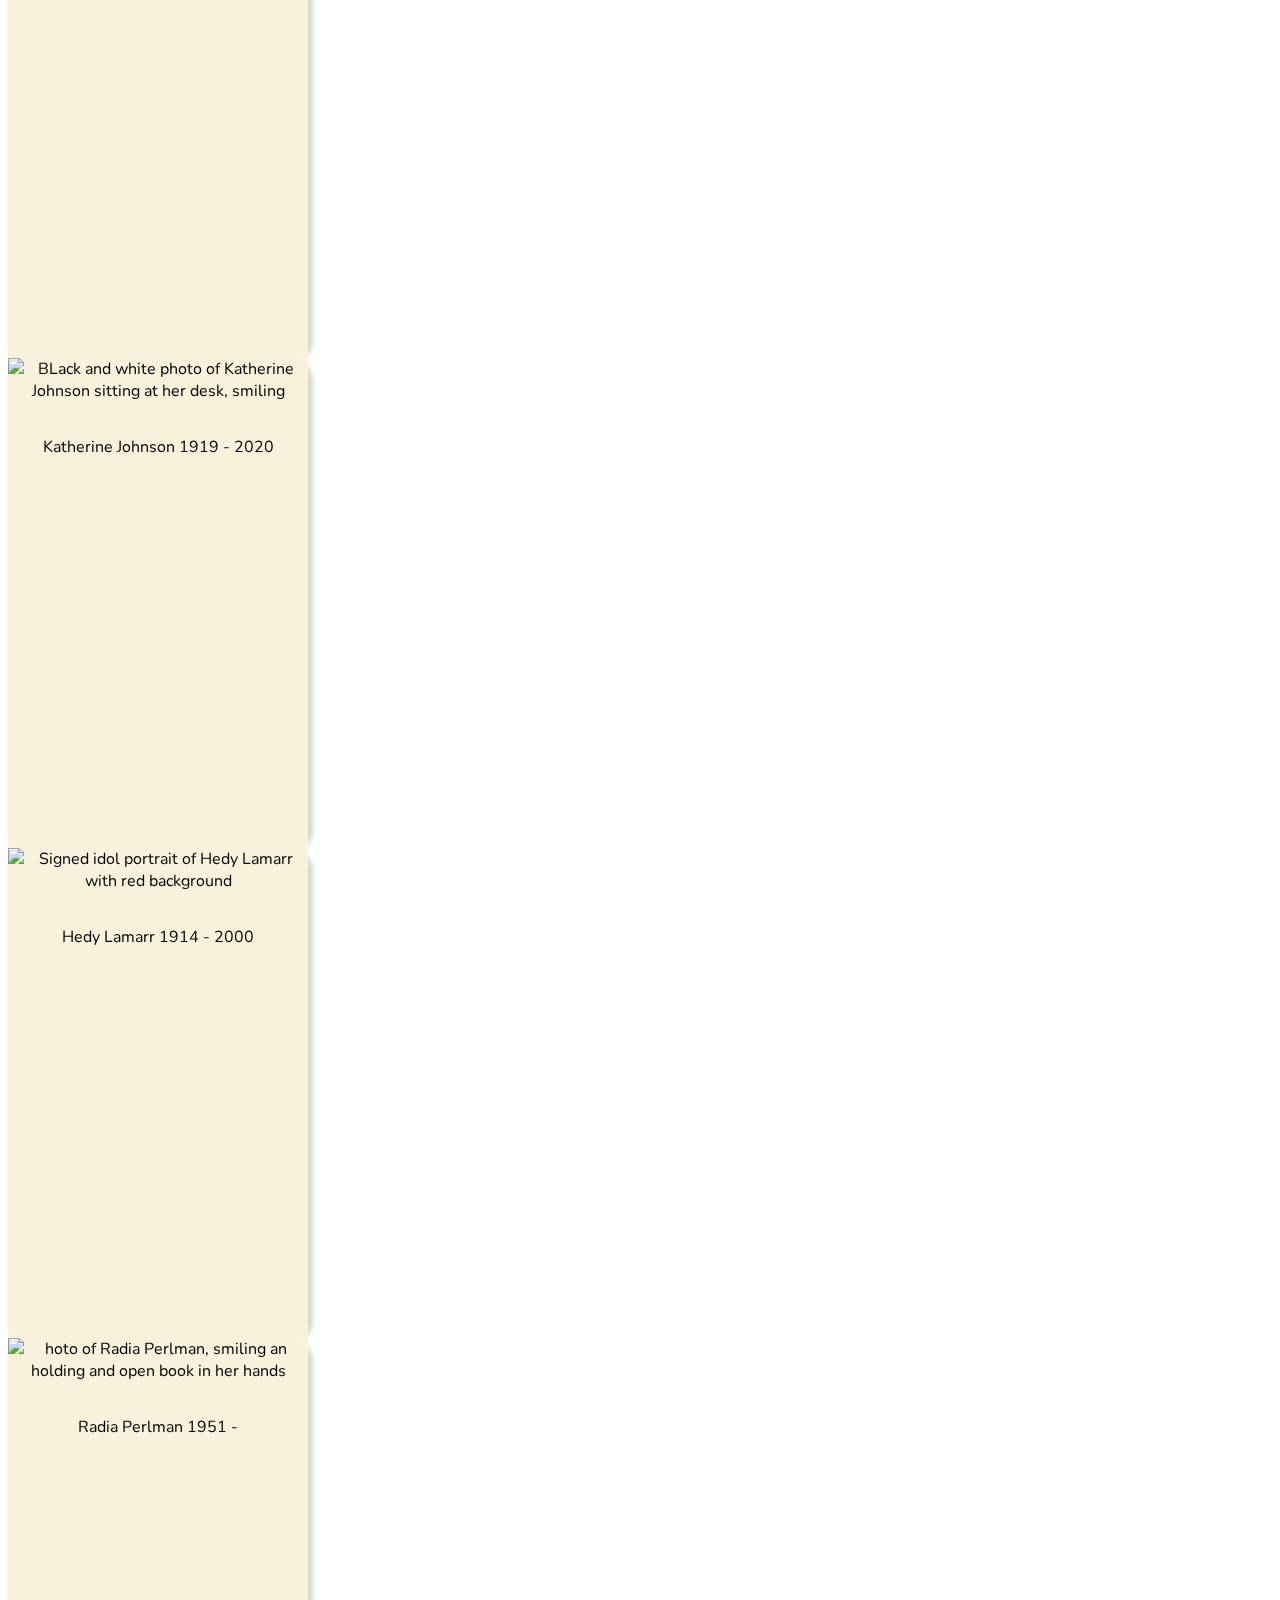
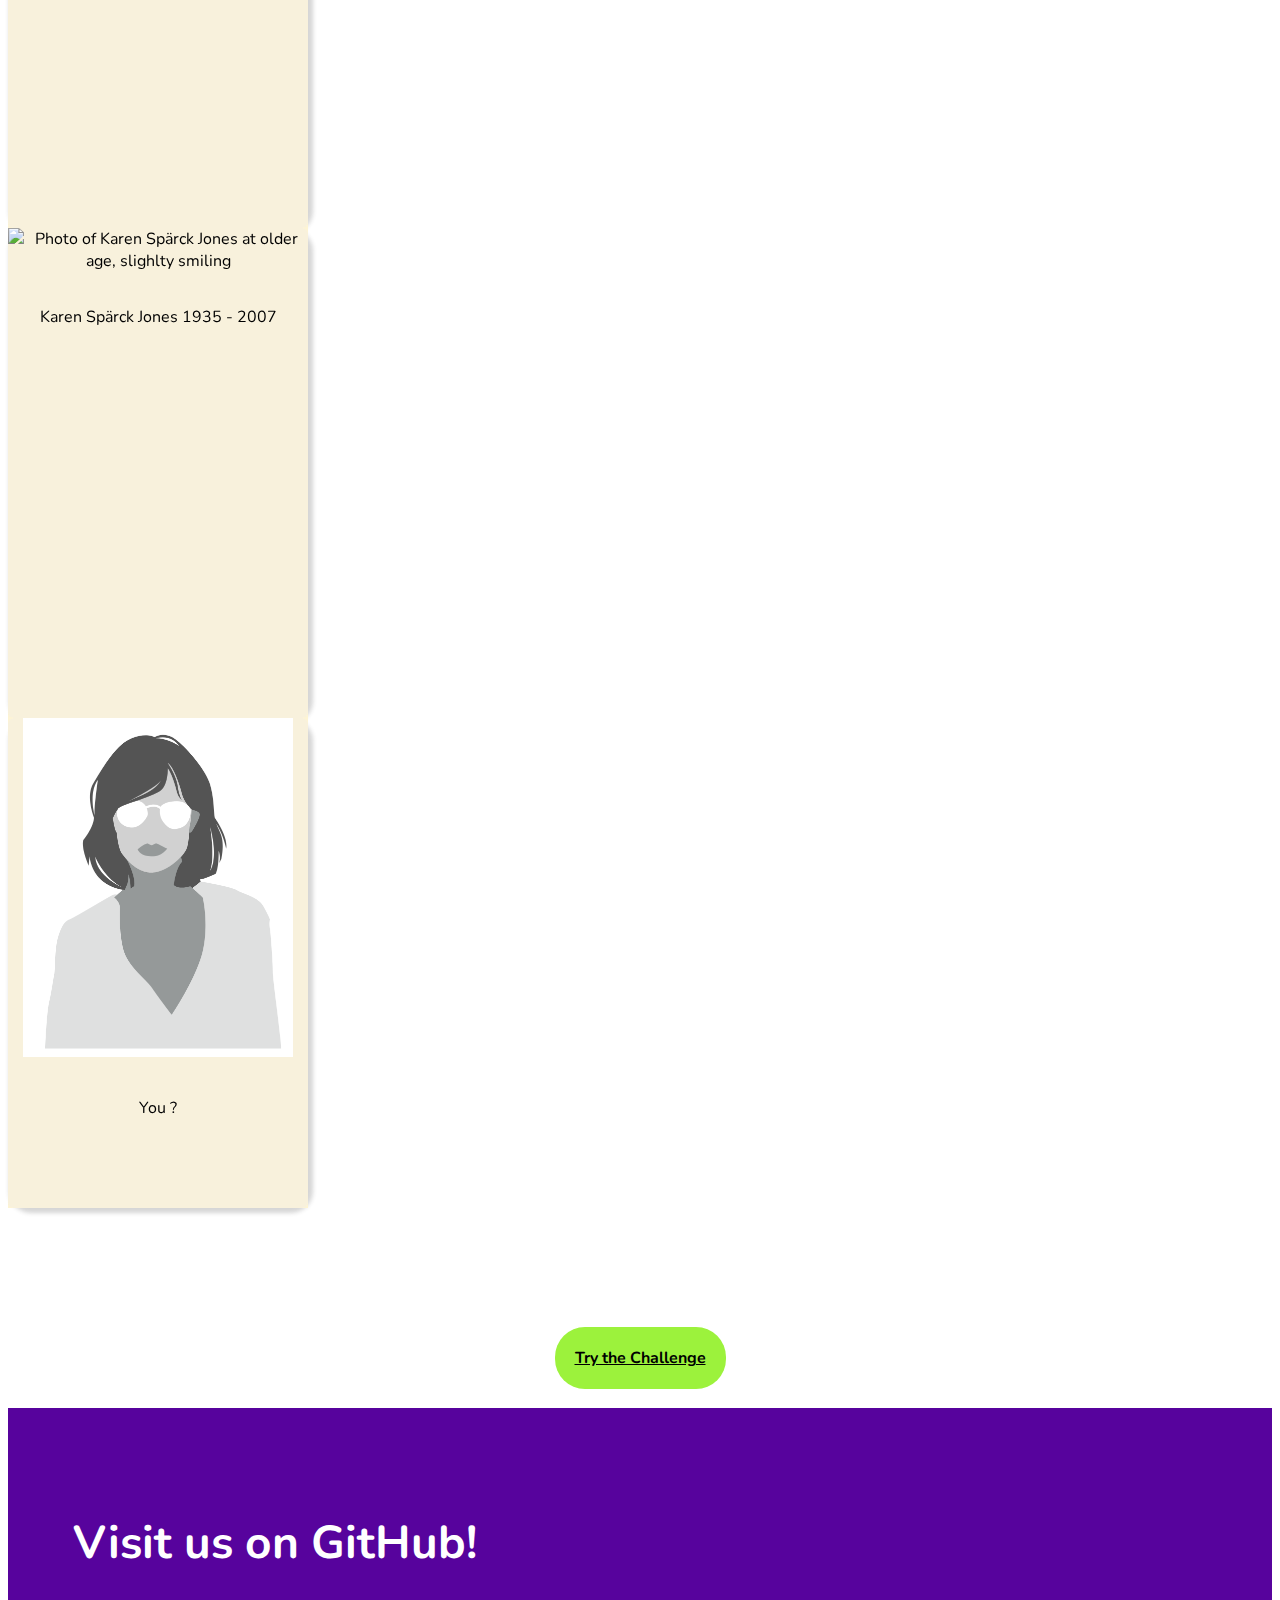
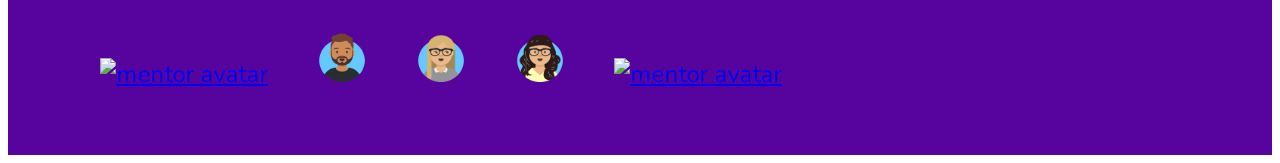
==== commit 41100435: "Fix main container home page" ====
--- a/index.html
+++ b/index.html
@@ -8,7 +8,7 @@
     <meta name="description" content="Empower young gils to enter the coding world">
     <meta name="keywords" content="Coding, Girls, Sotware development, women coders, women in technology">
     <!-- Favicon -->
-    <link rel="shortcut icon" type="image/png" href="#">
+    <link rel="shortcut icon" type="image/png" href="assets/images/favicon.png">
     <!-- Bootstrap -->
     <link href="https://cdn.jsdelivr.net/npm/bootstrap@5.0.0/dist/css/bootstrap.min.css" rel="stylesheet"
         integrity="sha384-wEmeIV1mKuiNpC+IOBjI7aAzPcEZeedi5yW5f2yOq55WWLwNGmvvx4Um1vskeMj0" crossorigin="anonymous">
@@ -68,7 +68,7 @@
                     </p>
                 </div>
                 <div class="col-12 col-lg-6">
-                    <img src="assets/images/idea.png" alt="" class="landing-img">
+                    <img src="assets/images/idea.png" alt="female with laptop" class="landing-img">
                 </div>
                 <div class="container">
                     <div class="row">
@@ -84,11 +84,11 @@
             </div>
         </div>
     </div>
-    <main> 
+    <main class="container">
         <!-- Female role models in tech-->
         <section>
-            <div class="container-fluid my-5">
-                <h1 class="mb-5 " id="rolemodel-section">Rolemodels</h1>
+            <div class="container-fluid ">
+                <h2 class="mb-5 " id="rolemodel-section">Rolemodels</h2>
                 <div class="circle"></div>
                 <div class="row my-5 align-items-center">
                     <div class="col-12 col-lg-6">
@@ -110,7 +110,6 @@
                             alt="Woman wearing a dark purple hijab, smiling slighlty">
                     </div>
                 </div>
-                <div class="triangle-home"></div>
                 <div class="container-fluid">
                     <div class="row">
                         <h2 class="rolemodels-info">
@@ -311,9 +310,6 @@
                     </div>
                 </div>
             </div>
-            </div>
-            </div>
-            </div>
         </section>
         <div class="intro-btn-div">
             <a class="btn btn-lg intro-btn hvr-pulse" href="challenge.html" role="button">
@@ -328,23 +324,21 @@
                     <h2>Visit us on GitHub!</h2>
                     <!-- Mentors Github links -->
                     <ul class="github-links">
-                        <li><a href="https://github.com/mmmangooo" target="_blank" aria-label="isabelle avatar"><img
+                        <li><a href="https://github.com/mmmangooo" target="_blank" rel="noopener noreferrer" aria-label="isabelle avatar"><img
                                     src="assets/images/isabelle.png" alt="mentor avatar"></a></li>
-                        <li><a href="https://github.com/mariogusman" target="_blank" aria-label="mario avatar"><img
+                        <li><a href="https://github.com/mariogusman" target="_blank" rel="noopener noreferrer" aria-label="mario avatar"><img
                                     src="assets/images/mario.png" alt="mentor avatar"></a></li>
-                        <li><a href="https://github.com/Franciskadtt" target="_blank" aria-label="franciska avatar"><img
+                        <li><a href="https://github.com/Franciskadtt" target="_blank" rel="noopener noreferrer" aria-label="franciska avatar"><img
                                     src="assets/images/franciska.png" alt="mentor avatar"></a></li>
-                        <li><a href="https://github.com/TNamdarian" target="_blank" aria-label="teema avatar"><img
+                        <li><a href="https://github.com/TNamdarian" target="_blank" rel="noopener noreferrer" aria-label="teema avatar"><img
                                     src="assets/images/teema.png" alt="mentor avatar"></a></li>
-                        <li><a href="https://github.com/TravelTimN" target="_blank" aria-label="tim avatar"><img
+                        <li><a href="https://github.com/TravelTimN" target="_blank" rel="noopener noreferrer" aria-label="tim avatar"><img
                                     src="assets/images/tim-avataaar.png" alt="mentor avatar"></a></li>
-
                     </ul>
                 </div>
             </div>
         </div>
     </footer>
-
     <!-- Scripts -->
     <!-- Bootstrap -->
     <script src="https://cdn.jsdelivr.net/npm/bootstrap@5.0.0/dist/js/bootstrap.bundle.min.js"
